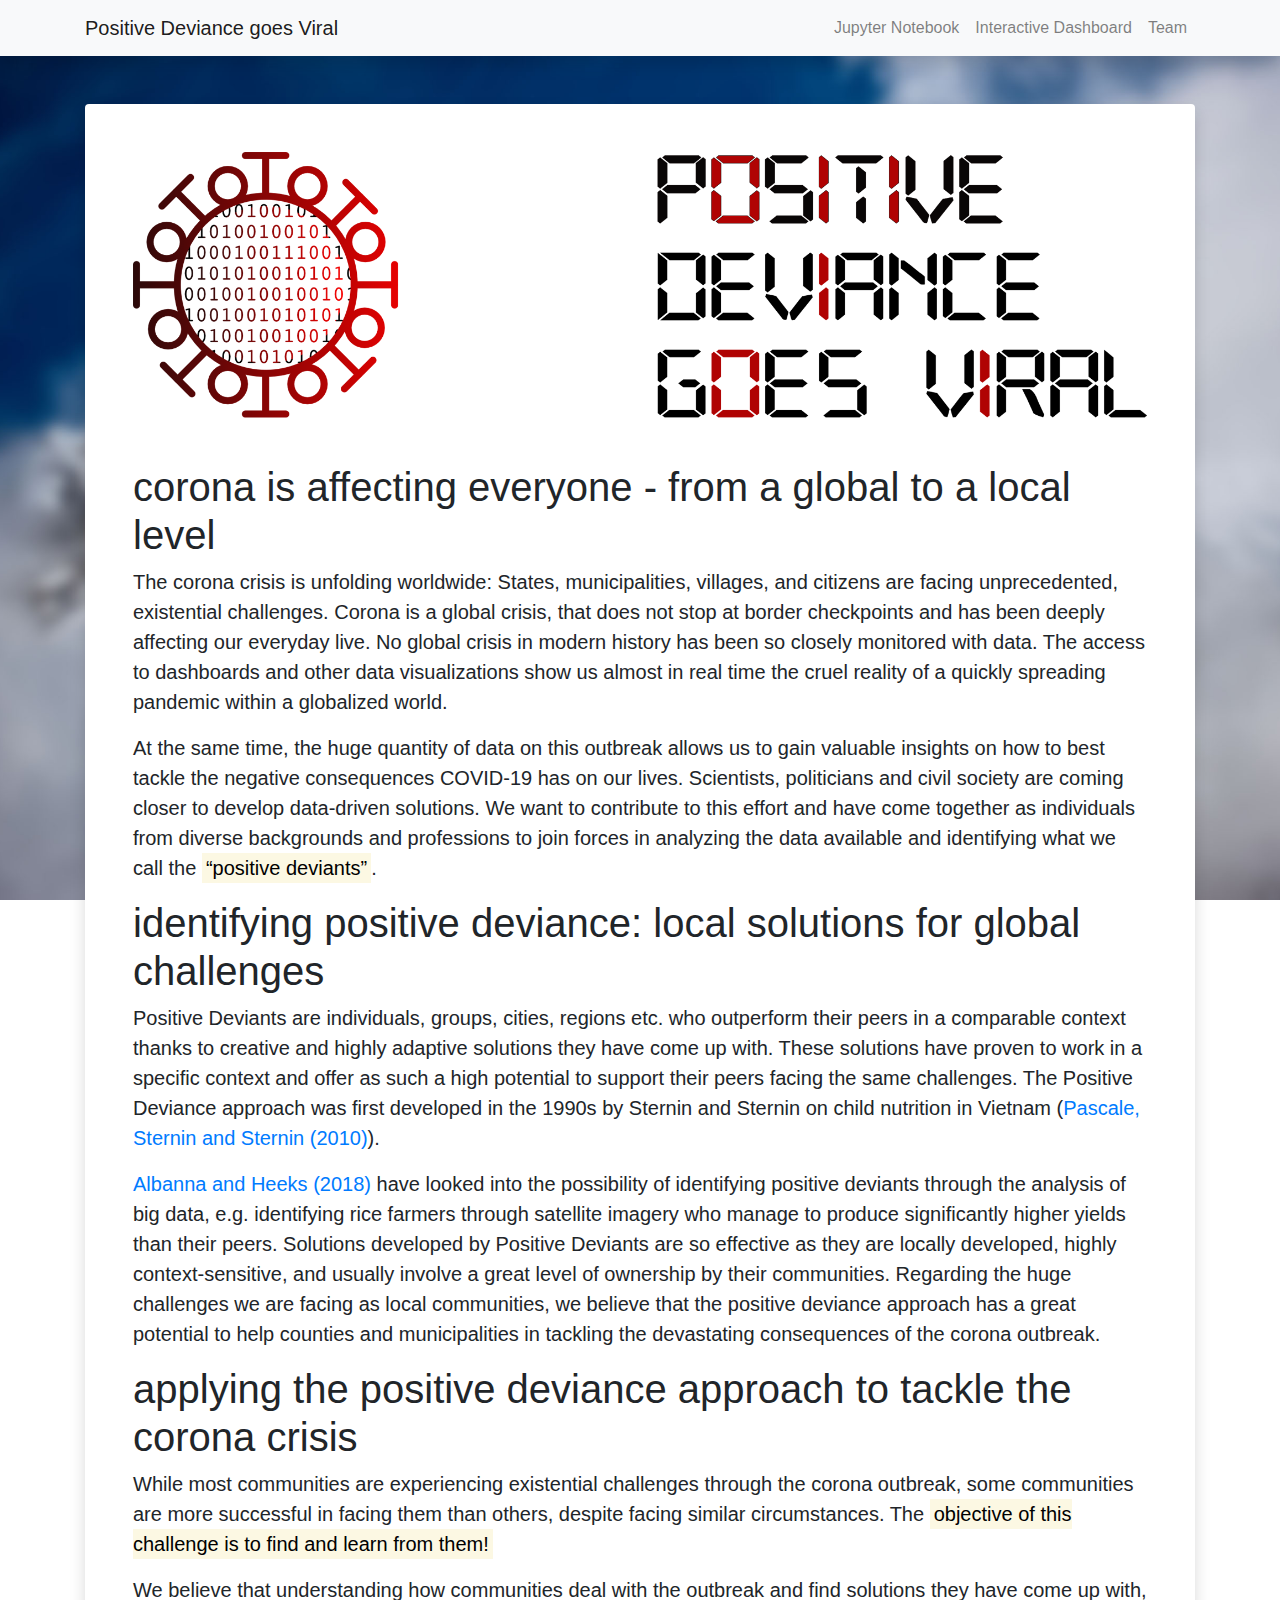
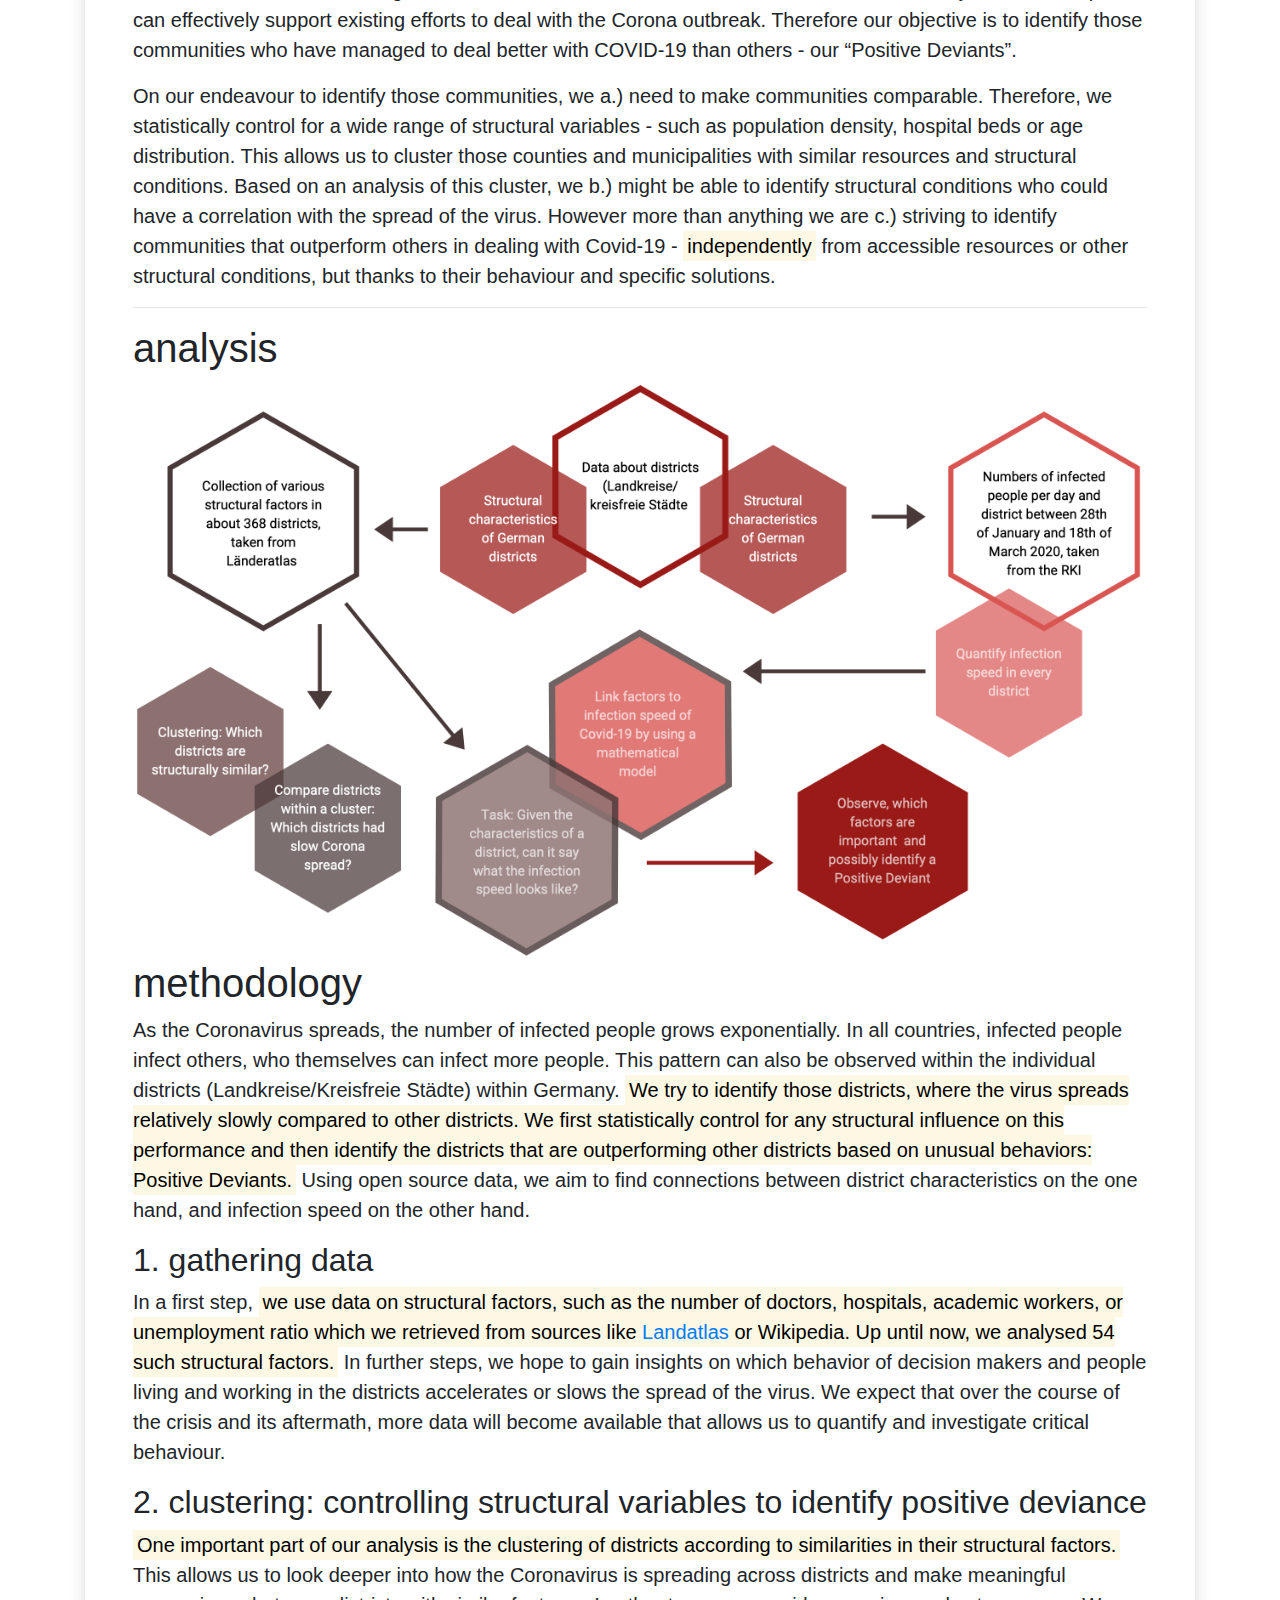
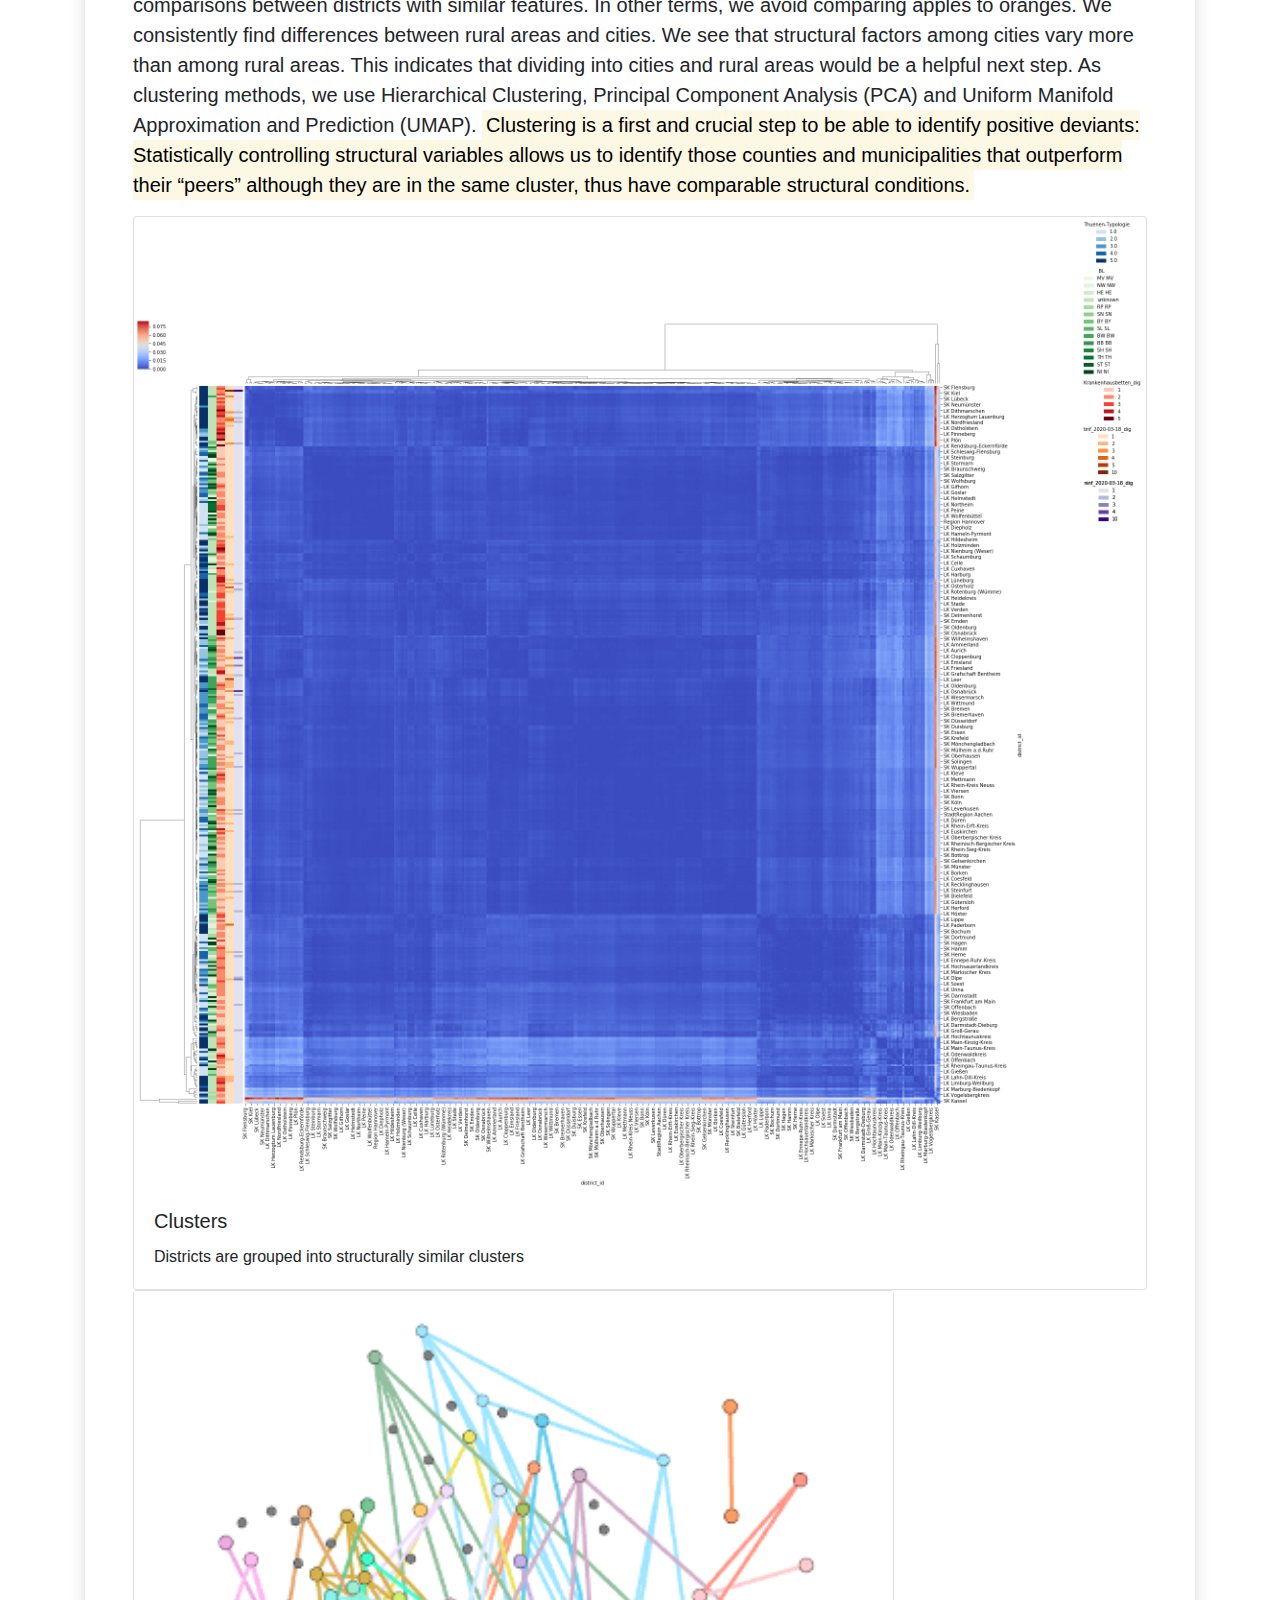
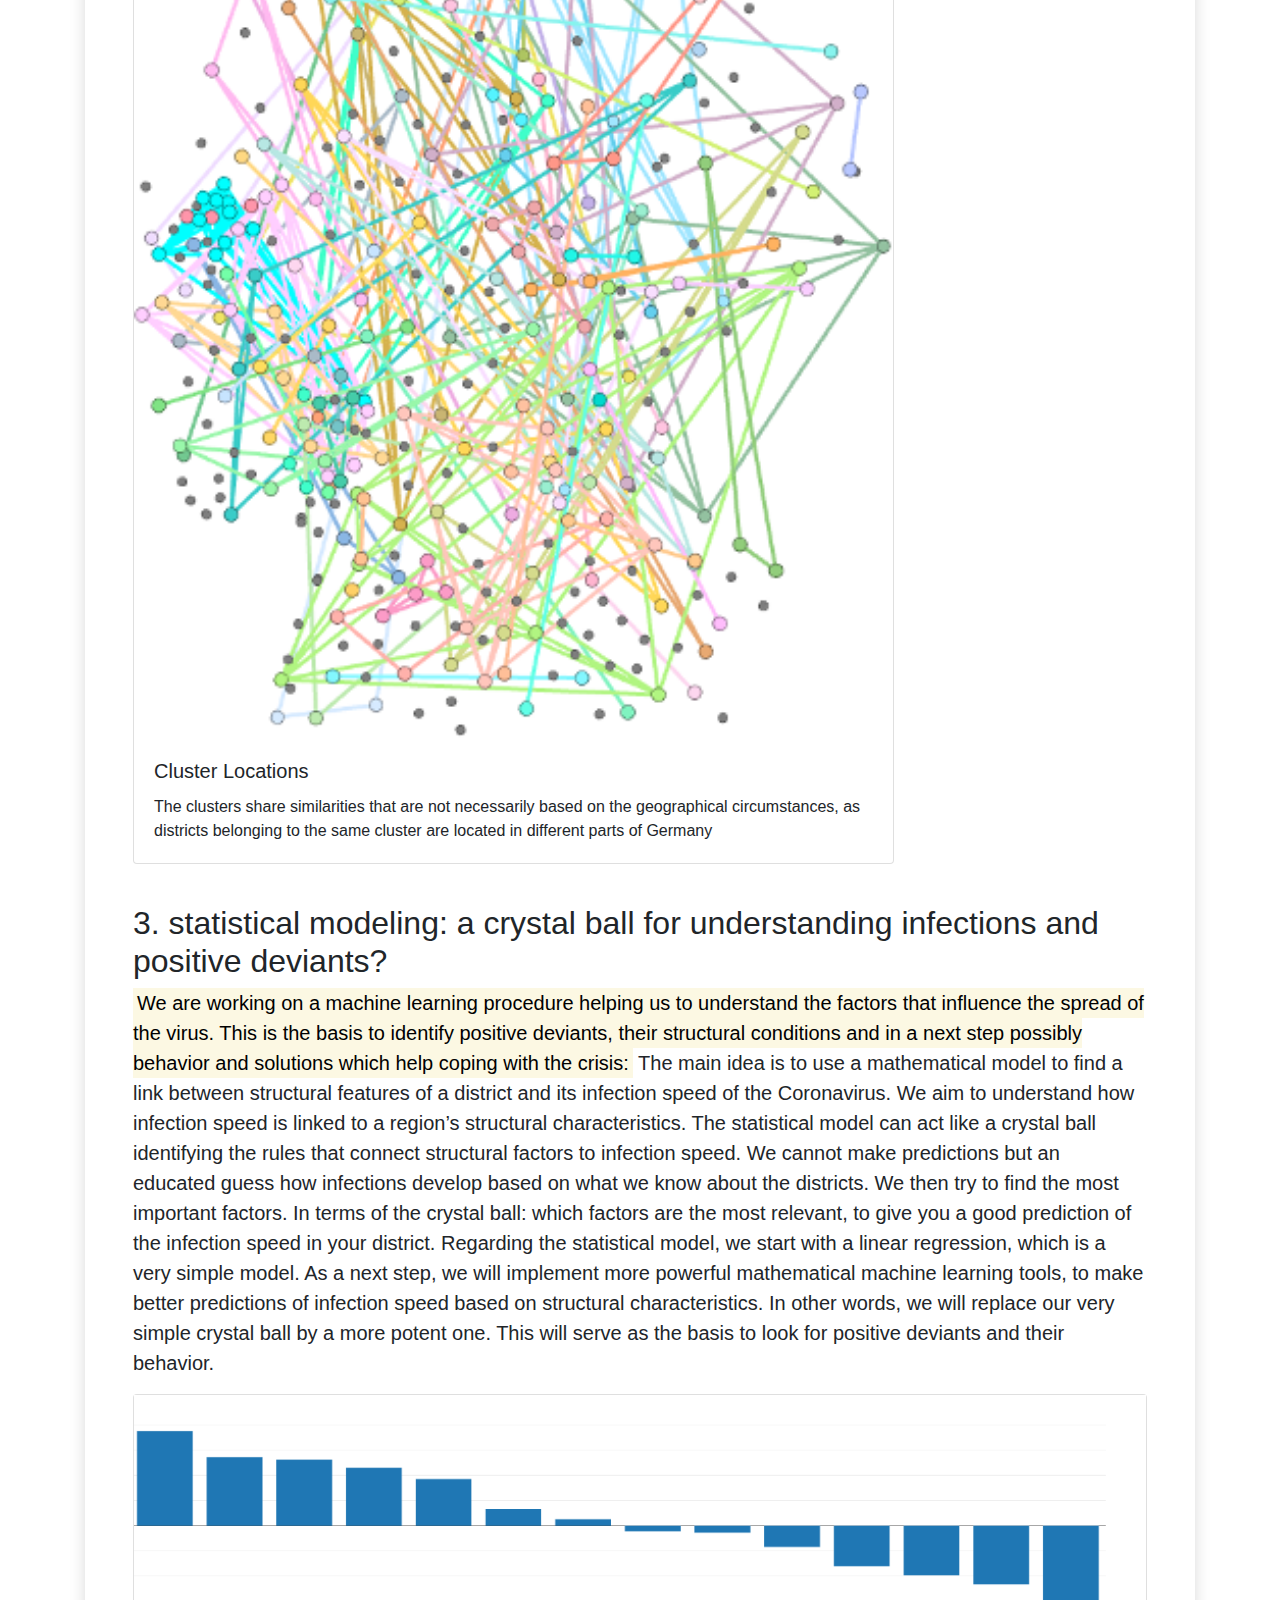
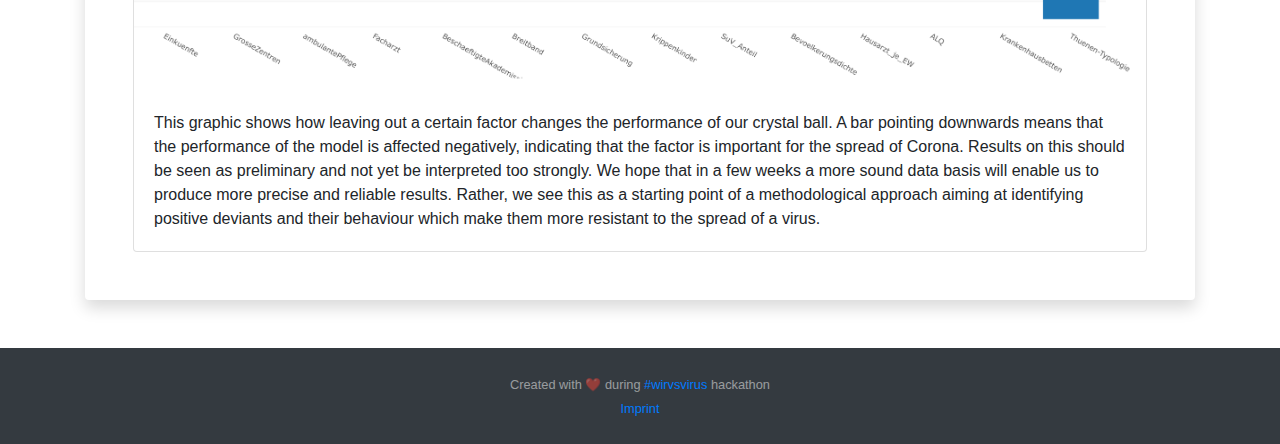
==== index.html @ b9cddb18 "update" ====
<!doctype html>
<html lang="en">

<head>
  <!-- Required meta tags -->
  <meta charset="utf-8">
  <meta name="viewport" content="width=device-width, initial-scale=1, shrink-to-fit=no">


  <!-- Favicon -->
  <link rel="icon" href="img/favicon2.png" type="image/png" sizes="32x32">

  <!-- Custom CSS -->
  <link rel="stylesheet" href="custom.css">

  <!-- Bootstrap CSS -->
  <link rel="stylesheet" href="bootstrap/css/bootstrap.min.css">

  <title>Corona Positive Deviance</title>
</head>

<body>


  <!-- Navigation -->
  <nav class="navbar navbar-expand-lg navbar-light bg-light static-top mb-5 shadow">
    <div class="container">
      <a class="navbar-brand" href="index.html">Positive Deviance goes Viral</a>
      <button class="navbar-toggler" type="button" data-toggle="collapse" data-target="#navbarResponsive"
        aria-controls="navbarResponsive" aria-expanded="false" aria-label="Toggle navigation">
        <span class="navbar-toggler-icon"></span>
      </button>
      <div class="collapse navbar-collapse" id="navbarResponsive">
        <ul class="navbar-nav ml-auto">
          <li class="nav-item">
            <a class="nav-link" href="jupyter_notebook.html">Jupyter Notebook</a>
          </li>
          <li class="nav-item">
            <a class="nav-link" href="dashboard.html">Interactive Dashboard</a>
          </li>
          <li class="nav-item">
            <a class="nav-link" href="team.html">Team</a>
          </li>
        </ul>
      </div>
    </div>
  </nav>

  <!-- Page Content -->
  <div class="container">
    <div class="card border-0 shadow my-5">
      <div class="card-body p-5">
        <img class="img-fluid" src="img/header.png" alt="pd-viral header">
        <p><br></p>


        <!-- Introduction -->
        <h1 class="font-weight-light">corona is affecting everyone - from a global to a local level</h1>
        <p class="lead">The corona crisis is unfolding worldwide: States, municipalities, villages, and citizens are
          facing unprecedented, existential challenges. Corona is a global crisis, that does not stop at border
          checkpoints and has been deeply affecting our everyday live. No global crisis in modern history has been so
          closely monitored with data. The access to dashboards and other data visualizations show us almost in real
          time the cruel reality of a quickly spreading pandemic within a globalized world.</p>
        <p class="lead">
          At the same time, the huge quantity of data on this outbreak allows us to gain valuable insights on how to
          best tackle the negative consequences COVID-19 has on our lives. Scientists, politicians and civil society are
          coming closer to develop data-driven solutions. We want to contribute to this effort and have come together as
          individuals from diverse backgrounds and professions to join forces in analyzing the data available and
          identifying what we call the <mark><strong>“positive deviants”</strong></mark>.
        </p>

        <h1 class="font-weight-light">identifying positive deviance: local solutions for global challenges
        </h1>
        <p class="lead">Positive Deviants are individuals, groups, cities, regions etc. who outperform
          their peers in a
          comparable context thanks to creative and highly adaptive solutions they have come up with. These solutions
          have proven to work in a specific context and offer as such a high potential to support their peers facing the
          same challenges. The Positive Deviance approach was first developed in the 1990s by Sternin and Sternin on
          child nutrition in Vietnam (<a
            href="https://books.google.de/books/about/The_Power_Of_Positive_Deviance.html?id=nBgDmcy9SnkC&redir_esc=y"
            target="blank">Pascale, Sternin and Sternin (2010)</a>).</p>
        <p class="lead">
          <a href="https://onlinelibrary.wiley.com/doi/full/10.1002/isd2.12063" target="blank">Albanna and Heeks
            (2018)</a> have looked into the
          possibility of identifying positive deviants through the analysis of big data, e.g. identifying rice farmers
          through satellite imagery who manage to produce significantly higher yields than their peers. Solutions
          developed by Positive Deviants are so effective as they are locally developed, highly context-sensitive, and
          usually involve a great level of ownership by their communities. Regarding the huge challenges we are facing
          as local communities, we believe that the positive deviance approach has a great potential to help counties
          and municipalities in tackling the devastating consequences of the corona outbreak.
        </p>



        <h1 class="font-weight-light">applying the positive deviance approach to tackle the corona crisis
        </h1>
        <p class="lead">While most communities are experiencing existential challenges through the corona outbreak, some
          communities are more successful in facing them than others, despite facing similar circumstances. The
          <mark><strong>
              objective of this challenge is to find and learn from them!</strong></mark></p>
        <p class="lead">We believe that understanding how communities deal with the outbreak and find solutions they
          have come up with, can effectively support existing efforts to deal with the Corona outbreak. Therefore our
          objective is to identify those communities who have managed to deal better with COVID-19 than others - our
          “Positive Deviants”.
        </p>
        <p class="lead">On our endeavour to identify those communities, we a.) need to make communities comparable.
          Therefore, we statistically control for a wide range of structural variables - such as population density,
          hospital beds or age distribution. This allows us to cluster those counties and municipalities with similar
          resources and structural conditions. Based on an analysis of this cluster, we b.) might be able to identify
          structural conditions who could have a correlation with the spread of the virus. However more than anything we
          are c.) striving to identify communities that outperform others in dealing with Covid-19 -
          <mark><strong>independently</strong></mark> from accessible resources or other structural conditions, but
          thanks to their
          behaviour and specific solutions.
        </p>

        <hr>


        <!-- Analysis -->
        <h1 class="font-weight-light">analysis</h1>
        <img class="img-fluid" src="img/plots/structure.png" alt="Analysis Structure">



        <!-- Methodology -->
        <h1 class="font-weight-light">methodology</h1>
        <p class="lead">As the Coronavirus spreads, the number of infected people grows exponentially. In all countries,
          infected people infect others, who themselves can infect more people. This pattern can also be observed within
          the individual districts (Landkreise/Kreisfreie Städte) within Germany. <mark><strong>We try to identify those
              districts, where the virus spreads relatively slowly compared to other districts. We first statistically
              control for
              any structural influence on this performance and then identify the districts that are outperforming other
              districts based on unusual behaviors: Positive Deviants.</strong></mark> Using open source data, we aim to
          find
          connections between district characteristics on the one hand, and infection speed on the other hand.
        </p>


        <h2 class="font-weight-light">1. gathering data</h2>
        <p class="lead">In a first step, <mark><strong>we use data on structural factors, such as the number of doctors,
              hospitals,
              academic workers, or unemployment ratio which we retrieved from sources like <a
                href="https://www.landatlas.de/" target="blank">Landatlas</a> or Wikipedia. Up until
              now, we analysed 54 such structural factors.</strong></mark> In further steps, we hope to gain insights on
          which
          behavior of
          decision makers and people living and working in the districts accelerates or slows the spread of the virus.
          We expect that over the course of the crisis and its aftermath, more data will become available that allows us
          to quantify and investigate critical behaviour.</p>

        <h2 class="font-weight-light">2. clustering: controlling structural variables to identify positive deviance</h2>
        <p class="lead"><mark><strong>One important part of our analysis is the clustering of districts according to
              similarities in
              their structural factors.</strong></mark> This allows us to look deeper into how the Coronavirus is
          spreading across districts
          and make meaningful comparisons between districts with similar features. In other terms, we avoid comparing
          apples to oranges. We consistently find differences between rural areas and cities. We see that structural
          factors among cities vary more than among rural areas. This indicates that dividing into cities and rural
          areas would be a helpful next step. As clustering methods, we use Hierarchical Clustering, Principal Component
          Analysis (PCA) and Uniform Manifold Approximation and Prediction (UMAP).
          <mark><strong>Clustering is a first and crucial
              step to be able to identify positive deviants: Statistically controlling structural variables allows us to
              identify those counties and municipalities that outperform their “peers” although they are in the same
              cluster, thus have comparable structural conditions.</strong></mark></p>



        <div class="card">
          <a href="img/plots/alexclustering.png" target="blank">
            <img class="card-img-bottom" src="img/plots/alexclustering.png" alt="alexclustering">
          </a>
          <div class="card-body">
            <h5 class="card-title">Clusters</h5>
            <p class="card-text">Districts are grouped into structurally similar clusters</p>
          </div>
        </div>

        <div class="card w-75">
          <a href="img/plots/geography.png" target="blank">
            <img class="card-img-bottom" src="img/plots/geography.png" alt="geography of clusters">
          </a>
          <div class="card-body">
            <h5 class="card-title">Cluster Locations</h5>
            <p class="card-text">The clusters share similarities that are not necessarily based on the geographical
              circumstances, as districts belonging to the same cluster are located in different parts of Germany</p>
          </div>
        </div>



        <!-- 3. Statistical modeling -->
        <p><br></p>
        <h2 class="font-weight-light">3. statistical modeling: a crystal ball for understanding infections and positive
          deviants?</h2>
        <p class="lead"><mark><strong>We are working on a machine learning procedure helping us to understand the
              factors that influence the spread of the virus. This is the basis to identify positive deviants, their
              structural conditions and in a next step possibly behavior and solutions which help coping with the
              crisis:</strong></mark> The main idea is to use a mathematical model to find a link between structural
          features of a district and its infection speed of the Coronavirus. We aim to understand how infection speed is
          linked to a region’s structural characteristics. The statistical model can act like a crystal ball identifying
          the rules that connect structural factors to infection speed. We cannot make predictions but an educated guess
          how infections develop based on what we know about the districts. We then try to find the most important
          factors. In terms of the crystal ball: which factors are the most relevant, to give you a good prediction of
          the infection speed in your district. Regarding the statistical model, we start with a linear regression,
          which is a very simple model. As a next step, we will implement more powerful mathematical machine learning
          tools, to make better predictions of infection speed based on structural characteristics. In other words, we
          will replace our very simple crystal ball by a more potent one. This will serve as the basis to look for
          positive deviants and their behavior.


          <div class="card">
            <a href="img/plots/Chosen_Factors_MSE_Delta_Plot_final.PNG" target="blank">
              <img class="card-img-bottom" src="img/plots/Chosen_Factors_MSE_Delta_Plot_final.PNG"
                alt="Chosen_Factors_MSE_Delta_Plot_final.PNG">
            </a>
            <div class="card-body">
              <p class="card-text">This graphic shows how leaving out a certain factor changes the performance of our
                crystal ball. A bar pointing downwards means that the performance of the model is affected negatively,
                indicating that the factor is important for the spread of Corona. Results on this should be seen as
                preliminary and not yet be interpreted too strongly. We hope that in a few weeks a more sound data basis
                will enable us to produce more precise and reliable results. Rather, we see this as a starting point of
                a methodological approach aiming at identifying positive deviants and their behaviour which make them
                more resistant to the spread of a virus.</p>
            </div>
          </div>






      </div>
    </div>
  </div>







  <!-- Footer -->
  <footer id="sticky-footer" class="py-4 bg-dark text-white-50">
    <div class="container text-center">
      <small>
        Created with ❤ during <a href="https://wirvsvirushackathon.org/" target="blank">#wirvsvirus</a> hackathon <br>
        <a href="imprint.html">Imprint</a>
      </small>
    </div>
  </footer>





  <!-- Optional JavaScript -->
  <!-- jQuery first, then Popper.js, then Bootstrap JS -->
  <script src="jquery/jquery.slim.min.js"></script>
  <script src="bootstrap/js/bootstrap.bundle.min.js"></script>


</body>

</html>
---- custom.css ----
/* Set a background image by replacing the URL below */
body {
    background: url('img/background_blurred.jpg') no-repeat center center fixed;
    -webkit-background-size: cover;
    -moz-background-size: cover;
    background-size: cover;
    -o-background-size: cover;
  }



/* Sticky Footer Classes */

html,
body {
  height: 100%;
}

#page-content {
  flex: 1 0 auto;
}

#sticky-footer {
  flex-shrink: none;
}
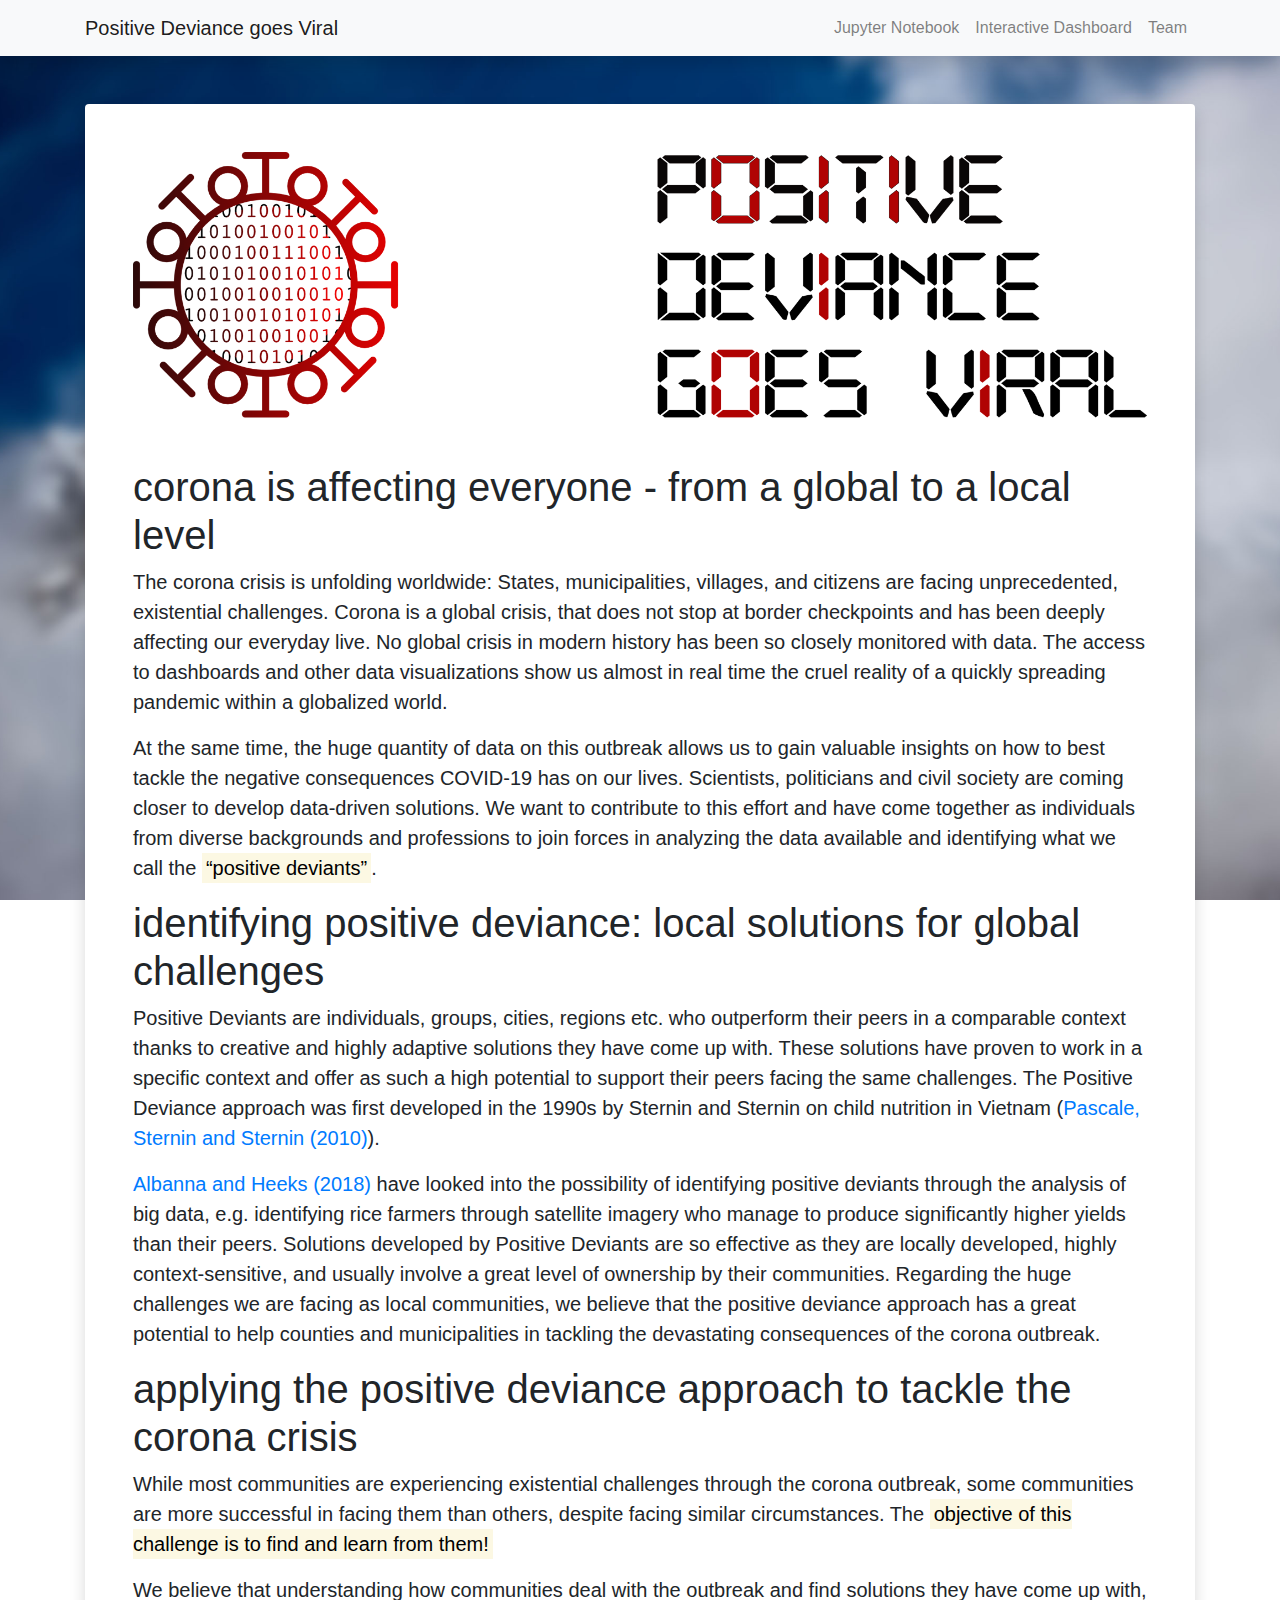
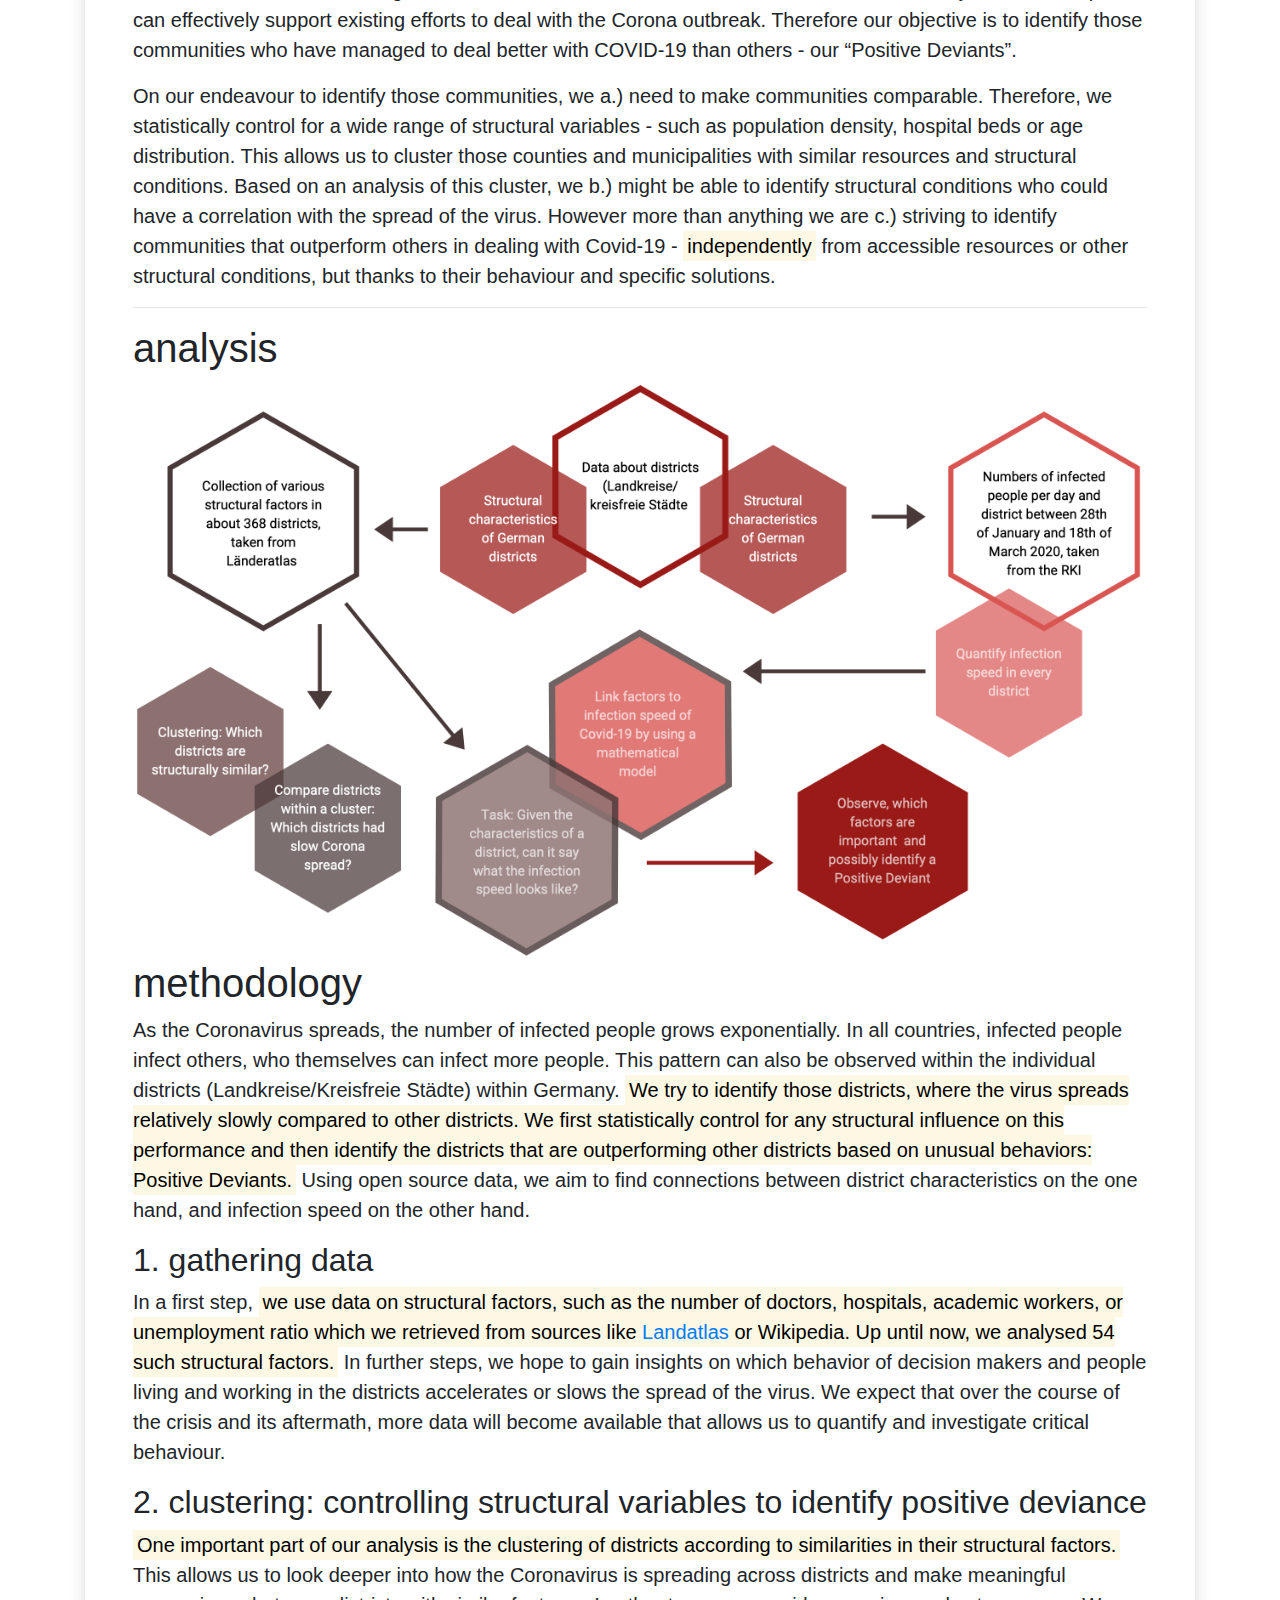
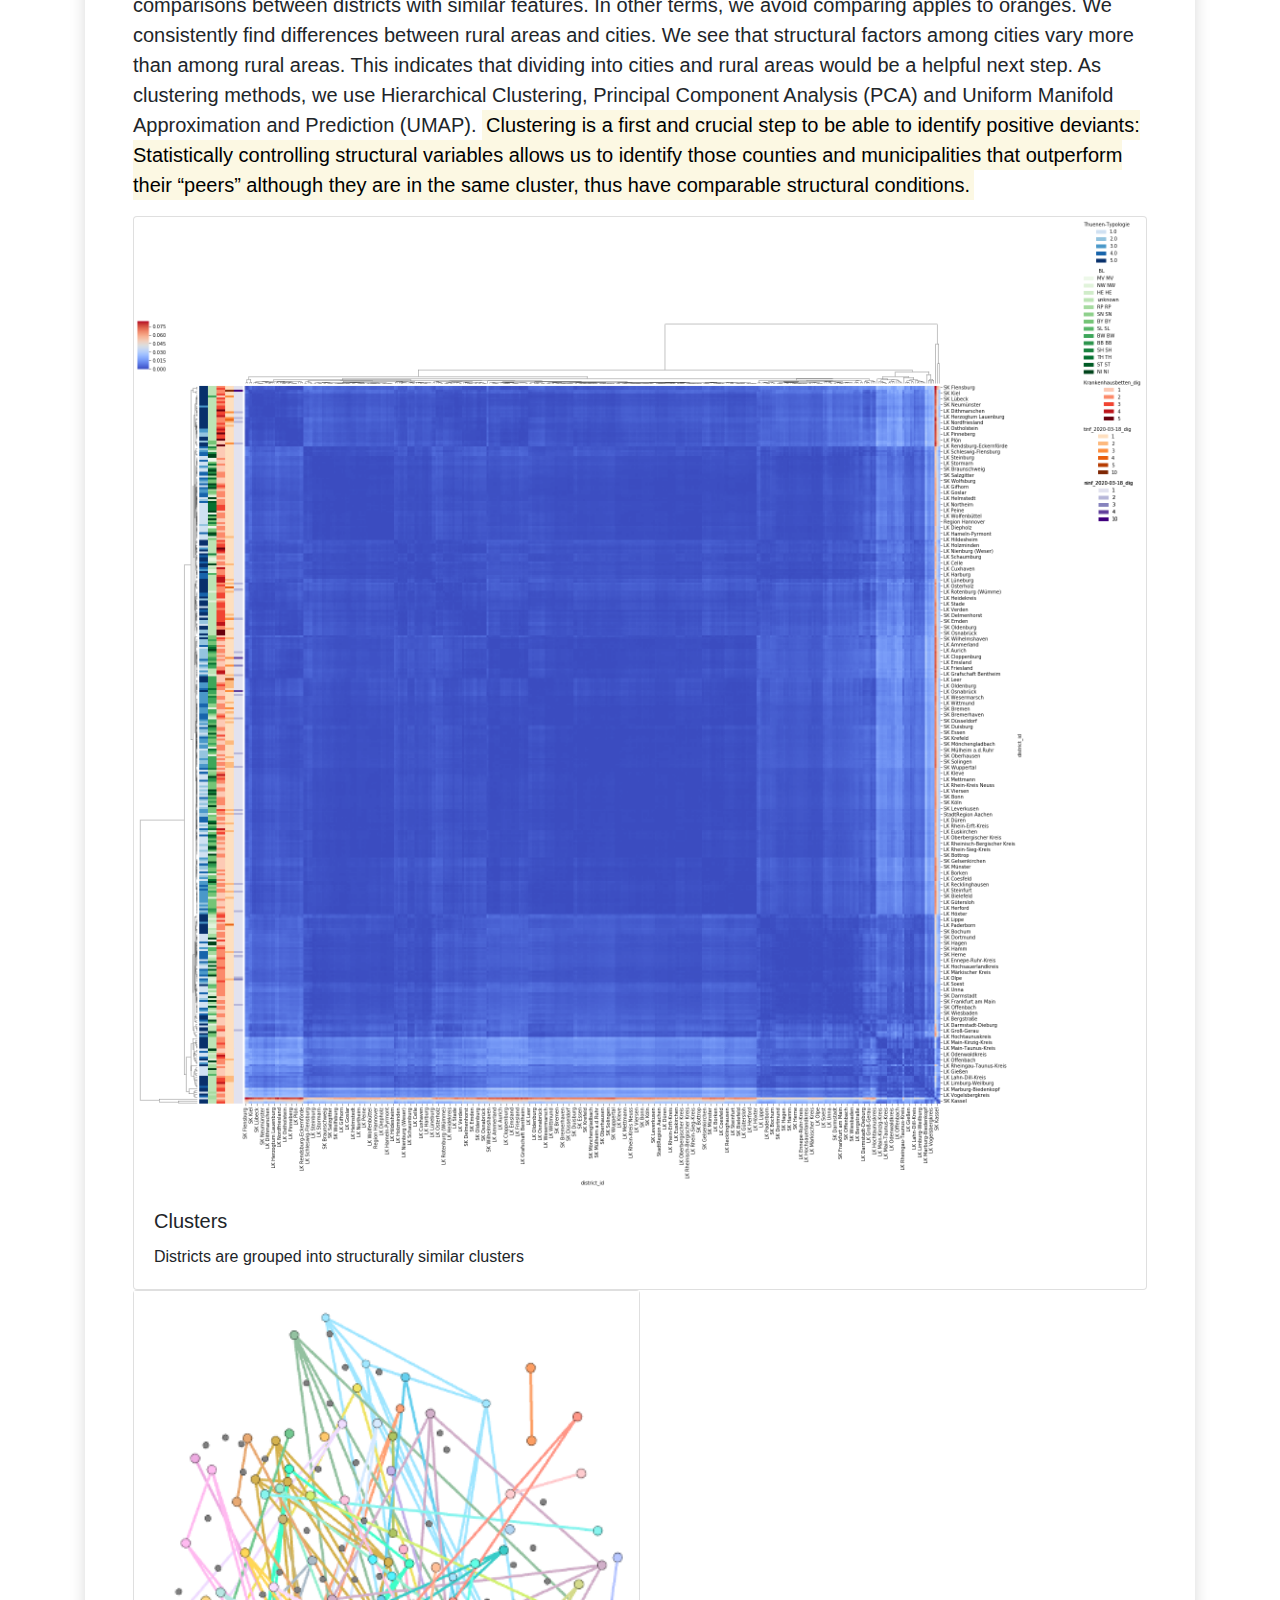
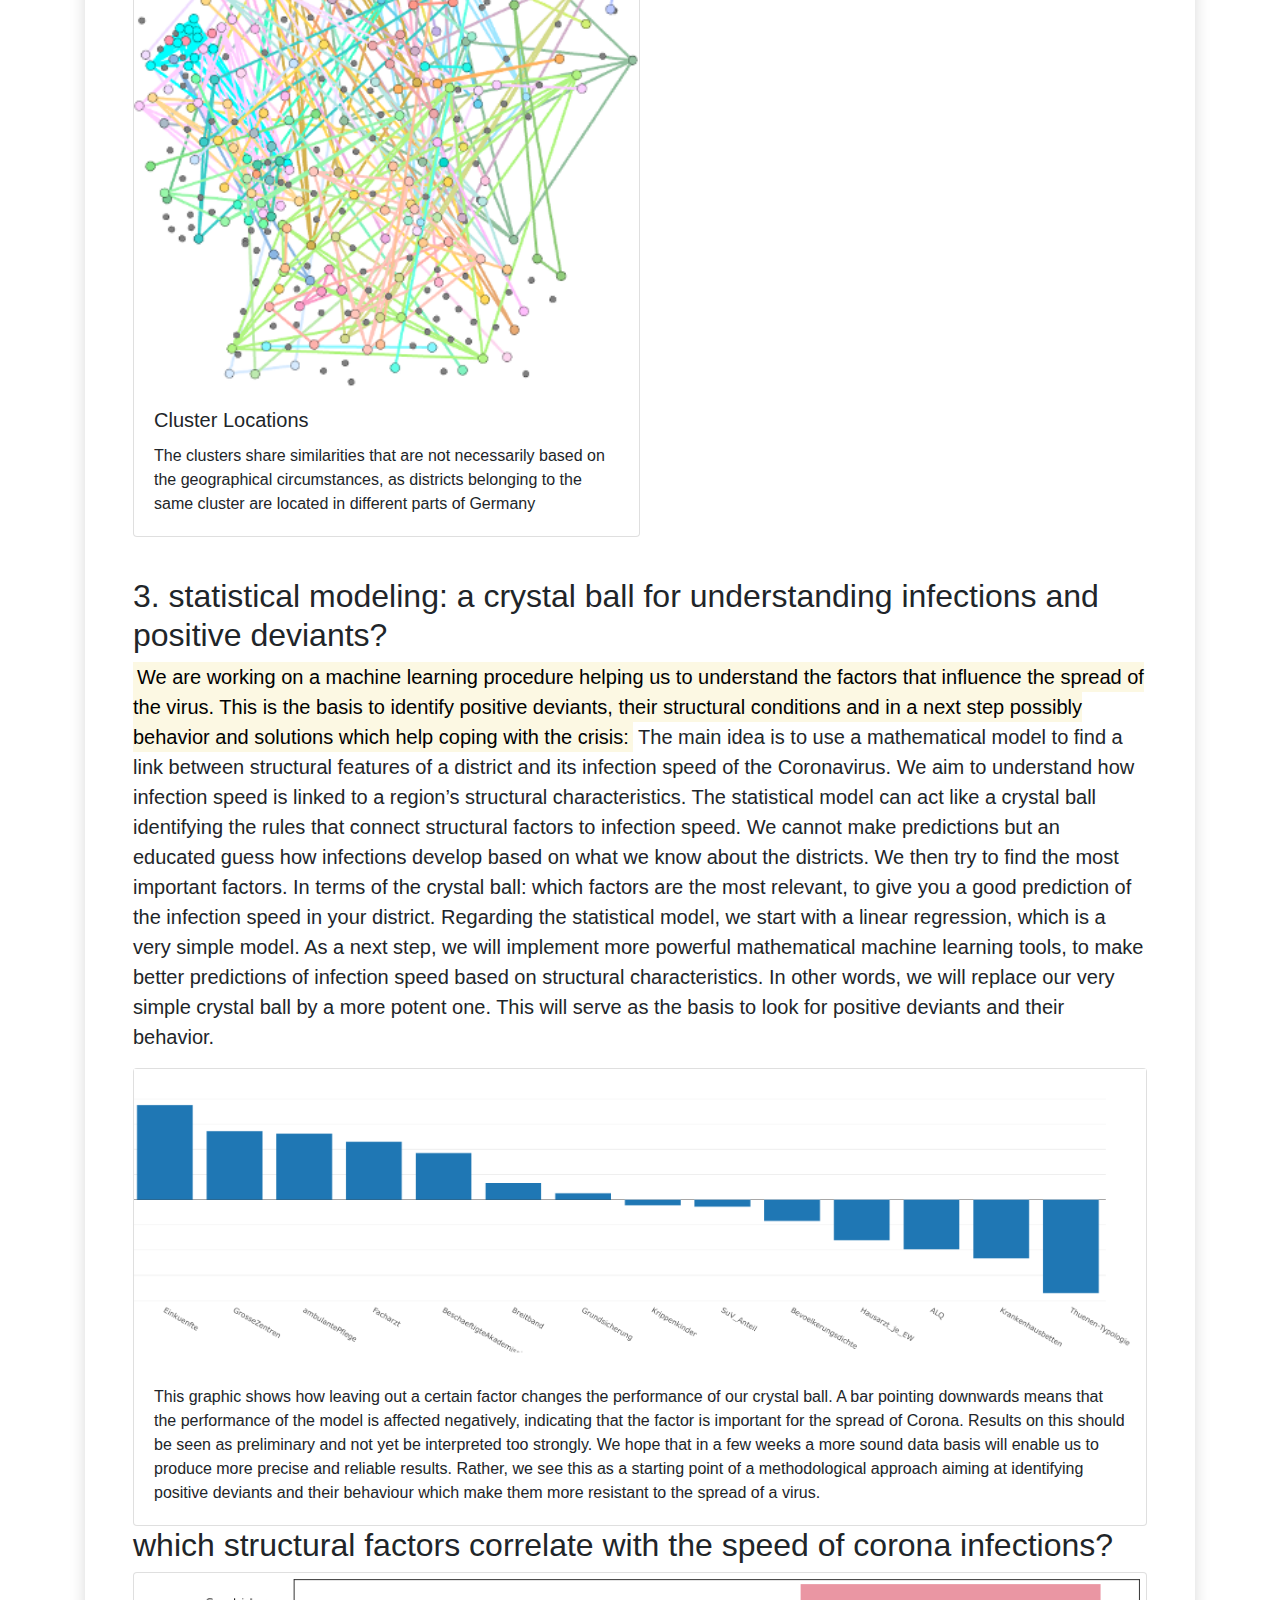
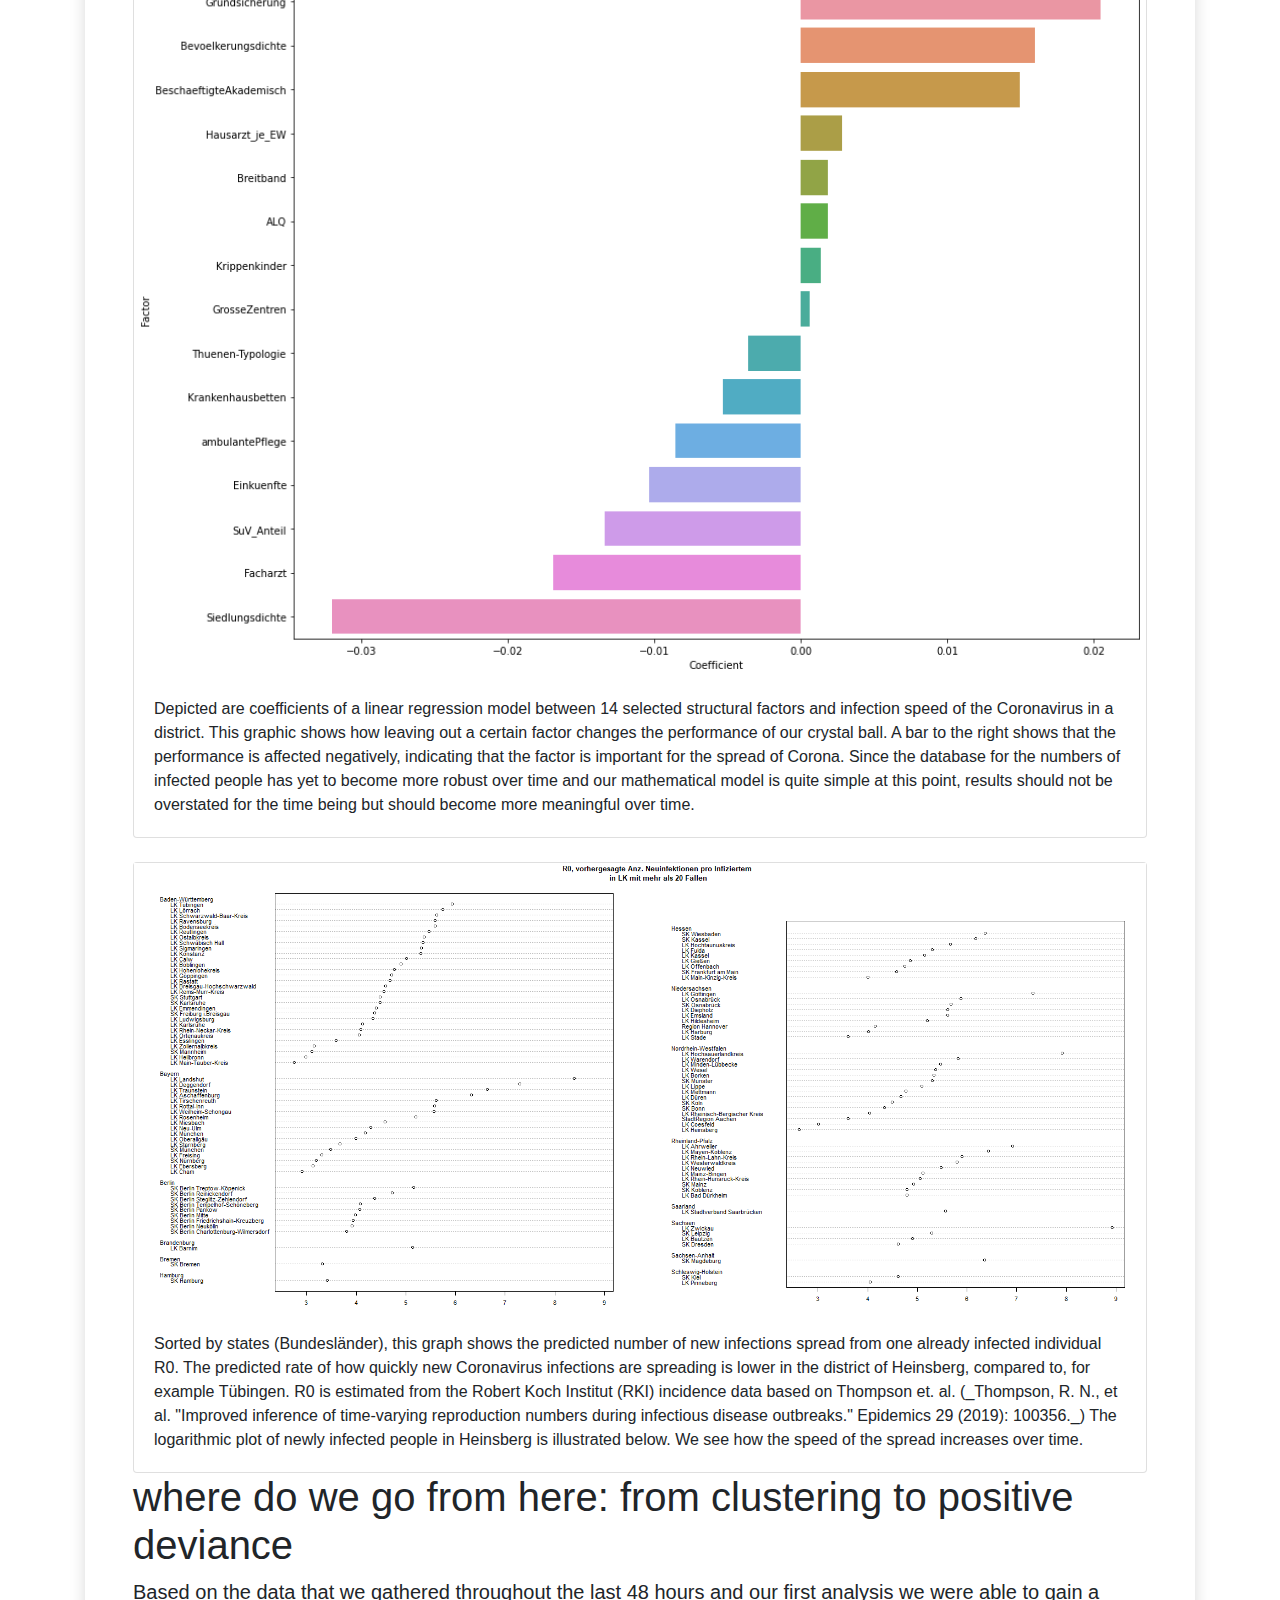
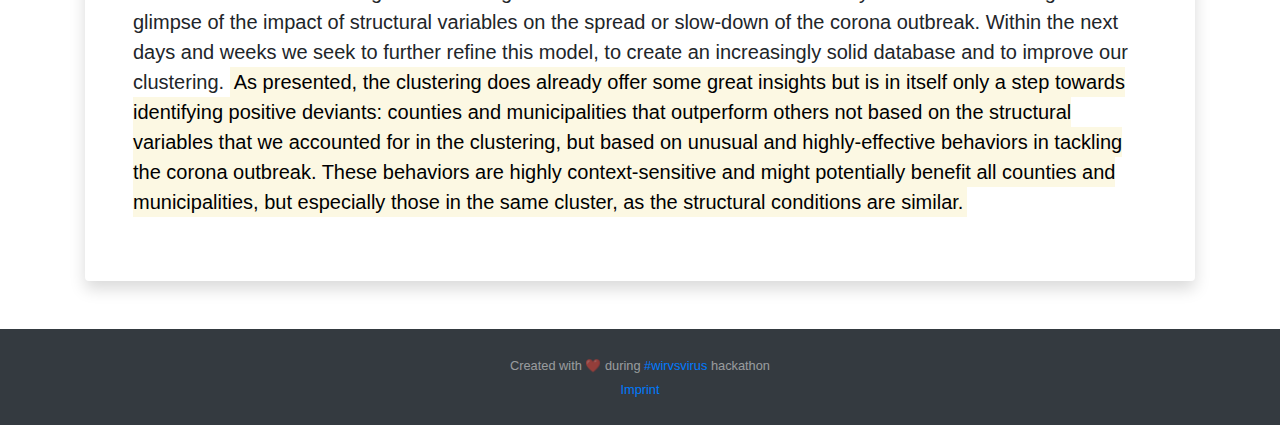
==== commit 05a624ca: "updated" ====
--- a/index.html
+++ b/index.html
@@ -176,7 +176,7 @@
           </div>
         </div>
 
-        <div class="card w-75">
+        <div class="card w-50">
           <a href="img/plots/geography.png" target="blank">
             <img class="card-img-bottom" src="img/plots/geography.png" alt="geography of clusters">
           </a>
@@ -206,24 +206,87 @@
           which is a very simple model. As a next step, we will implement more powerful mathematical machine learning
           tools, to make better predictions of infection speed based on structural characteristics. In other words, we
           will replace our very simple crystal ball by a more potent one. This will serve as the basis to look for
-          positive deviants and their behavior.
-
-
-          <div class="card">
-            <a href="img/plots/Chosen_Factors_MSE_Delta_Plot_final.PNG" target="blank">
-              <img class="card-img-bottom" src="img/plots/Chosen_Factors_MSE_Delta_Plot_final.PNG"
-                alt="Chosen_Factors_MSE_Delta_Plot_final.PNG">
-            </a>
-            <div class="card-body">
-              <p class="card-text">This graphic shows how leaving out a certain factor changes the performance of our
-                crystal ball. A bar pointing downwards means that the performance of the model is affected negatively,
-                indicating that the factor is important for the spread of Corona. Results on this should be seen as
-                preliminary and not yet be interpreted too strongly. We hope that in a few weeks a more sound data basis
-                will enable us to produce more precise and reliable results. Rather, we see this as a starting point of
-                a methodological approach aiming at identifying positive deviants and their behaviour which make them
-                more resistant to the spread of a virus.</p>
-            </div>
-          </div>
+          positive deviants and their behavior.</p>
+
+
+        <div class="card">
+          <a href="img/plots/Chosen_Factors_MSE_Delta_Plot_final.PNG" target="blank">
+            <img class="card-img-bottom" src="img/plots/Chosen_Factors_MSE_Delta_Plot_final.PNG"
+              alt="Chosen_Factors_MSE_Delta_Plot_final.PNG">
+          </a>
+          <div class="card-body">
+            <p class="card-text">This graphic shows how leaving out a certain factor changes the performance of our
+              crystal ball. A bar pointing downwards means that the performance of the model is affected negatively,
+              indicating that the factor is important for the spread of Corona. Results on this should be seen as
+              preliminary and not yet be interpreted too strongly. We hope that in a few weeks a more sound data basis
+              will enable us to produce more precise and reliable results. Rather, we see this as a starting point of
+              a methodological approach aiming at identifying positive deviants and their behaviour which make them
+              more resistant to the spread of a virus.</p>
+          </div>
+        </div>
+
+
+
+
+
+
+        <h2 class="font-weight-light">which structural factors correlate with the speed of corona infections?</h2>
+
+
+        <div class="card">
+          <a href="img/plots/coefficientsAsugewaehlte.png" target="blank">
+            <img class="card-img-bottom" src="img/plots/coefficientsAsugewaehlte.png"
+              alt="coefficientsAsugewaehlte.png">
+          </a>
+          <div class="card-body">
+            <p class="card-text">Depicted are coefficients of a linear regression model between 14 selected structural
+              factors and infection speed of the Coronavirus in a district. This graphic shows how leaving out a certain
+              factor changes the performance of our crystal ball. A bar to the right shows that the performance is
+              affected negatively, indicating that the factor is important for the spread of Corona. Since the database
+              for the numbers of infected people has yet to become more robust over time and our mathematical model is
+              quite simple at this point, results should not be overstated for the time being but should become more
+              meaningful over time.</p>
+          </div>
+        </div>
+        <br>
+
+        <div class="card">
+          <a href="img/plots/r0_vs_bundeslaender_and_lkpng.png" target="blank">
+            <img class="card-img-bottom" src="img/plots/r0_vs_bundeslaender_and_lkpng.png"
+              alt="r0_vs_bundeslaender_and_lkpng.png">
+          </a>
+          <div class="card-body">
+            <p class="card-text">Sorted by states (Bundesländer), this graph shows the predicted number of new
+              infections spread from one already infected individual R0. The predicted rate of how quickly new
+              Coronavirus infections are spreading is lower in the district of Heinsberg, compared to, for example
+              Tübingen. R0 is estimated from the Robert Koch Institut (RKI) incidence data based on Thompson et. al.
+              (_Thompson, R. N., et al. "Improved inference of time-varying reproduction numbers during infectious
+              disease outbreaks." Epidemics 29 (2019): 100356._)
+              The logarithmic plot of newly infected people in Heinsberg is illustrated below. We see how the speed of
+              the spread increases over time.</p>
+          </div>
+        </div>
+
+
+
+
+
+
+
+
+        <!-- Outlook -->
+        <h1 class="font-weight-light">where do we go from here: from clustering to positive deviance</h1>
+        <p class="lead">Based on the data that we gathered throughout the last 48 hours and our first analysis we were
+          able to gain a glimpse of the impact of structural variables on the spread or slow-down of the corona
+          outbreak. Within the next days and weeks we seek to further refine this model, to create an increasingly
+          solid database and to improve our clustering. <mark><strong>As presented, the clustering does already offer
+              some great insights but is in itself only a step towards identifying positive deviants: counties and
+              municipalities that outperform others not based on the structural variables that we accounted for in the
+              clustering, but based on unusual and highly-effective behaviors in tackling the corona outbreak. These
+              behaviors are highly context-sensitive and might potentially benefit all counties and municipalities,
+              but especially those in the same cluster, as the structural conditions are similar.</strong></mark>
+        </p>
+
 
 
 
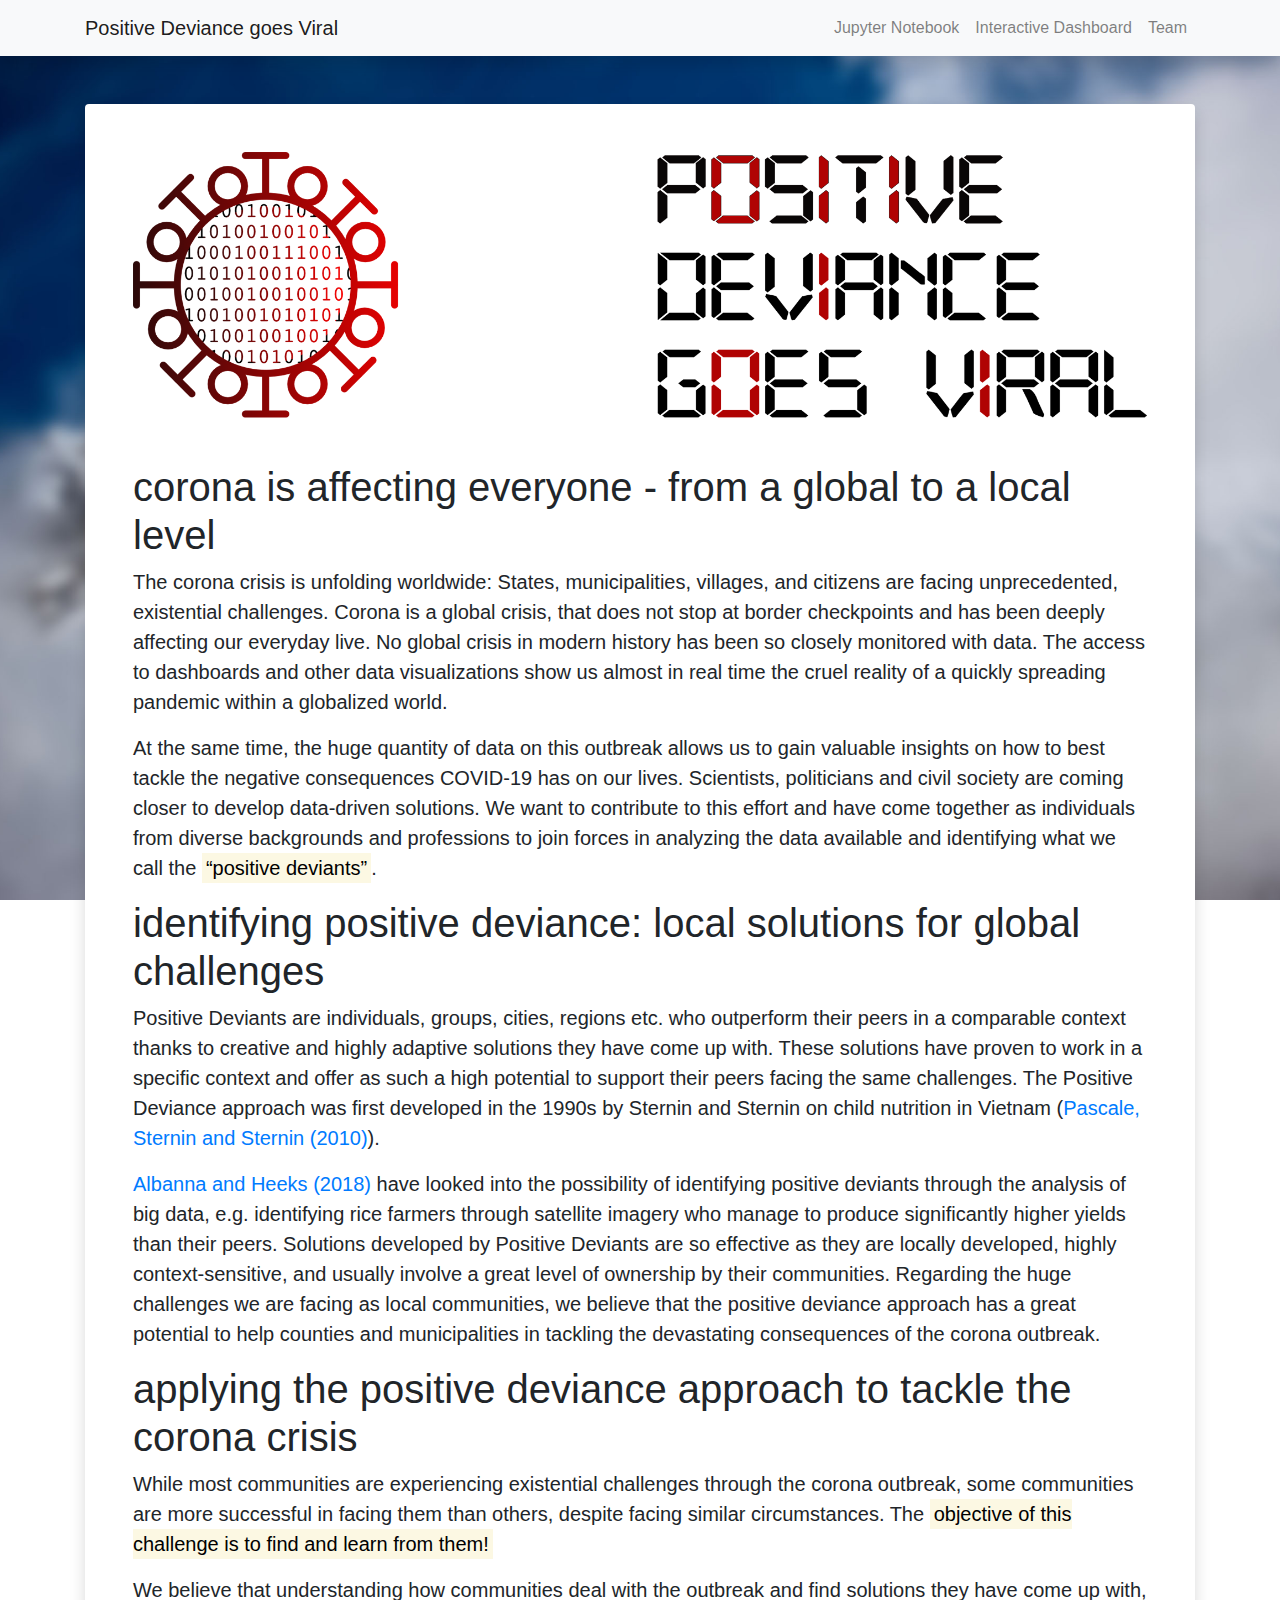
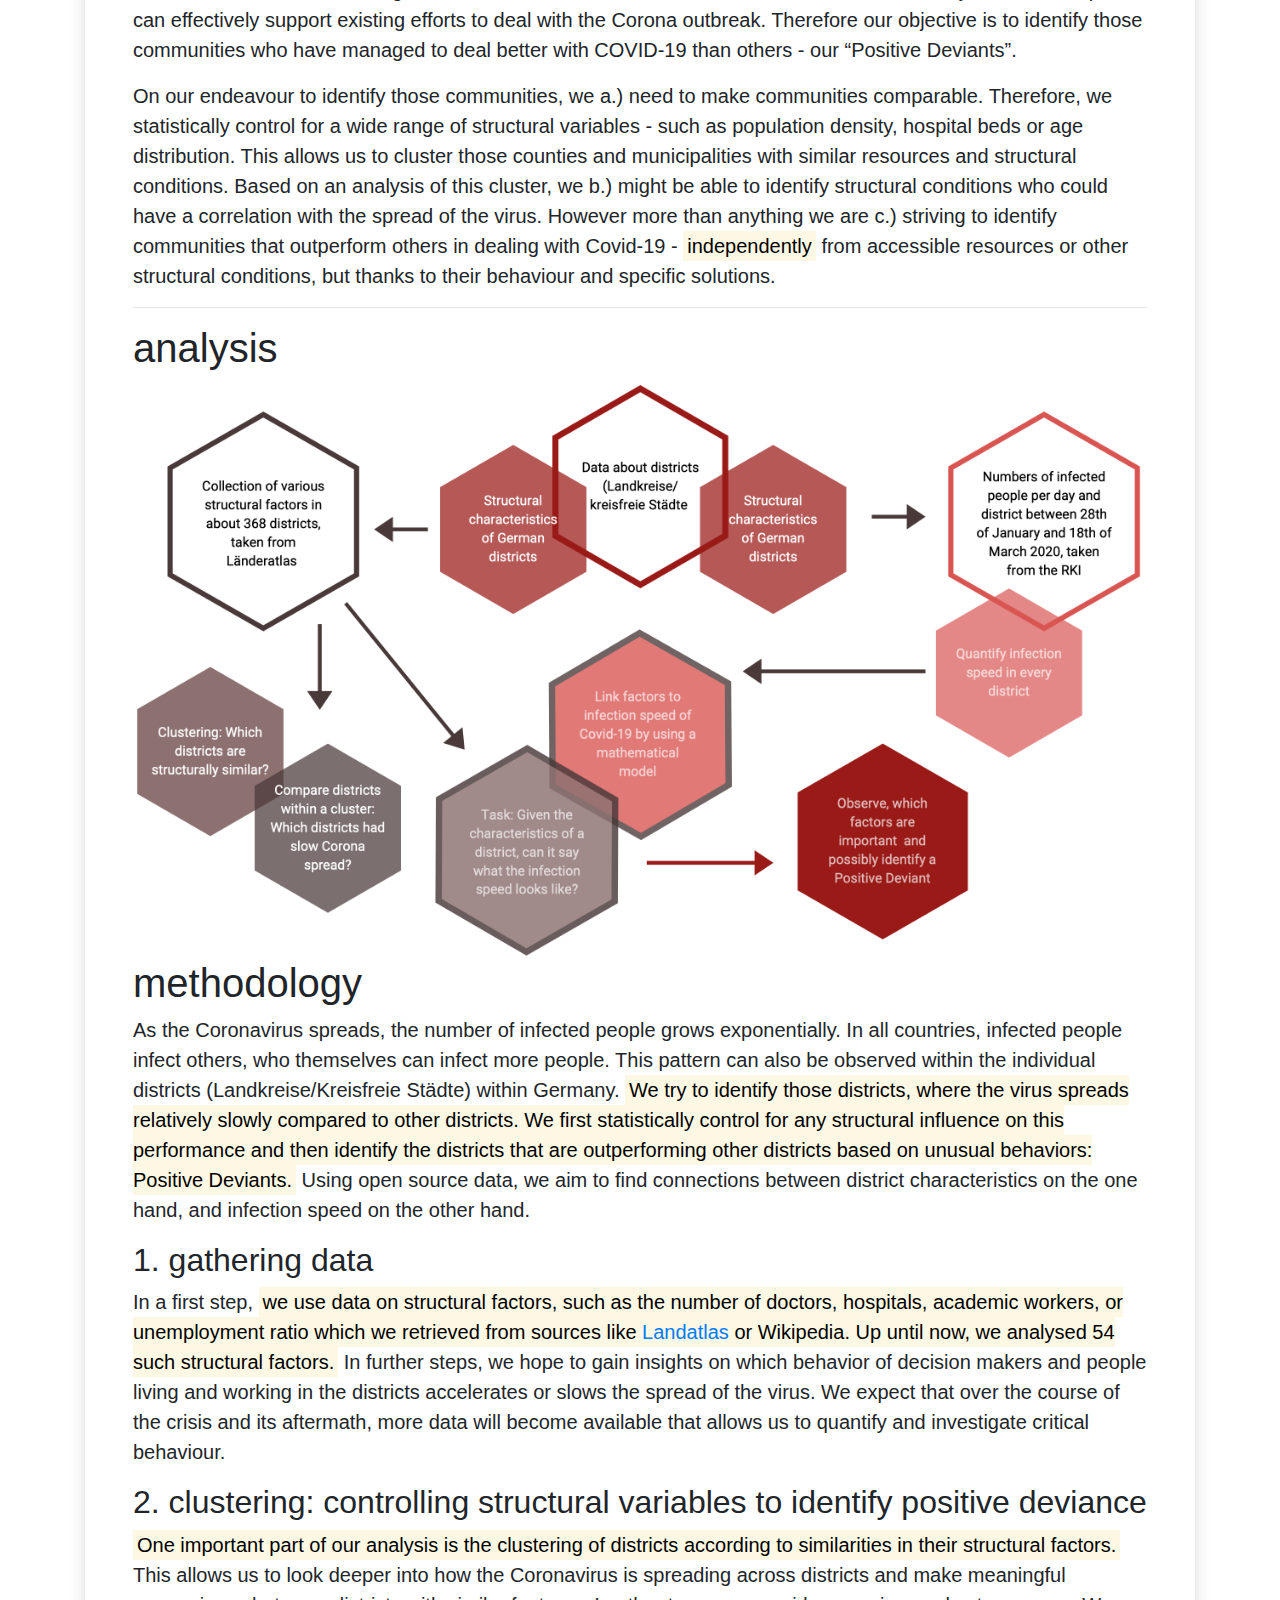
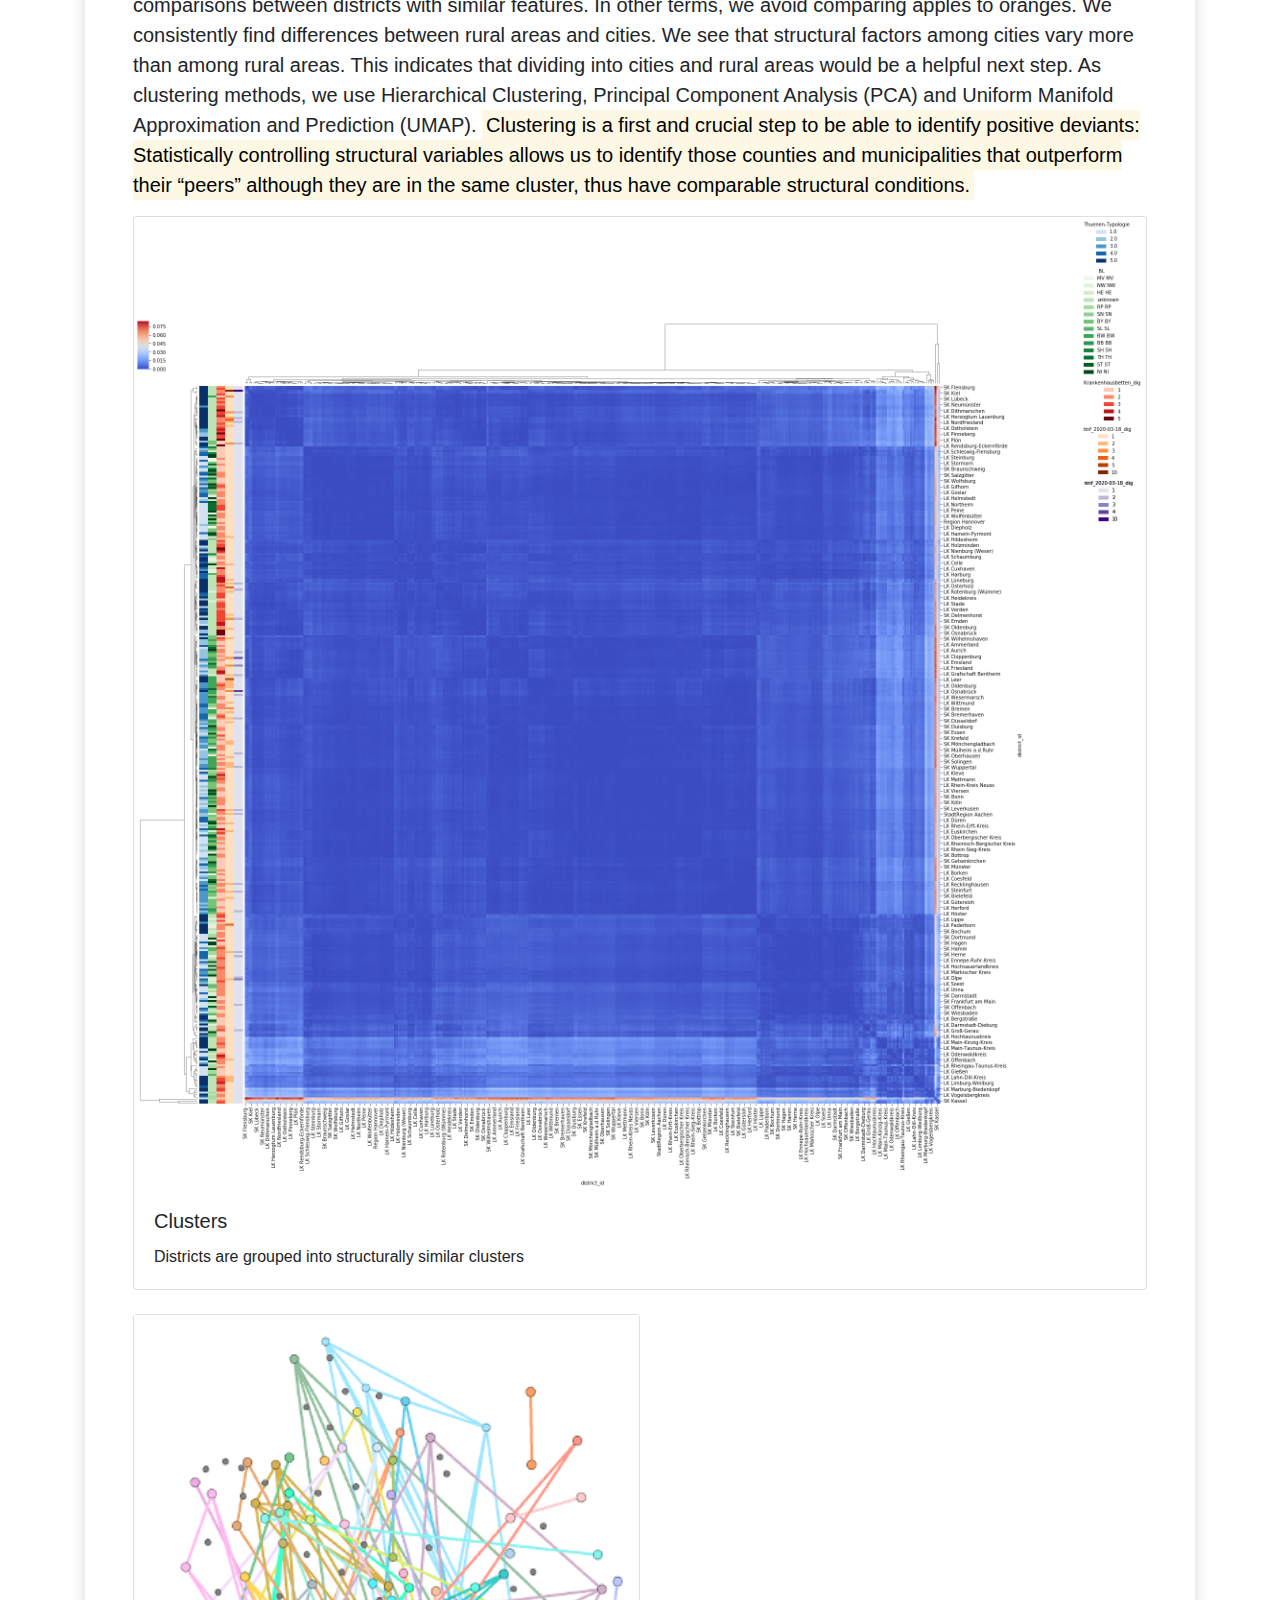
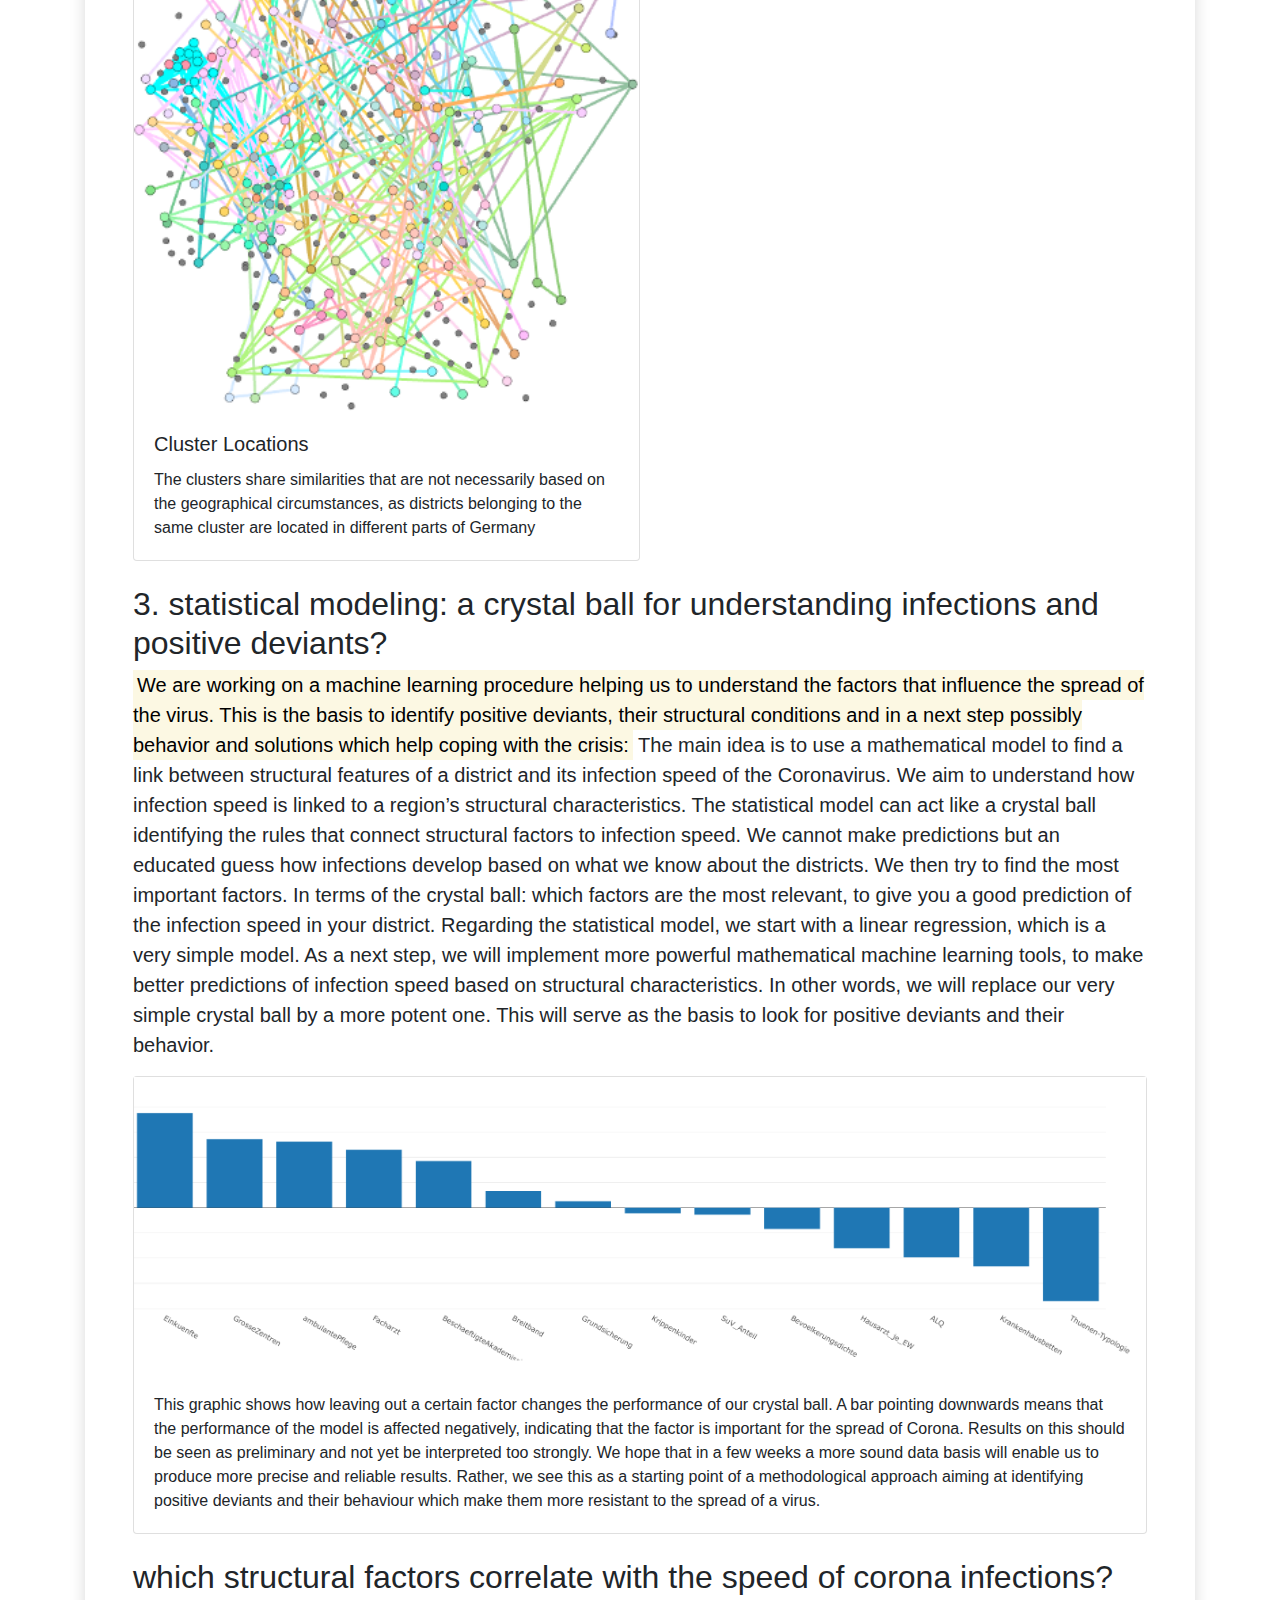
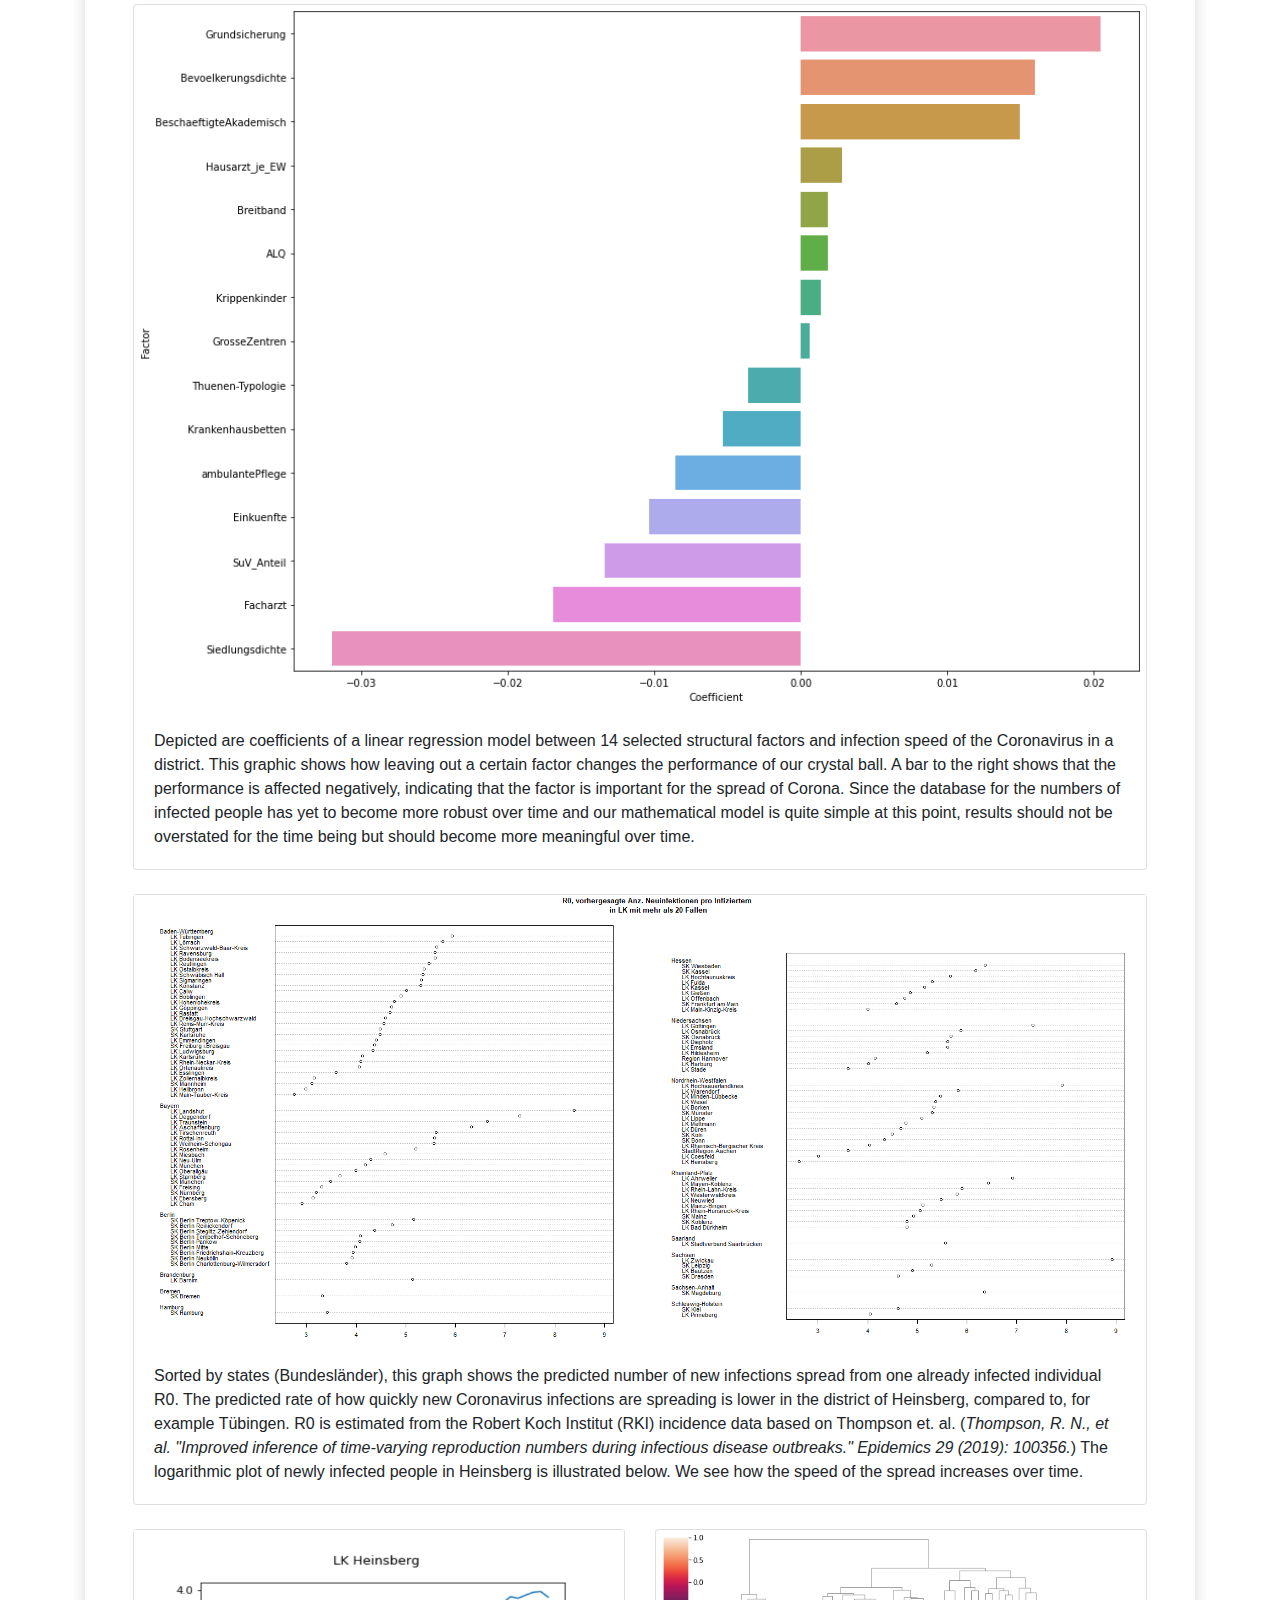
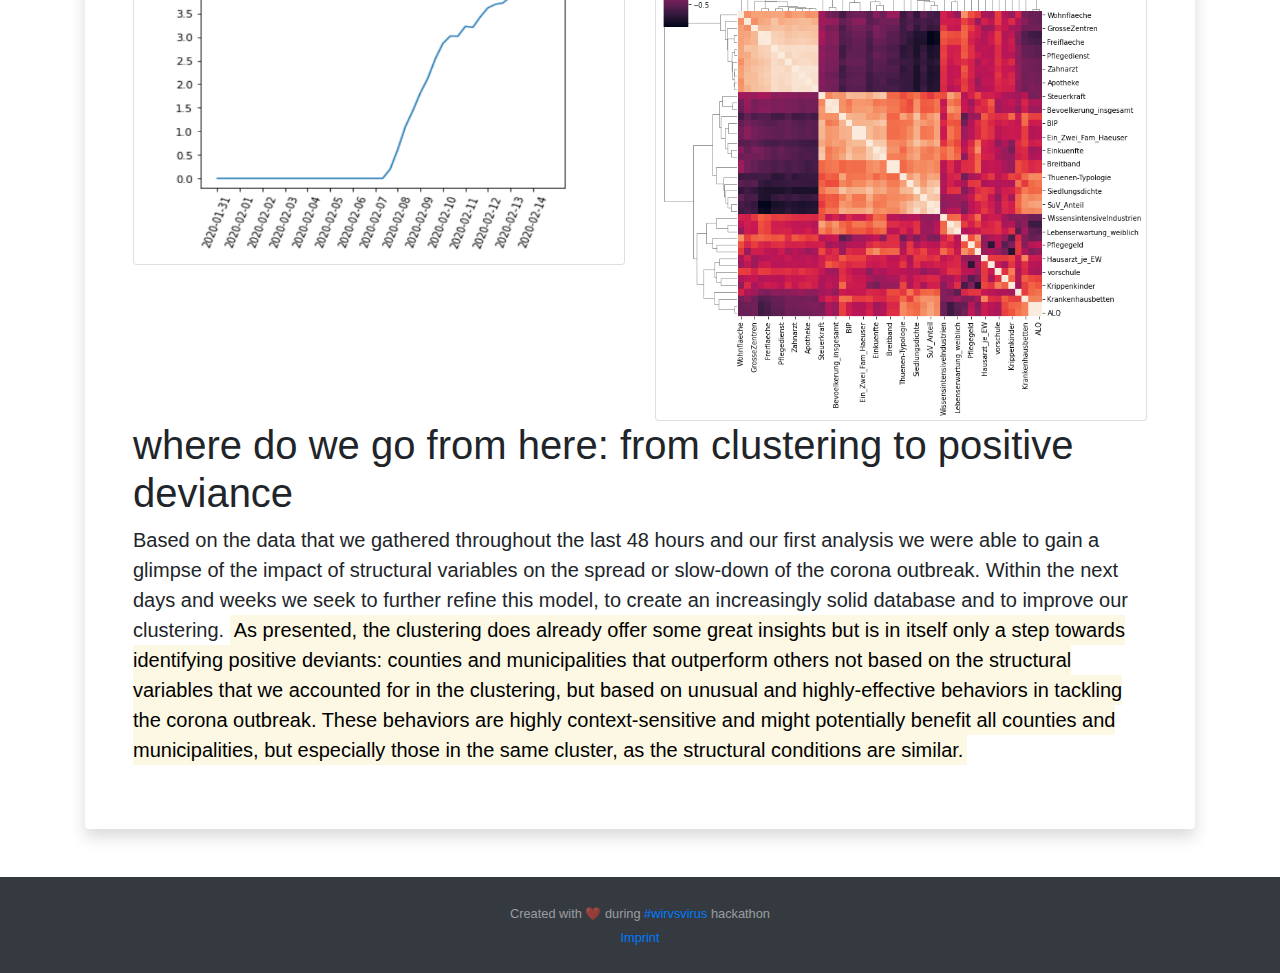
==== commit 057bbfd6: "update" ====
--- a/index.html
+++ b/index.html
@@ -175,6 +175,7 @@
             <p class="card-text">Districts are grouped into structurally similar clusters</p>
           </div>
         </div>
+        <br>
 
         <div class="card w-50">
           <a href="img/plots/geography.png" target="blank">
@@ -190,7 +191,7 @@
 
 
         <!-- 3. Statistical modeling -->
-        <p><br></p>
+        <br>
         <h2 class="font-weight-light">3. statistical modeling: a crystal ball for understanding infections and positive
           deviants?</h2>
         <p class="lead"><mark><strong>We are working on a machine learning procedure helping us to understand the
@@ -229,7 +230,7 @@
 
 
 
-
+        <br>
         <h2 class="font-weight-light">which structural factors correlate with the speed of corona infections?</h2>
 
 
@@ -260,10 +261,30 @@
               infections spread from one already infected individual R0. The predicted rate of how quickly new
               Coronavirus infections are spreading is lower in the district of Heinsberg, compared to, for example
               Tübingen. R0 is estimated from the Robert Koch Institut (RKI) incidence data based on Thompson et. al.
-              (_Thompson, R. N., et al. "Improved inference of time-varying reproduction numbers during infectious
-              disease outbreaks." Epidemics 29 (2019): 100356._)
+              (<em>Thompson, R. N., et al. "Improved inference of time-varying reproduction numbers during infectious
+              disease outbreaks." Epidemics 29 (2019): 100356.</em>)
               The logarithmic plot of newly infected people in Heinsberg is illustrated below. We see how the speed of
               the spread increases over time.</p>
+          </div>
+        </div>
+        <br>
+
+        <div class="row">
+          <div class="col-sm-6">
+            <div class="card">
+              <a href="img/plots/Heinsberg.png" target="blank">
+                <img class="card-img-bottom" src="img/plots/Heinsberg.png"
+                  alt="Heinsberg.png">
+              </a>
+            </div>
+          </div>
+          <div class="col-sm-6">
+            <div class="card">
+              <a href="img/plots/All Factors_Corr_Cluster_Matrix_Plot_final.png" target="blank">
+                <img class="card-img-bottom" src="img/plots/All Factors_Corr_Cluster_Matrix_Plot_final.png"
+                  alt="All Factors_Corr_Cluster_Matrix_Plot_final.png">
+              </a>
+            </div>
           </div>
         </div>
 
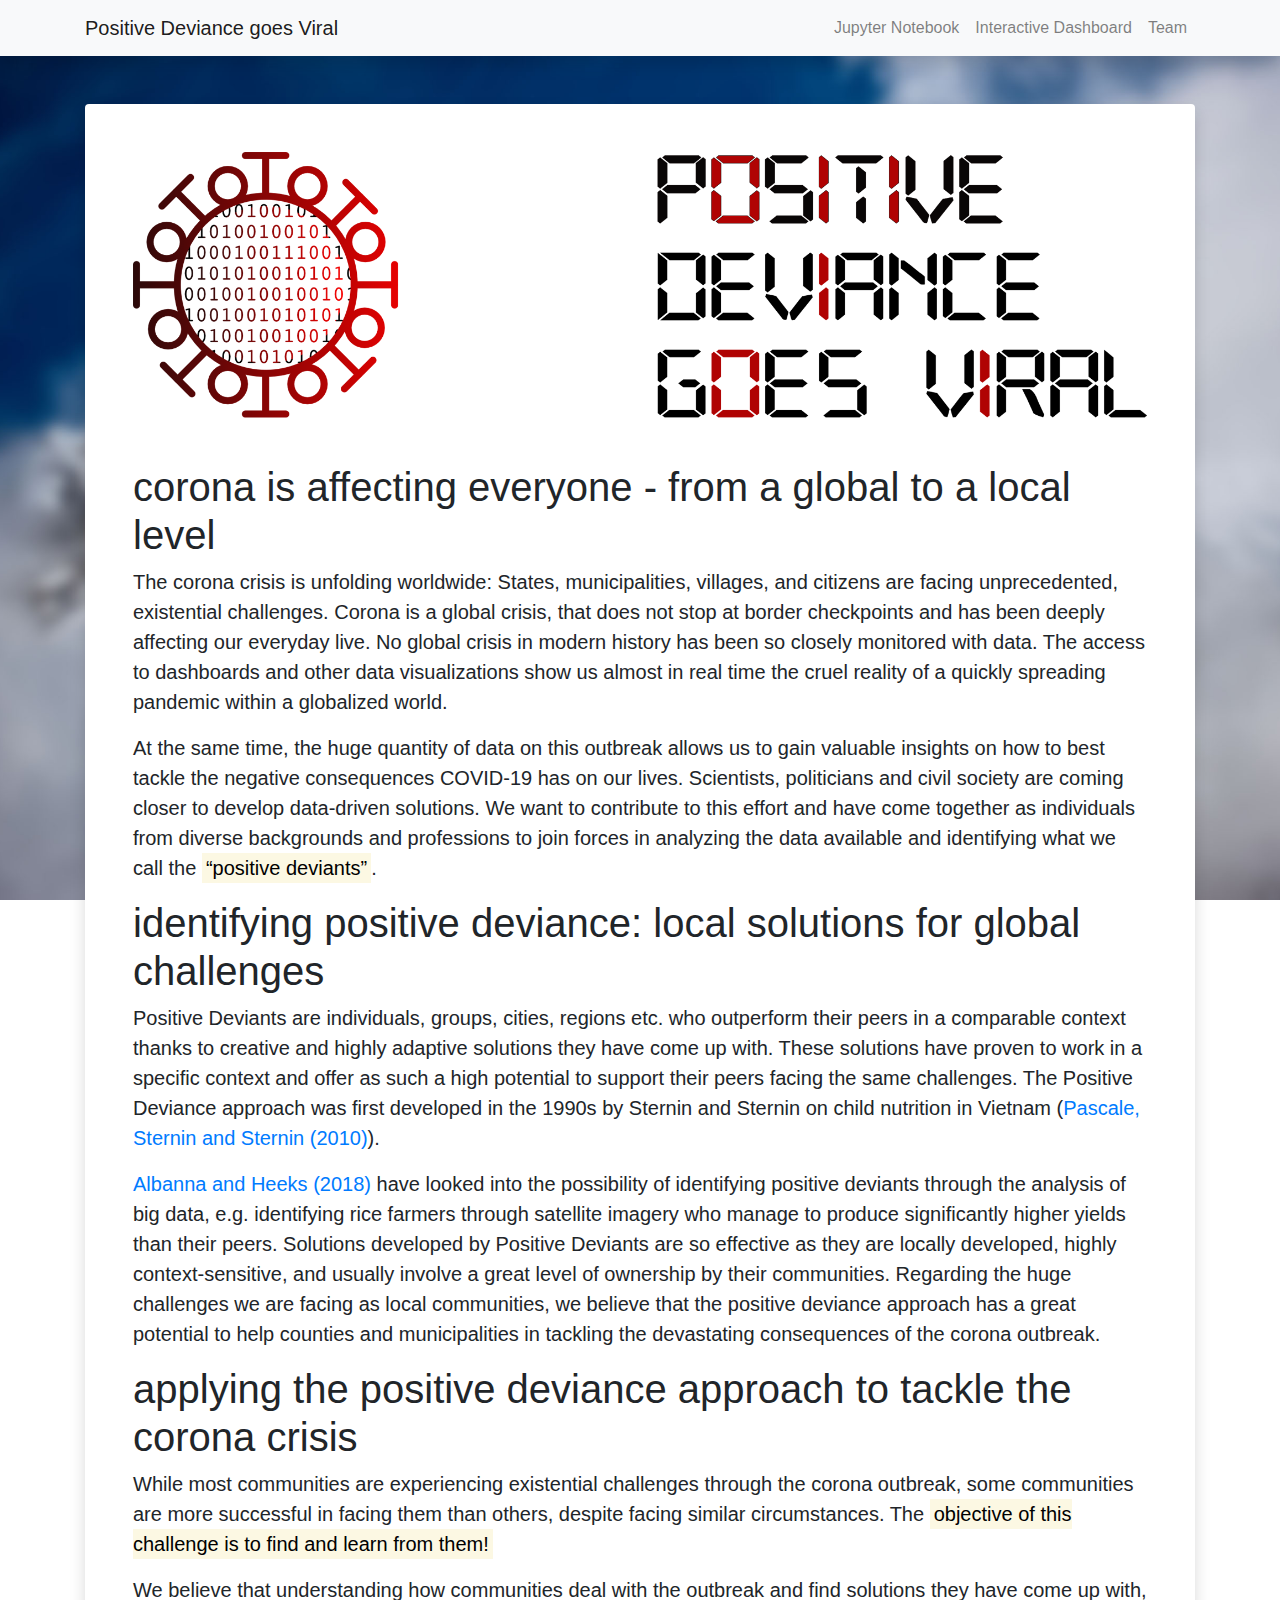
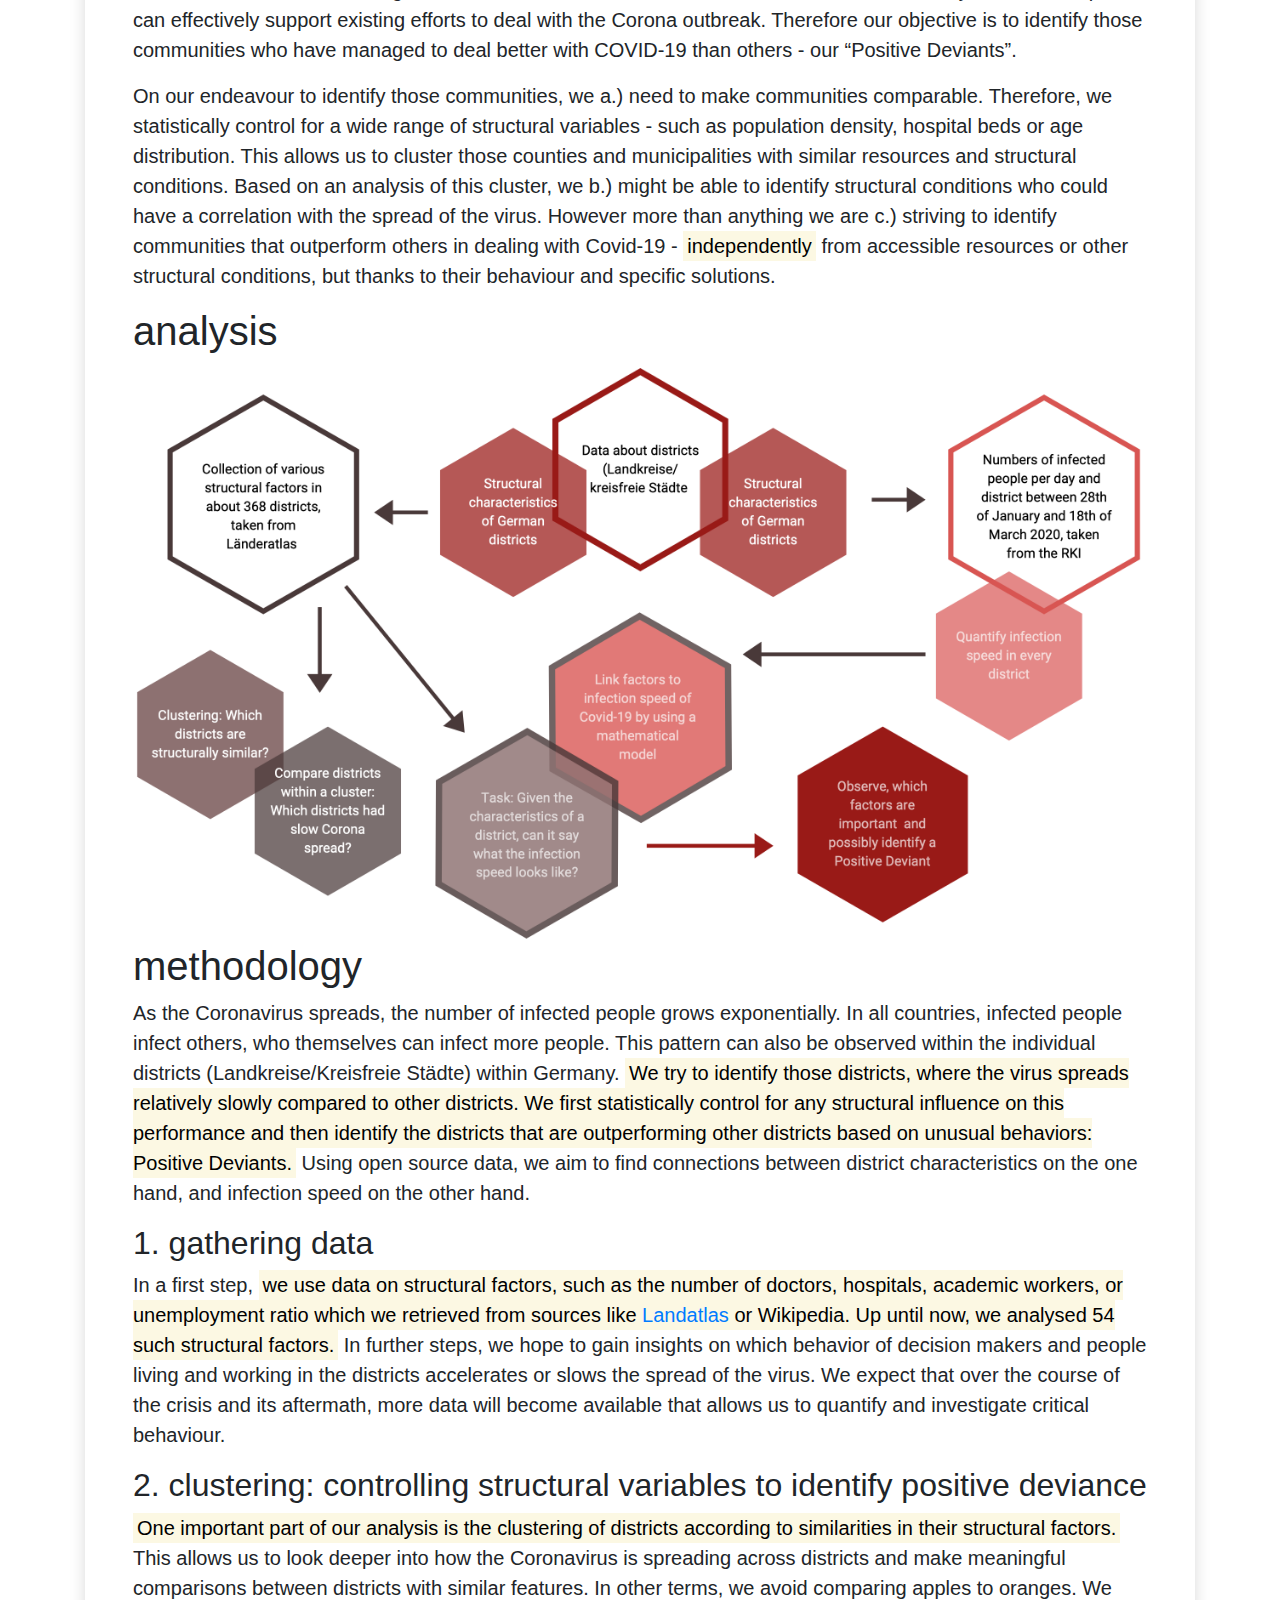
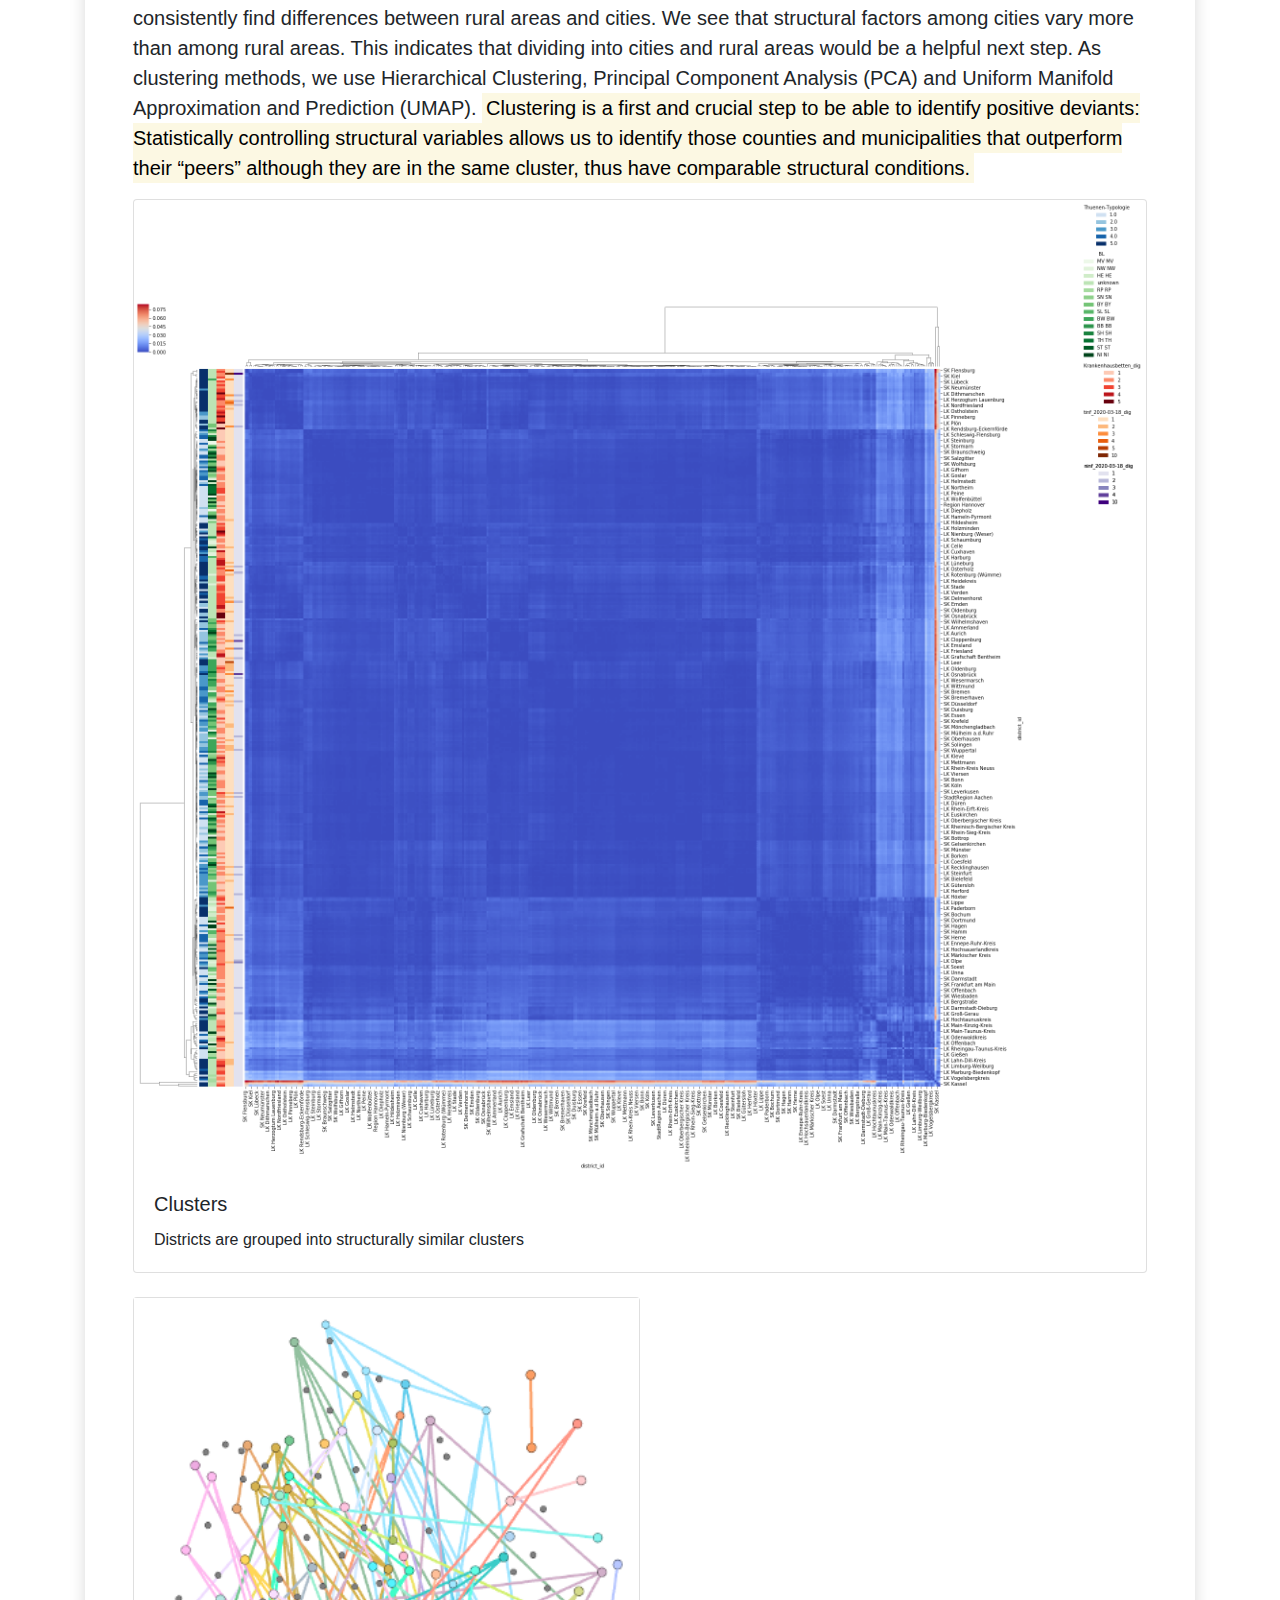
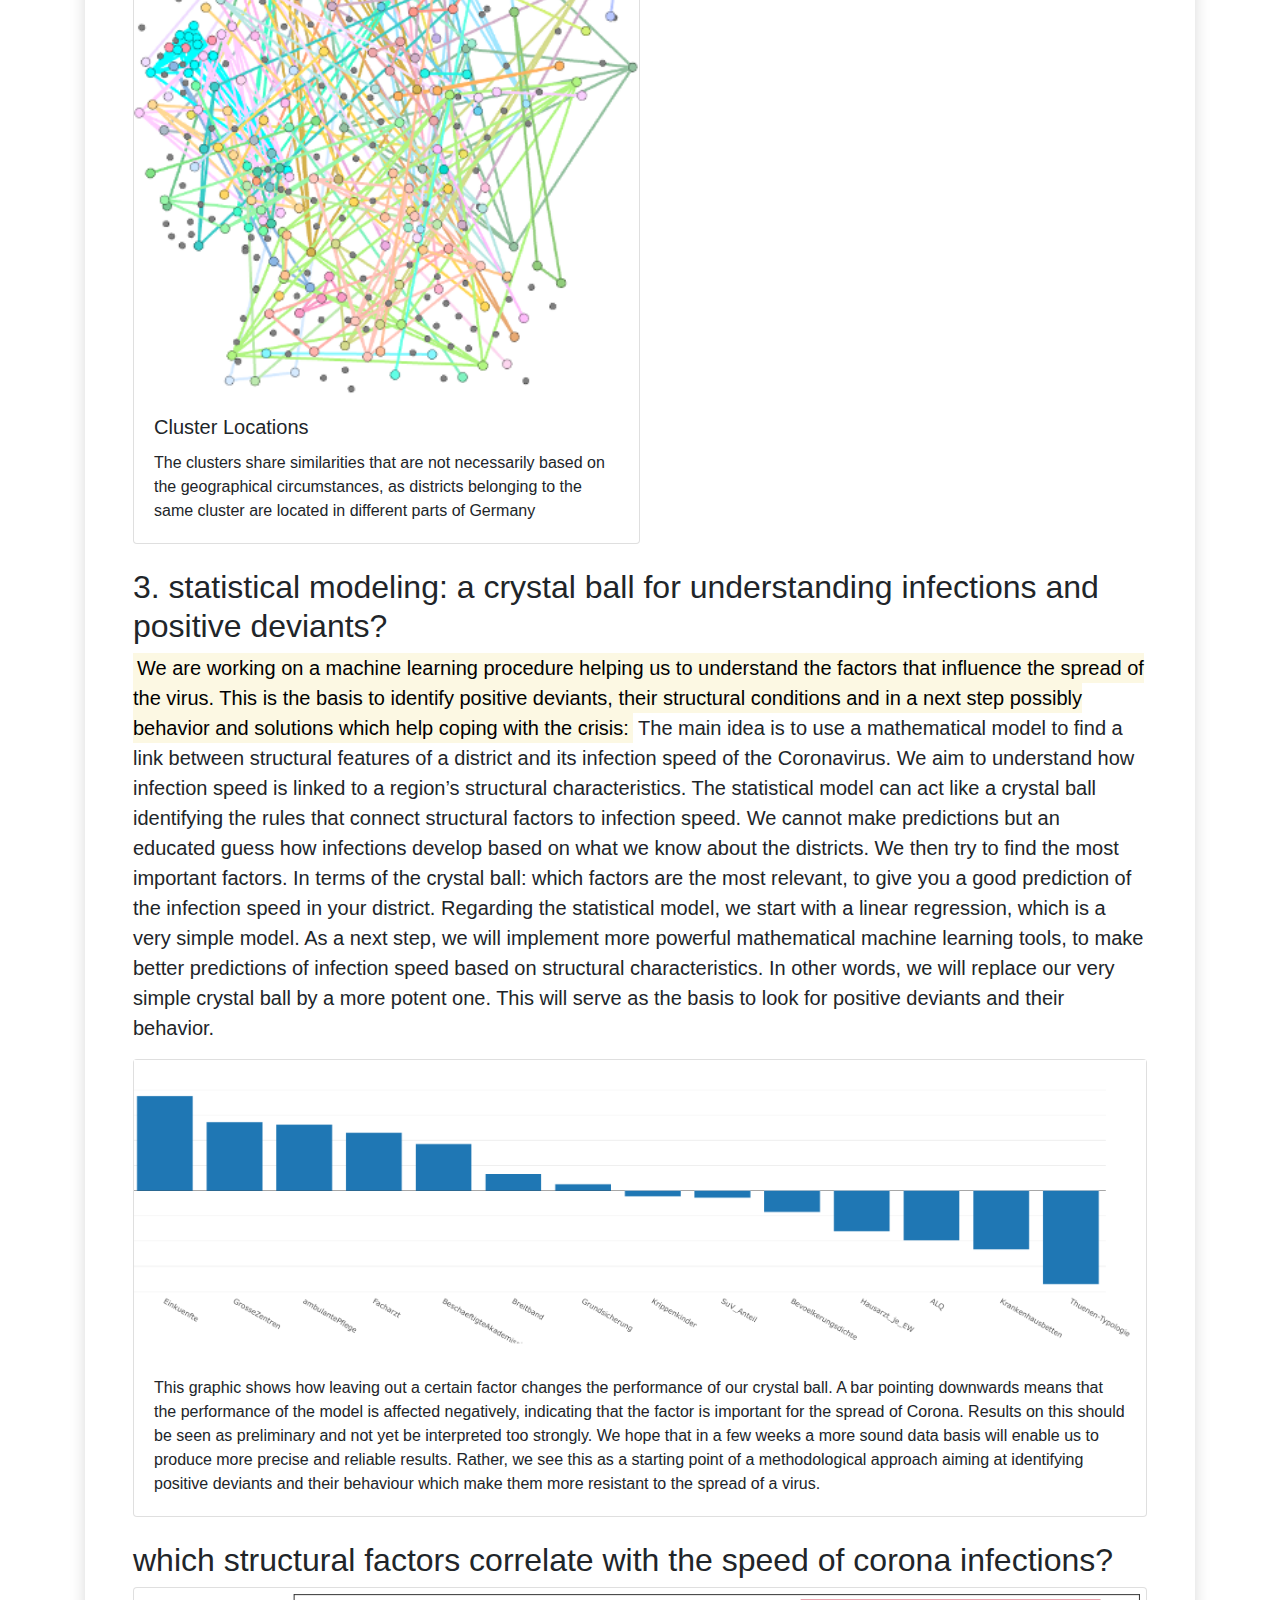
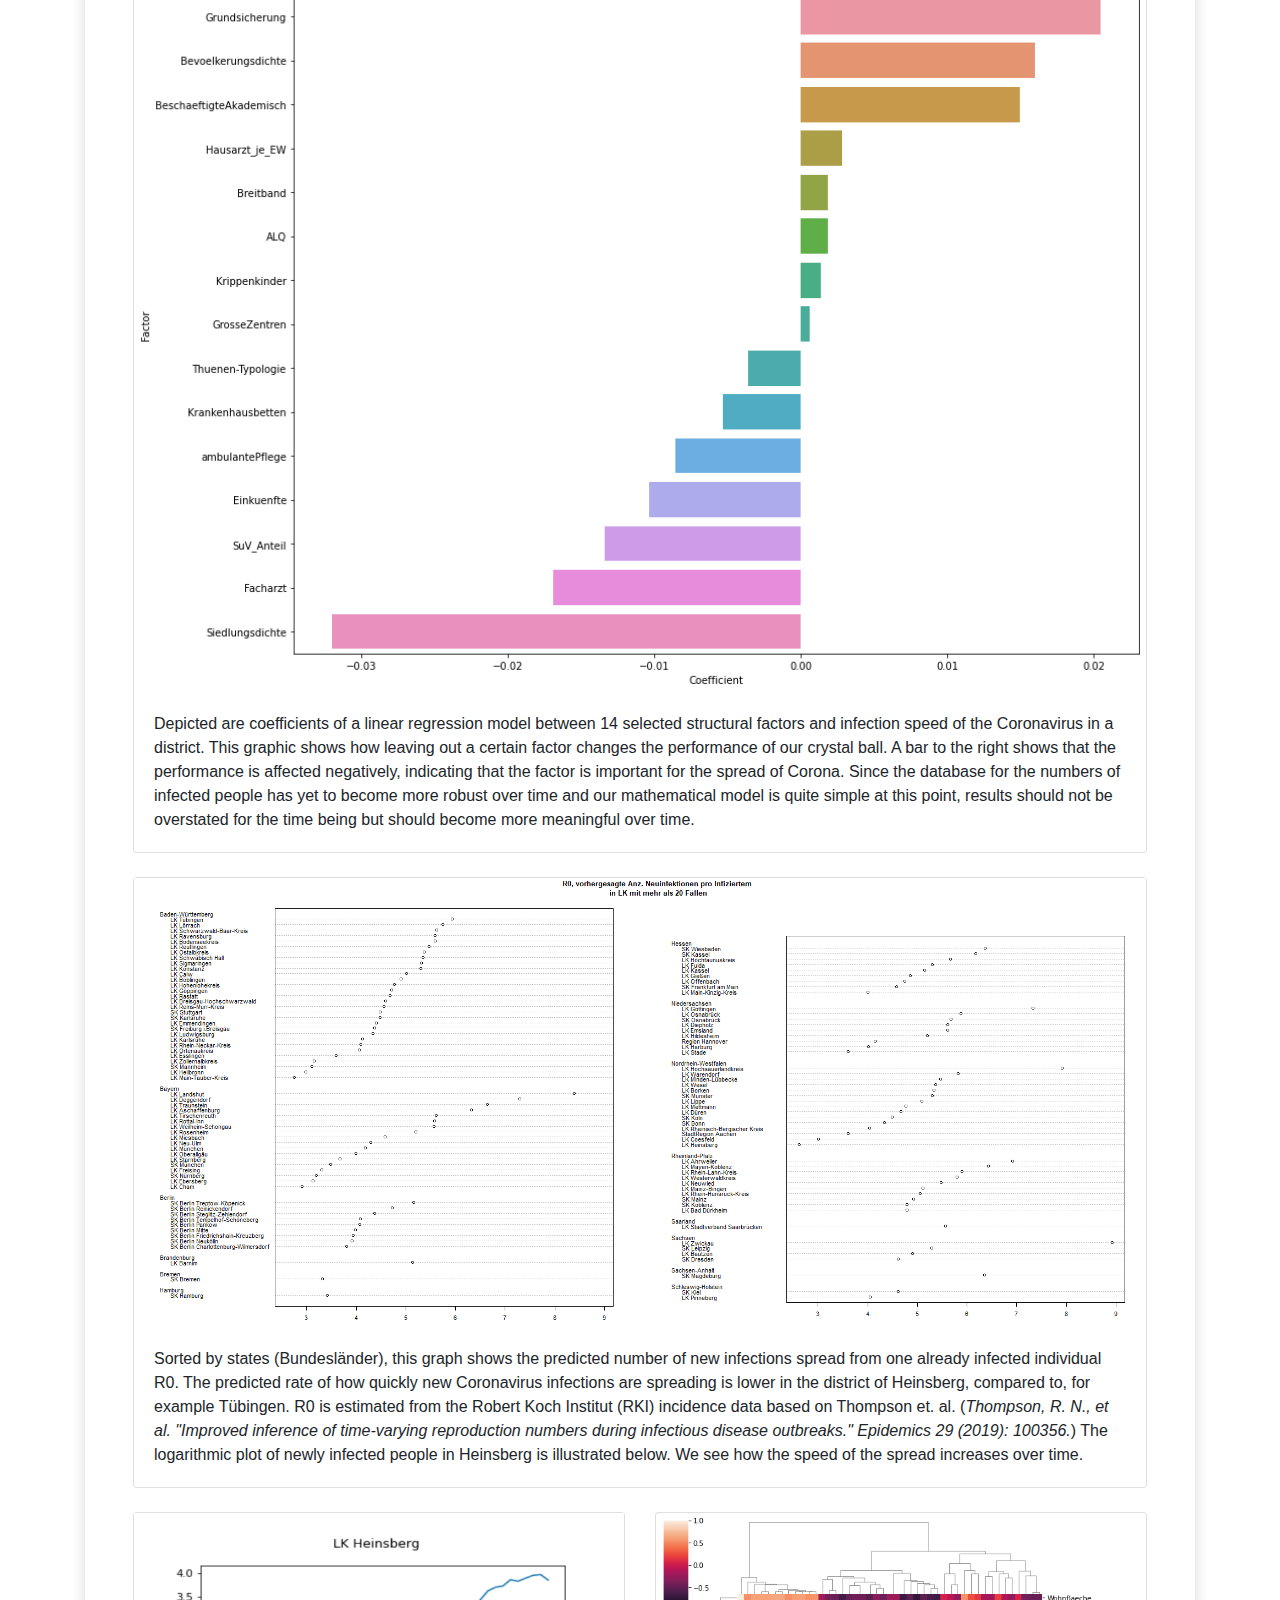
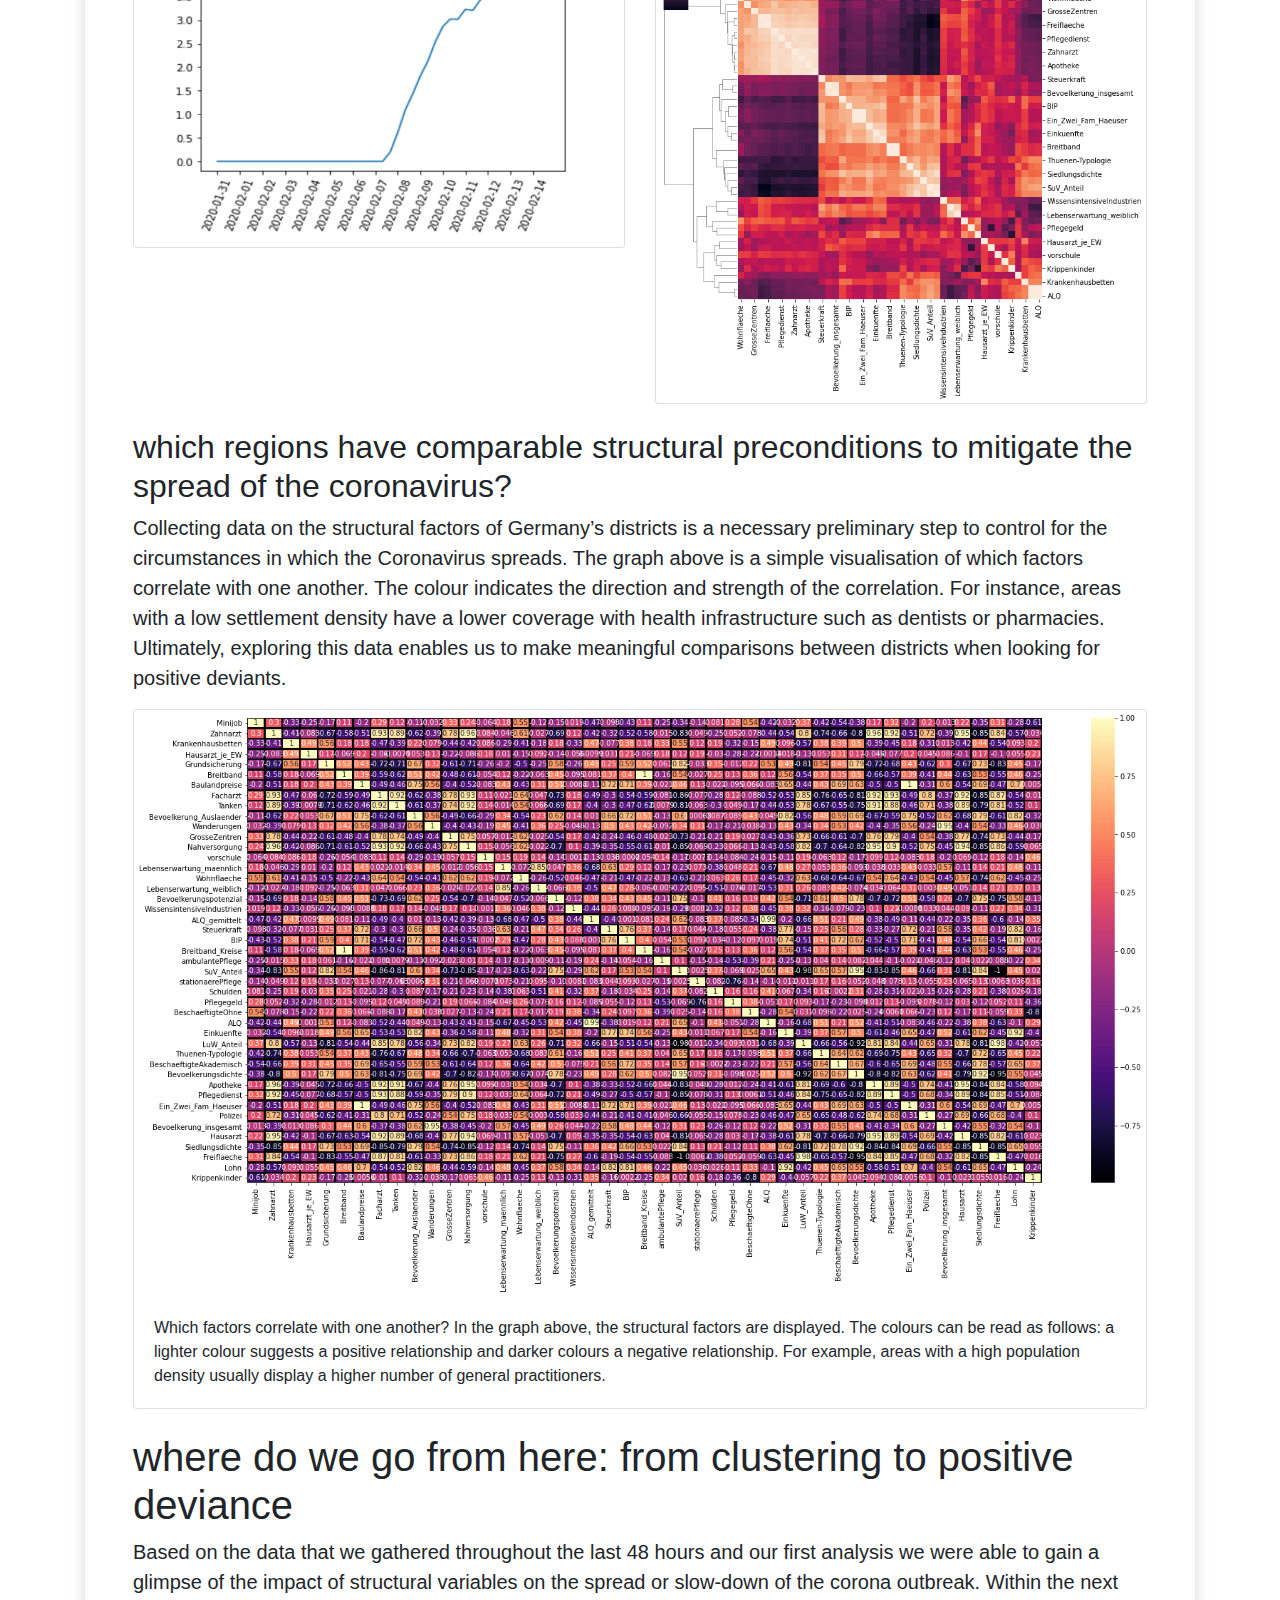
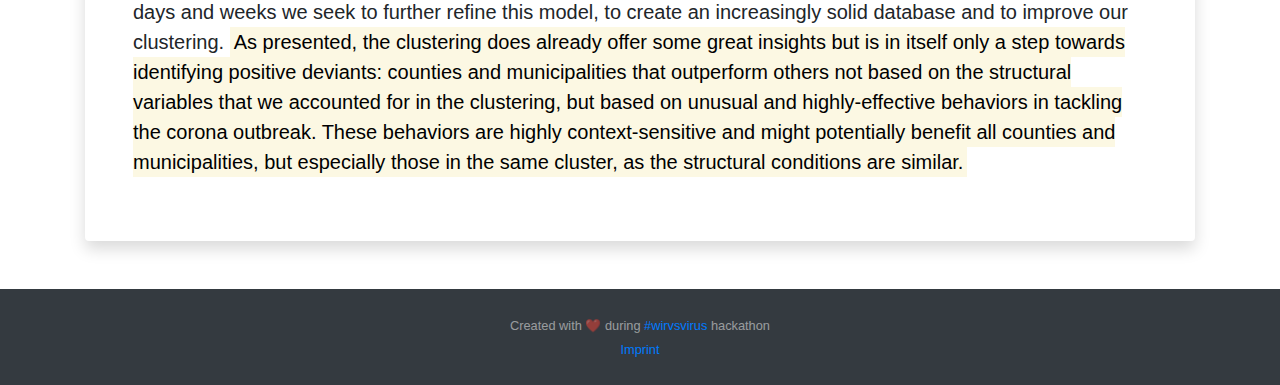
==== commit e4ffdc55: "update" ====
--- a/index.html
+++ b/index.html
@@ -114,7 +114,7 @@
           behaviour and specific solutions.
         </p>
 
-        <hr>
+
 
 
         <!-- Analysis -->
@@ -262,7 +262,7 @@
               Coronavirus infections are spreading is lower in the district of Heinsberg, compared to, for example
               Tübingen. R0 is estimated from the Robert Koch Institut (RKI) incidence data based on Thompson et. al.
               (<em>Thompson, R. N., et al. "Improved inference of time-varying reproduction numbers during infectious
-              disease outbreaks." Epidemics 29 (2019): 100356.</em>)
+                disease outbreaks." Epidemics 29 (2019): 100356.</em>)
               The logarithmic plot of newly infected people in Heinsberg is illustrated below. We see how the speed of
               the spread increases over time.</p>
           </div>
@@ -273,8 +273,7 @@
           <div class="col-sm-6">
             <div class="card">
               <a href="img/plots/Heinsberg.png" target="blank">
-                <img class="card-img-bottom" src="img/plots/Heinsberg.png"
-                  alt="Heinsberg.png">
+                <img class="card-img-bottom" src="img/plots/Heinsberg.png" alt="Heinsberg.png">
               </a>
             </div>
           </div>
@@ -287,8 +286,35 @@
             </div>
           </div>
         </div>
-
-
+        <br>
+
+
+
+        <h2 class="font-weight-light">which regions have comparable structural preconditions to mitigate the spread of
+          the coronavirus?</h2>
+
+        <p class="lead">
+          Collecting data on the structural factors of Germany’s districts is a necessary preliminary step to control
+          for the circumstances in which the Coronavirus spreads. The graph above is a simple visualisation of which
+          factors correlate with one another. The colour indicates the direction and strength of the correlation. For
+          instance, areas with a low settlement density have a lower coverage with health infrastructure such as
+          dentists or pharmacies. Ultimately, exploring this data enables us to make meaningful comparisons between
+          districts when looking for positive deviants.
+        </p>
+
+        <div class="card">
+          <a href="img/plots/All_Factors_Corr_Matrix_Coeff_Plot_final.png" target="blank">
+            <img class="card-img-bottom" src="img/plots/All_Factors_Corr_Matrix_Coeff_Plot_final.png"
+              alt="All_Factors_Corr_Matrix_Coeff_Plot_final.png">
+          </a>
+          <div class="card-body">
+            <p class="card-text">Which factors correlate with one another? In the graph above, the structural factors
+              are displayed. The colours can be read as follows: a lighter colour suggests a positive relationship and
+              darker colours a negative relationship. For example, areas with a high population density usually display
+              a higher number of general practitioners.</p>
+          </div>
+        </div>
+        <br>
 
 
 
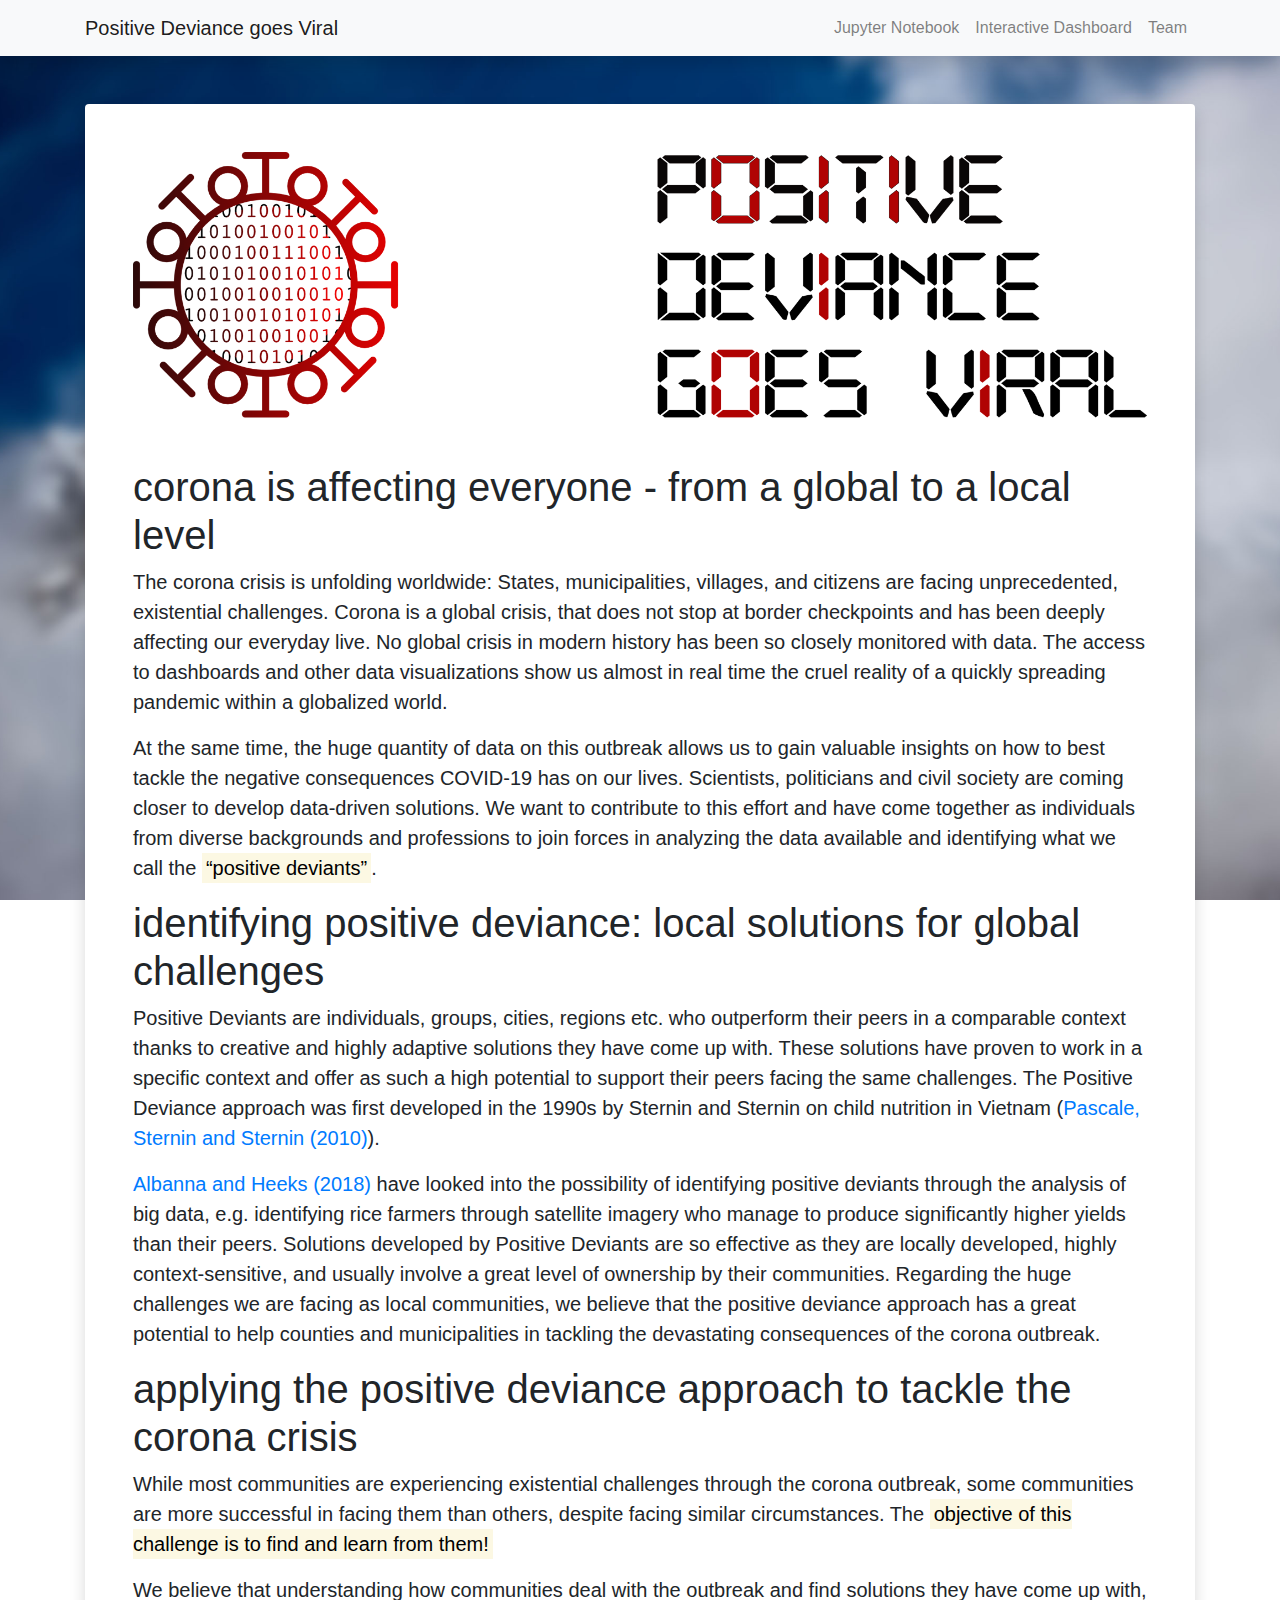
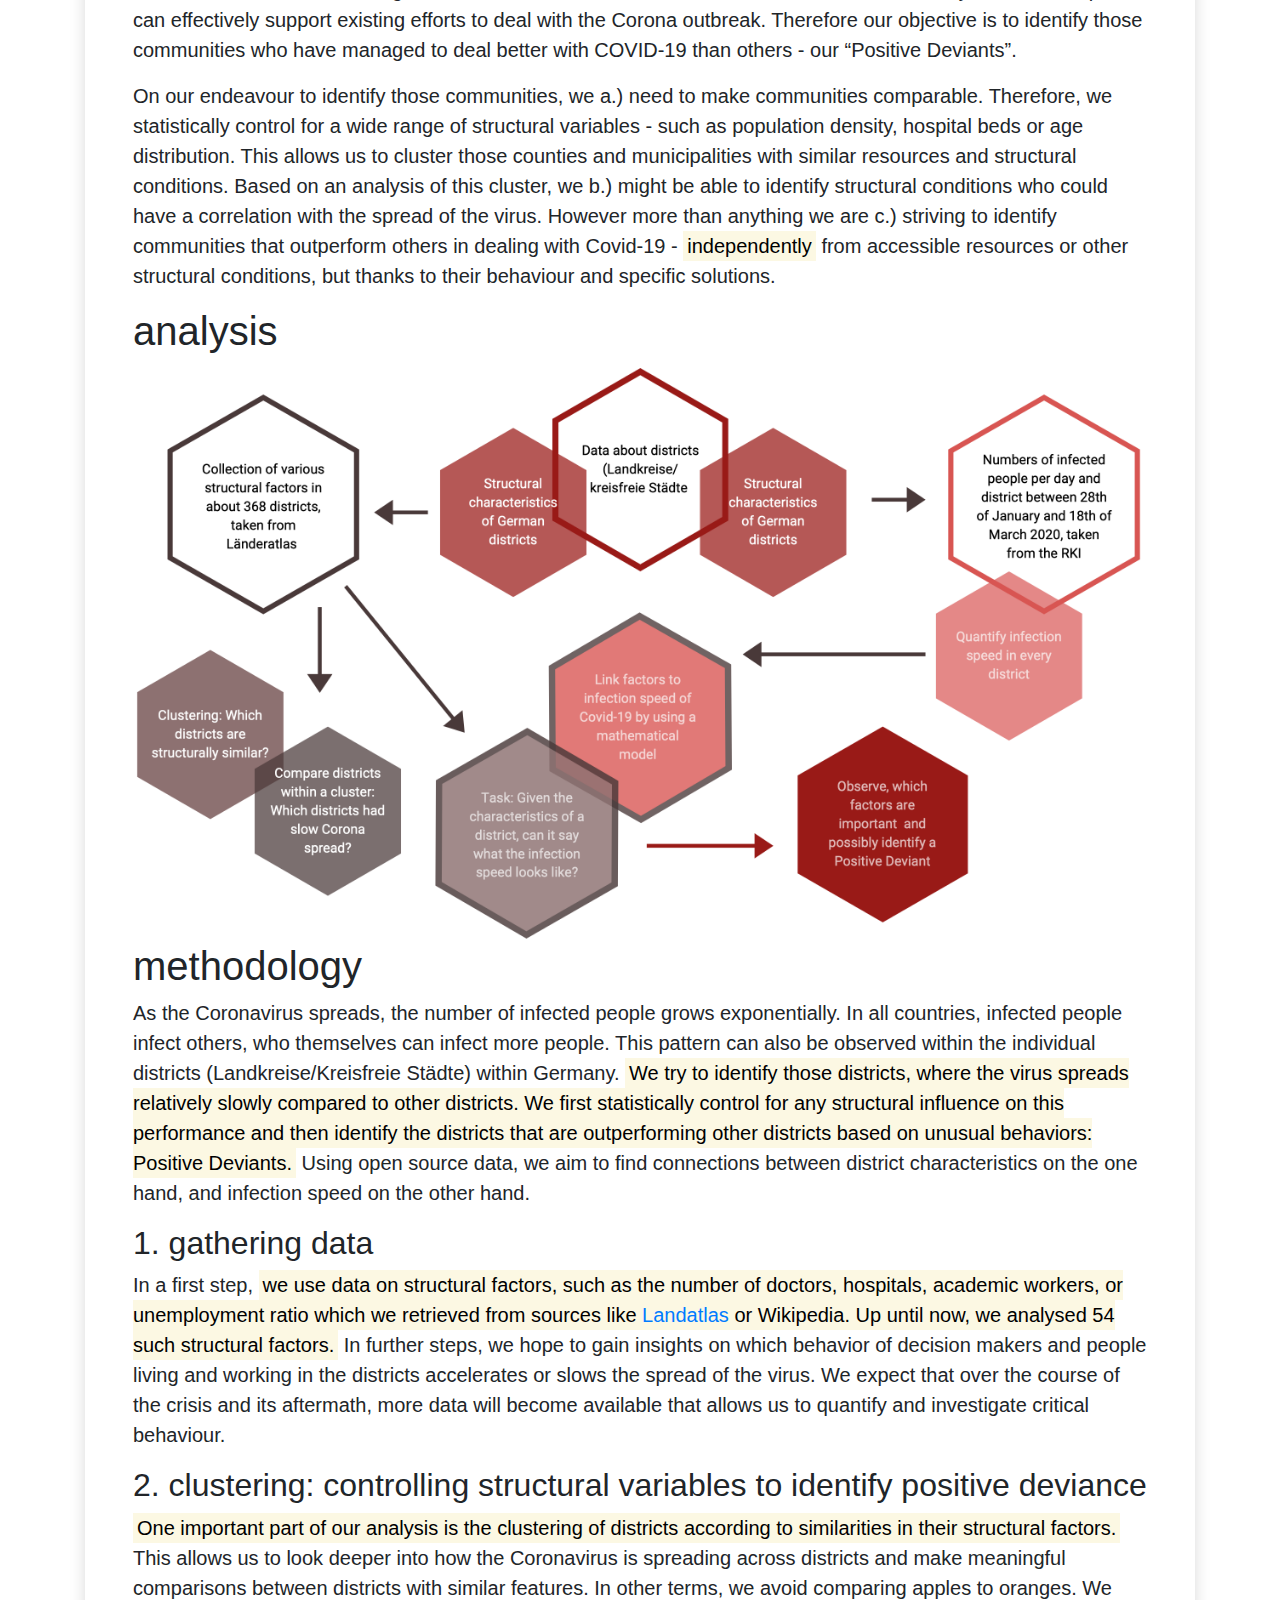
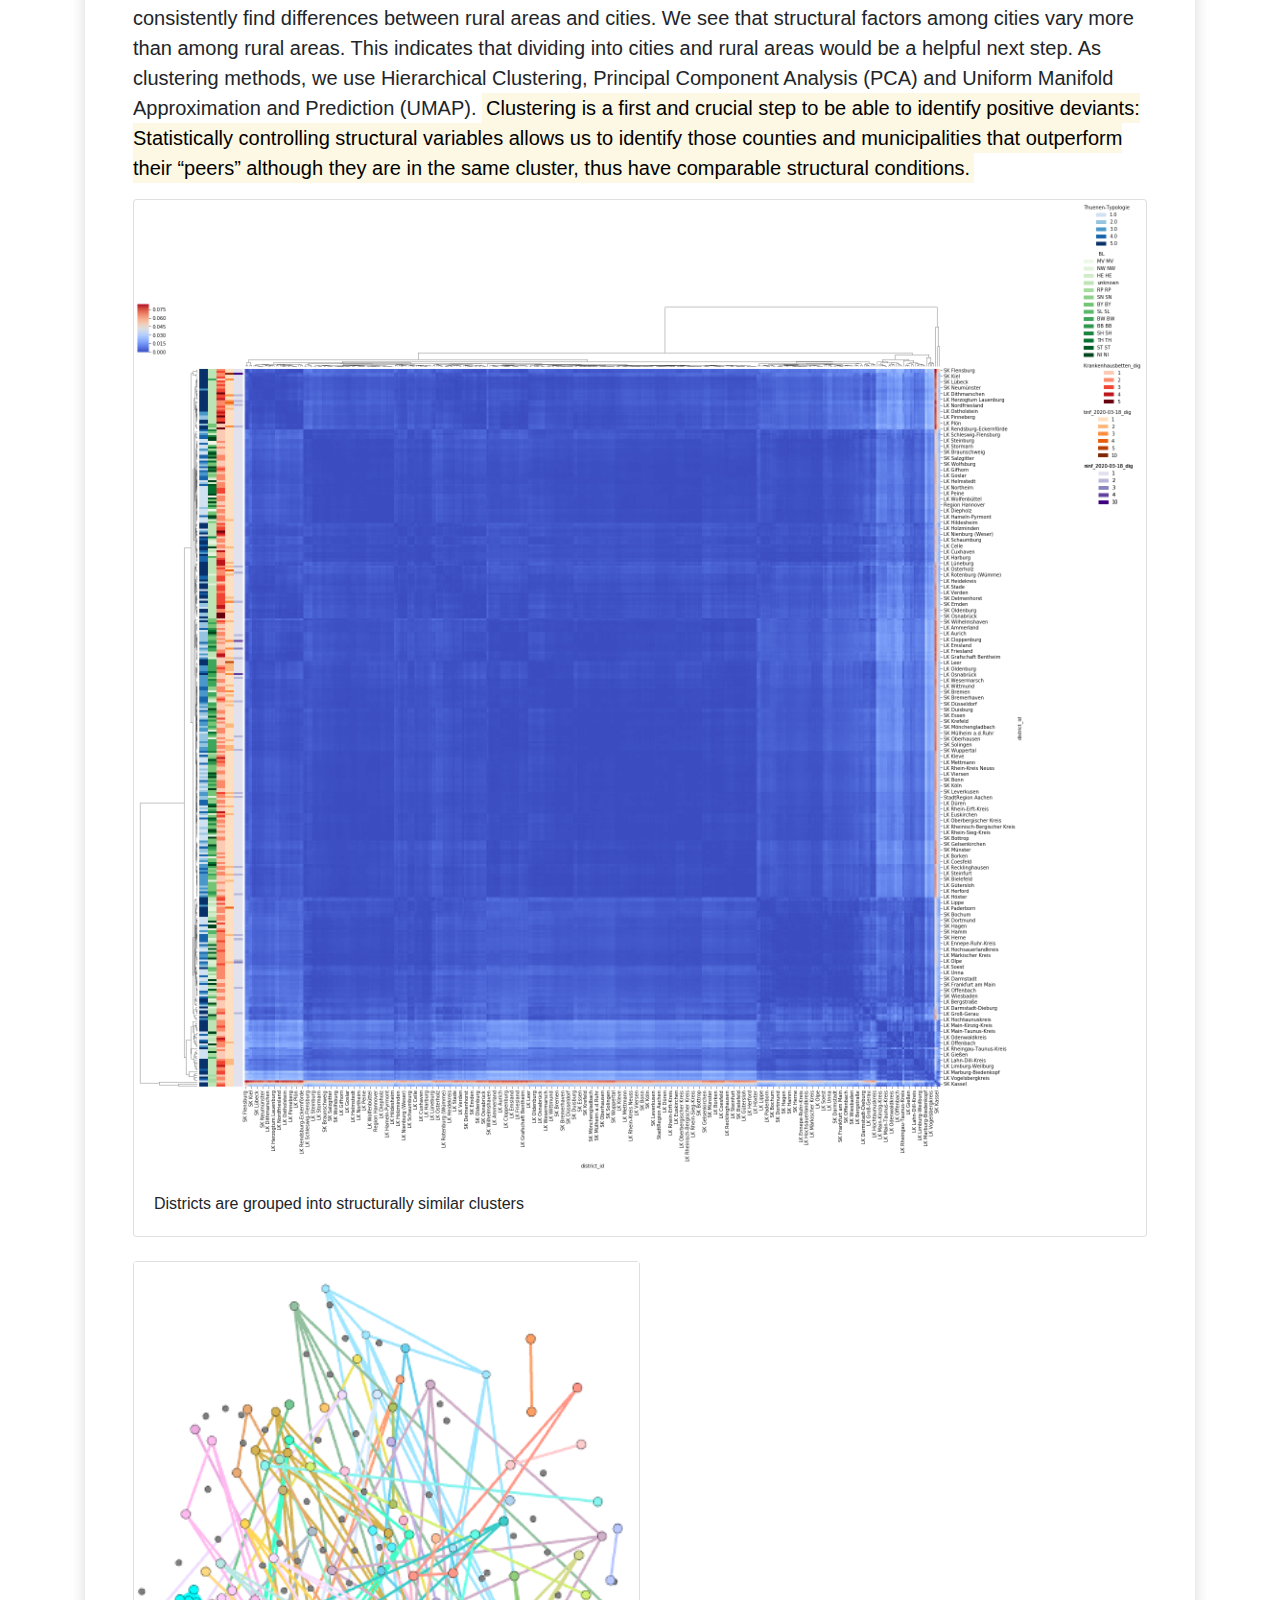
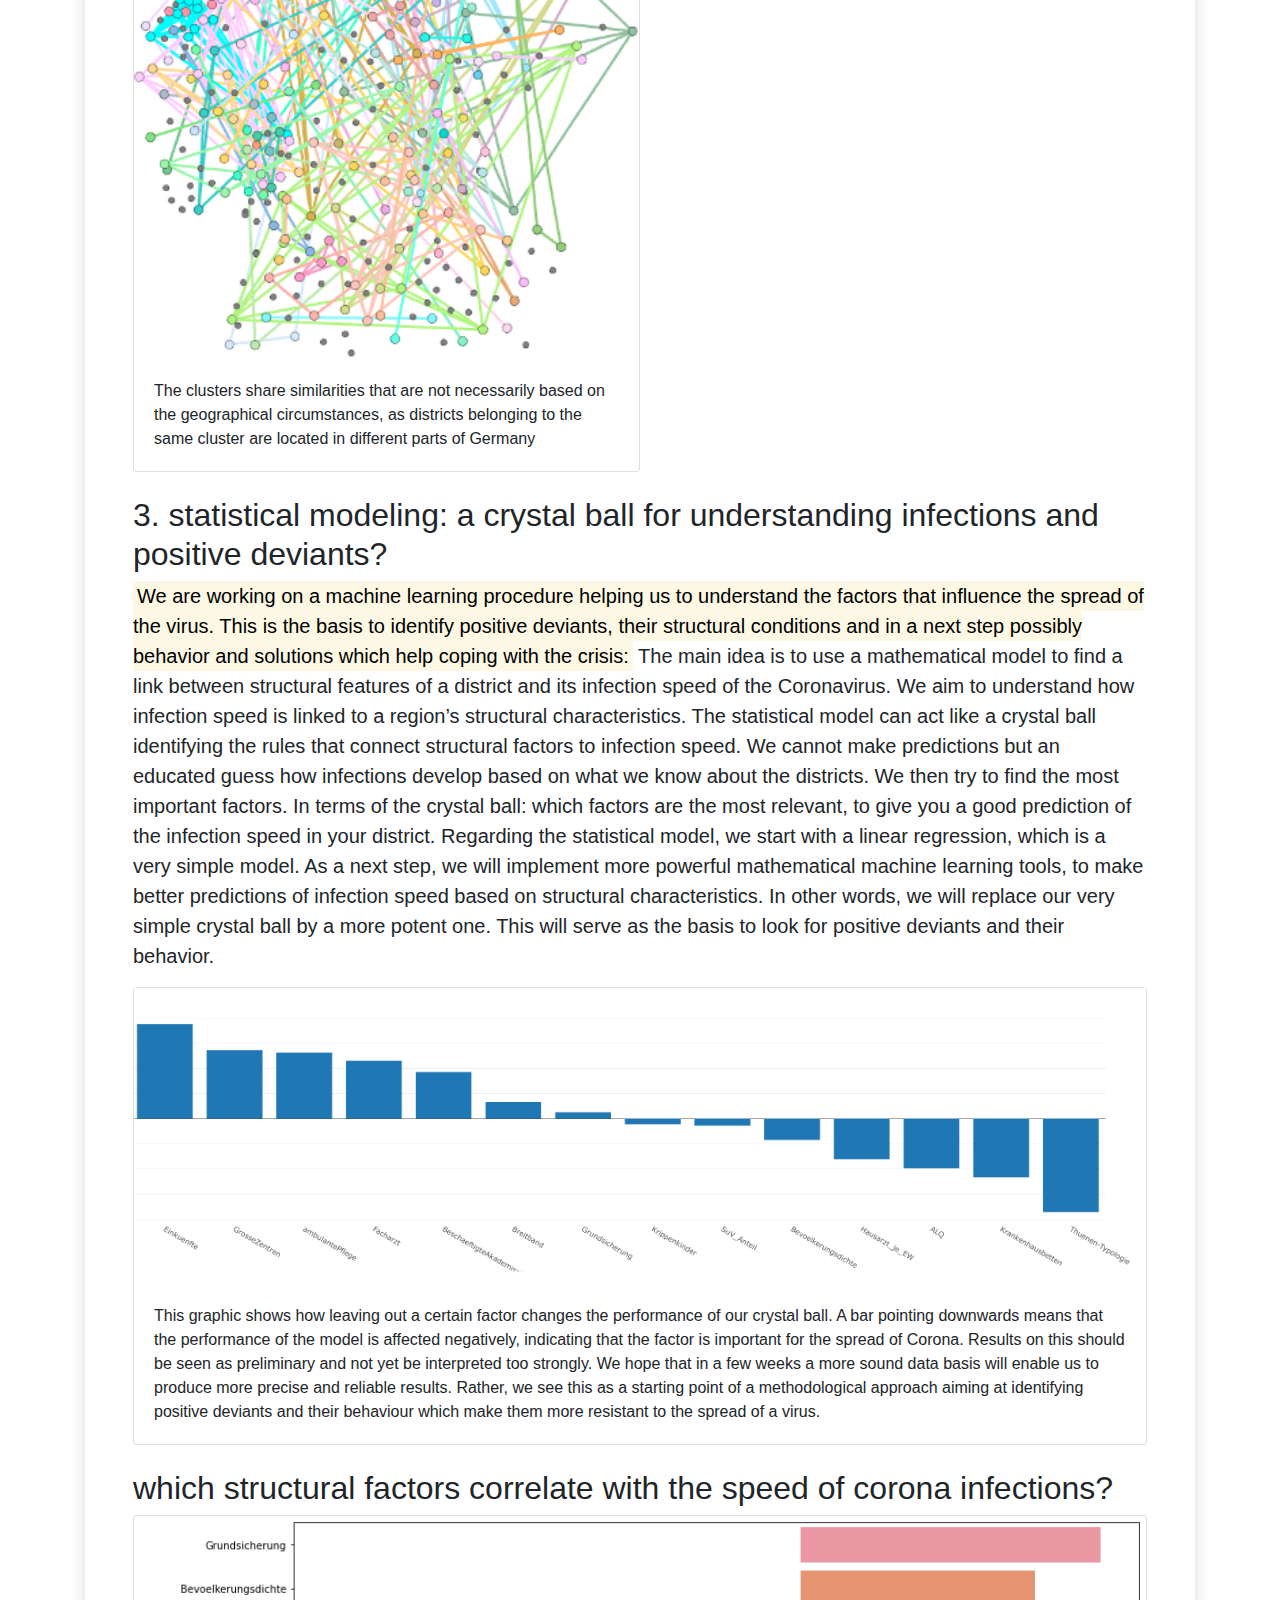
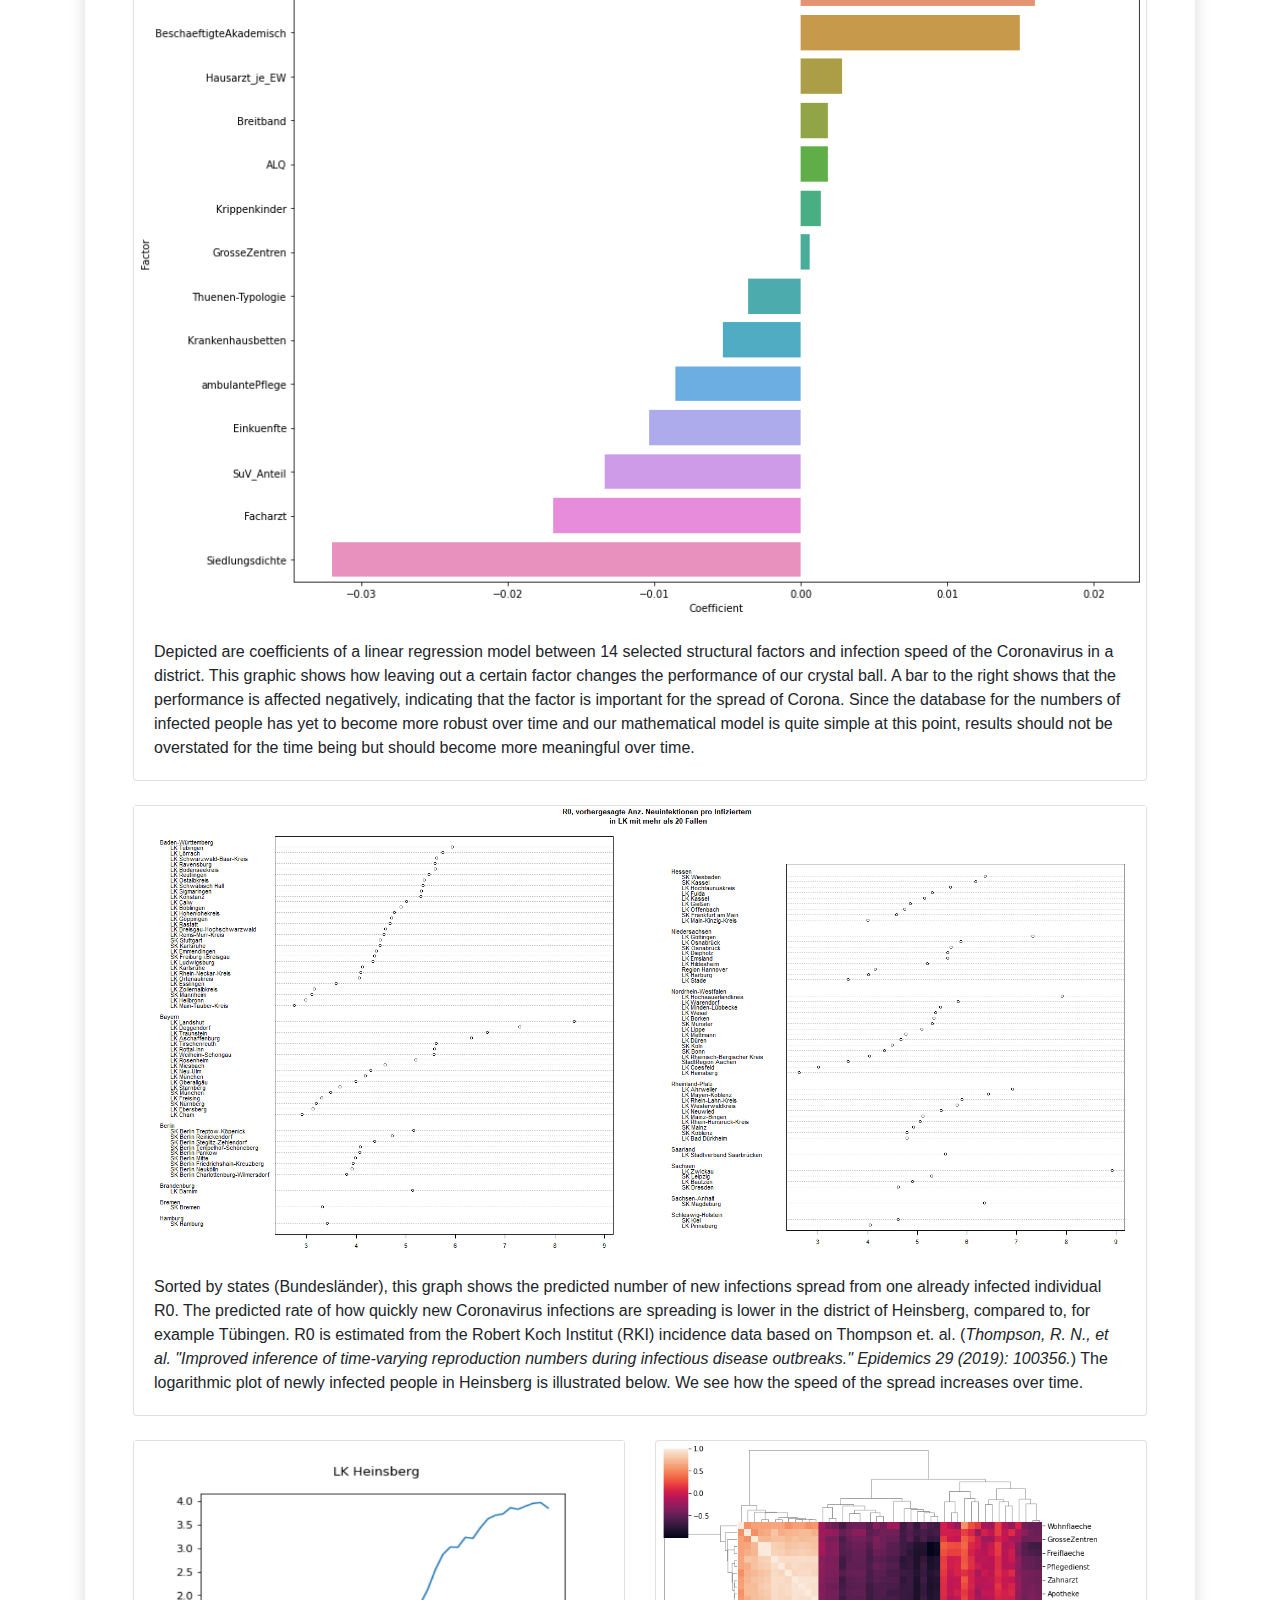
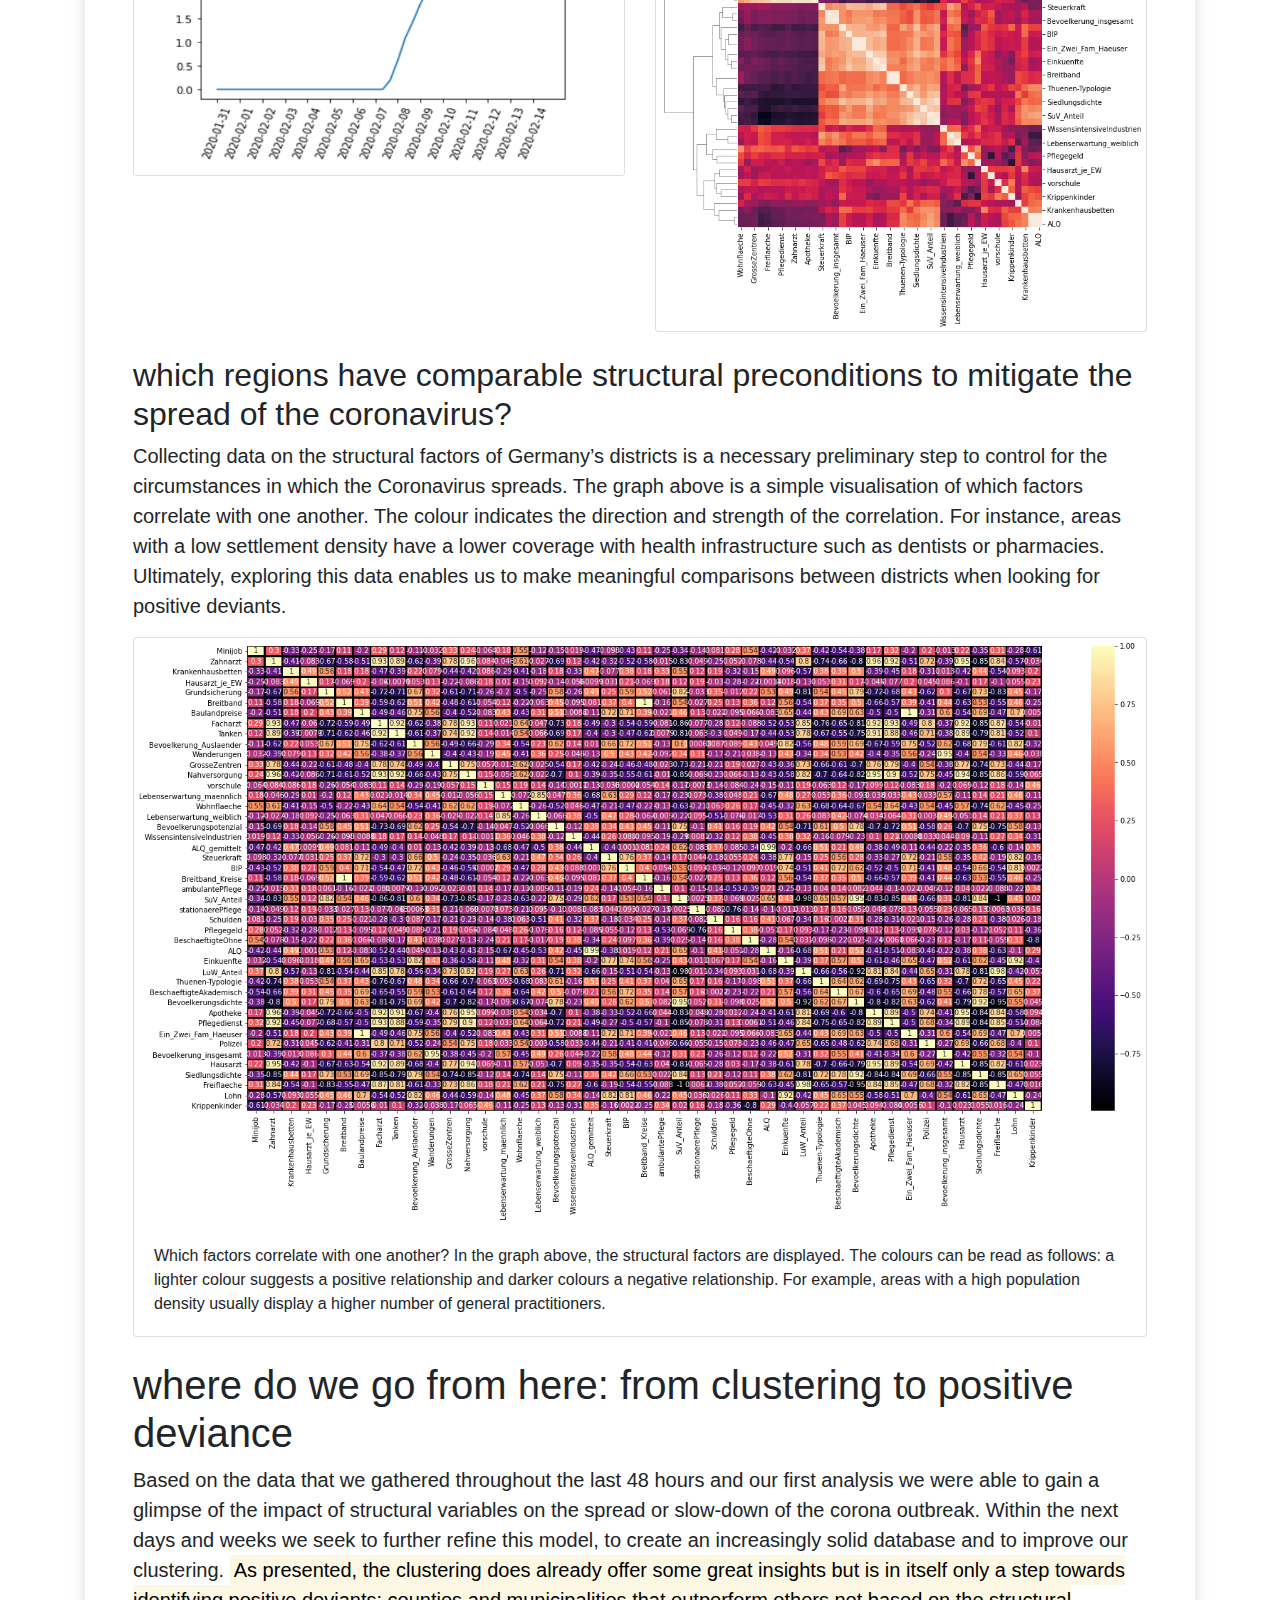
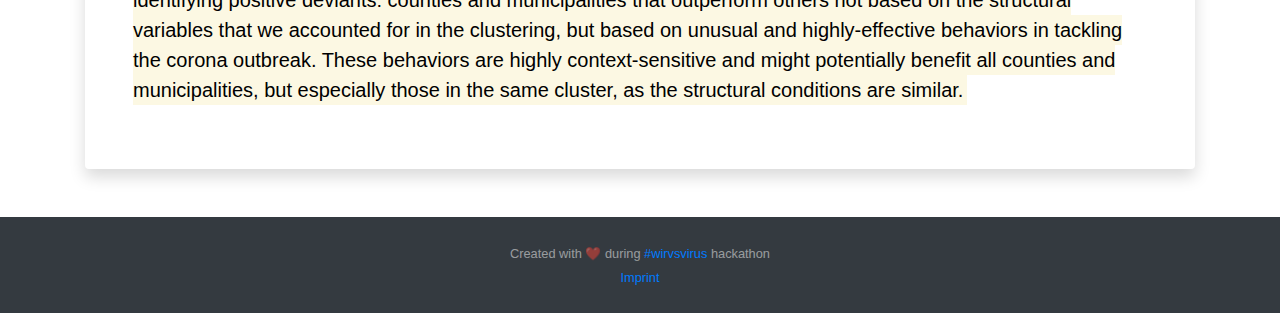
==== commit 2e3676e7: "updated" ====
--- a/index.html
+++ b/index.html
@@ -171,7 +171,6 @@
             <img class="card-img-bottom" src="img/plots/alexclustering.png" alt="alexclustering">
           </a>
           <div class="card-body">
-            <h5 class="card-title">Clusters</h5>
             <p class="card-text">Districts are grouped into structurally similar clusters</p>
           </div>
         </div>
@@ -182,7 +181,6 @@
             <img class="card-img-bottom" src="img/plots/geography.png" alt="geography of clusters">
           </a>
           <div class="card-body">
-            <h5 class="card-title">Cluster Locations</h5>
             <p class="card-text">The clusters share similarities that are not necessarily based on the geographical
               circumstances, as districts belonging to the same cluster are located in different parts of Germany</p>
           </div>
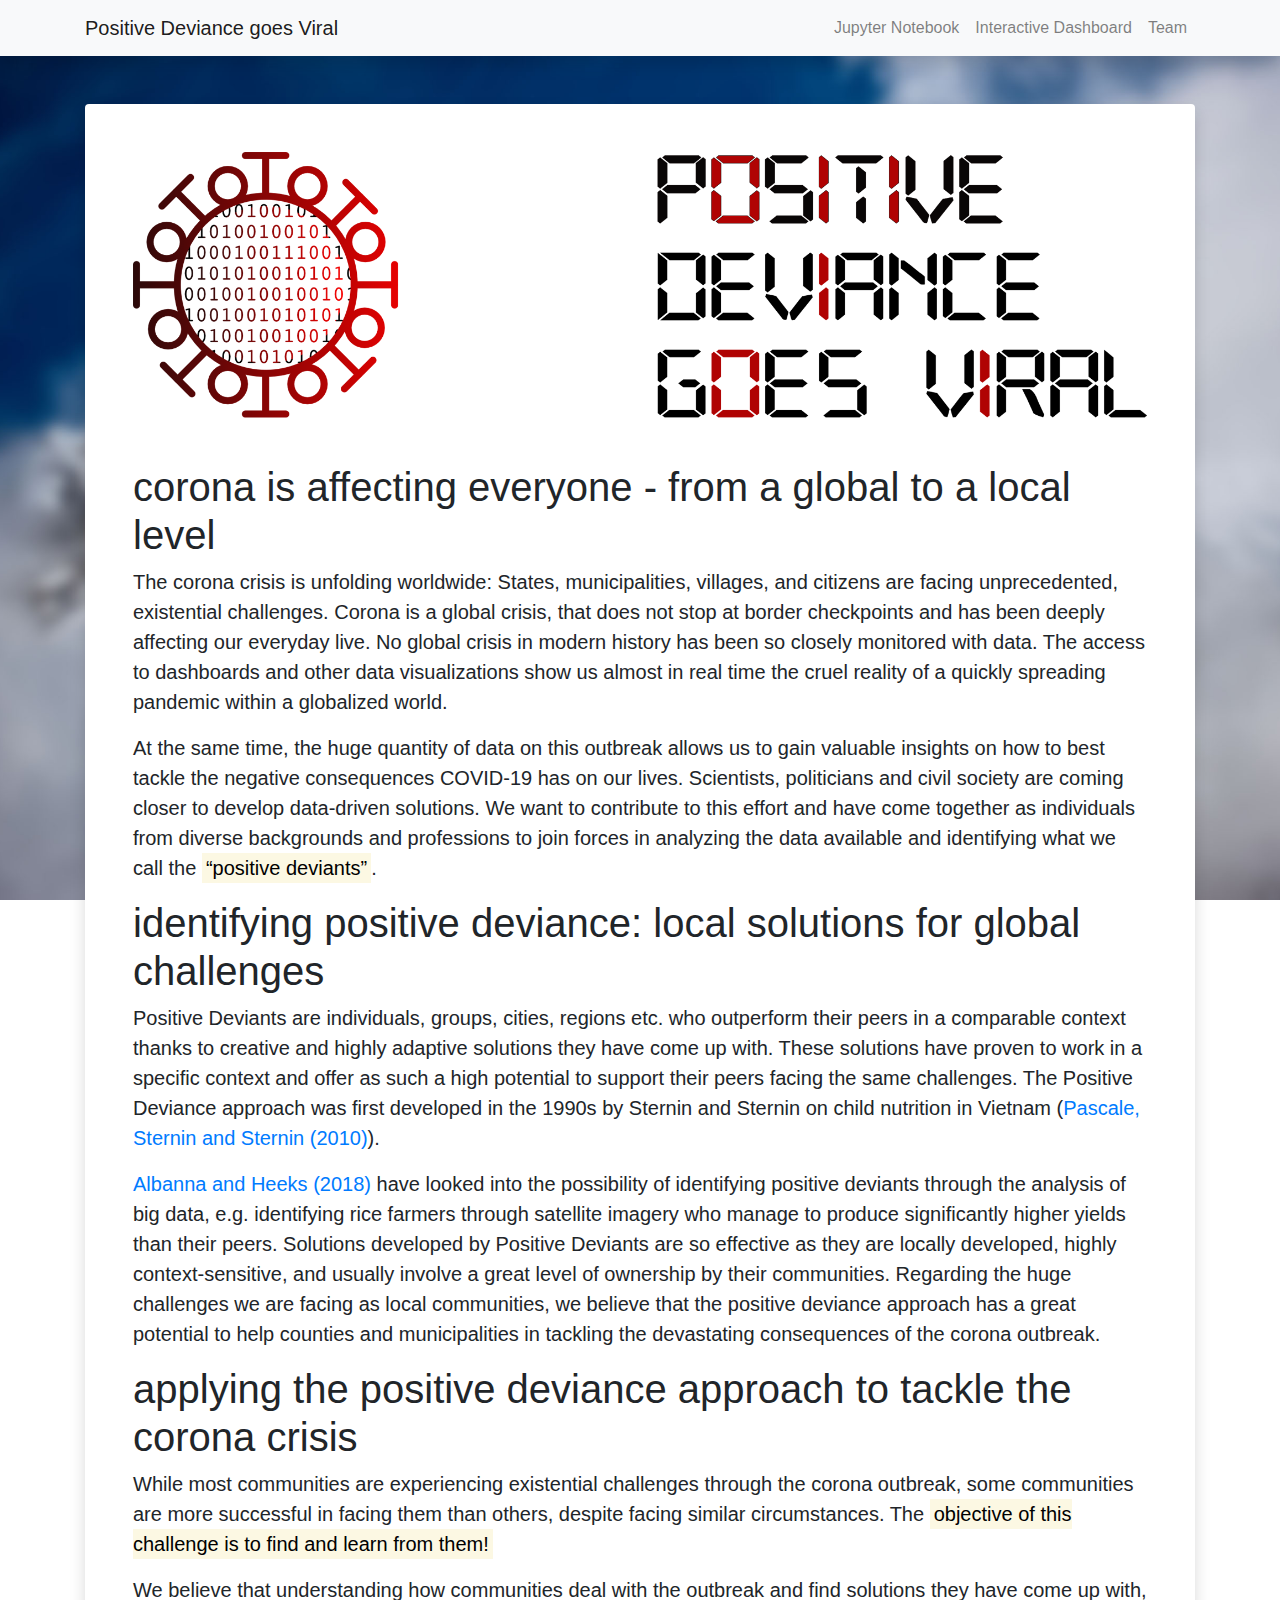
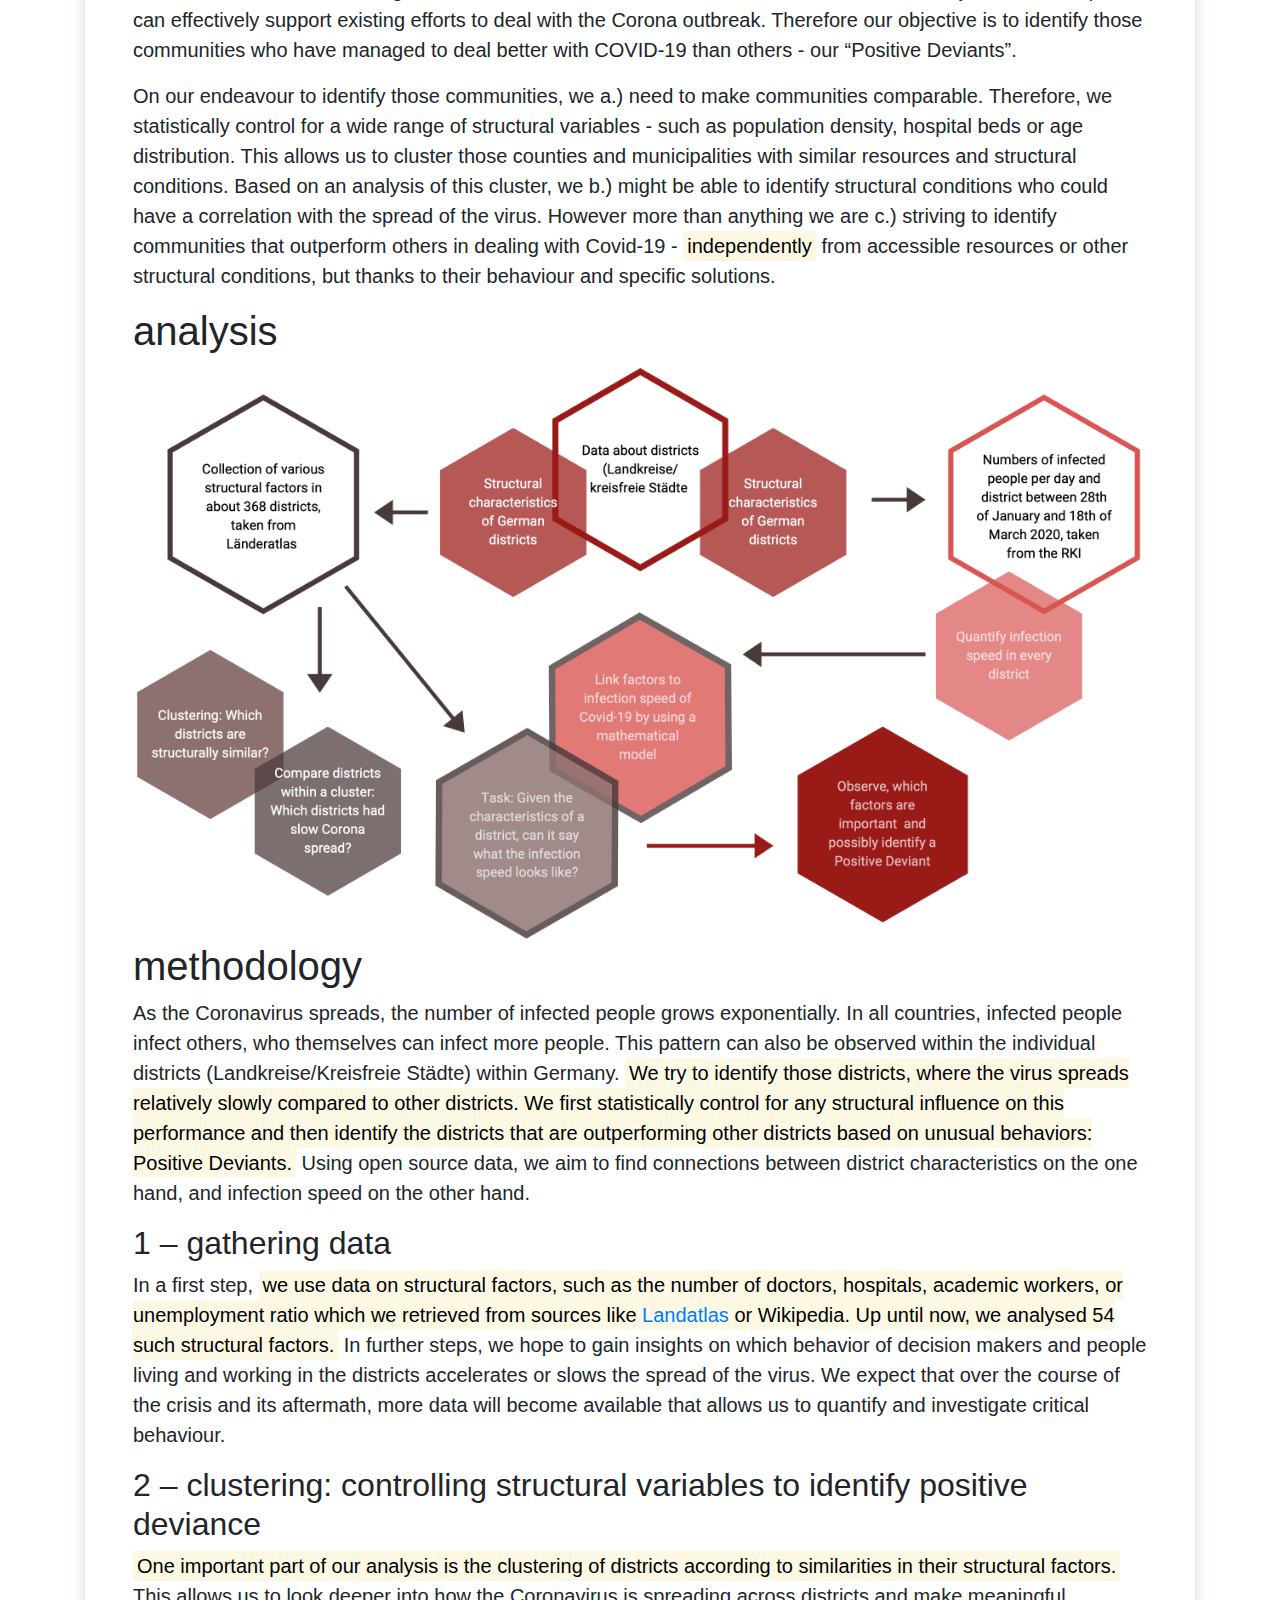
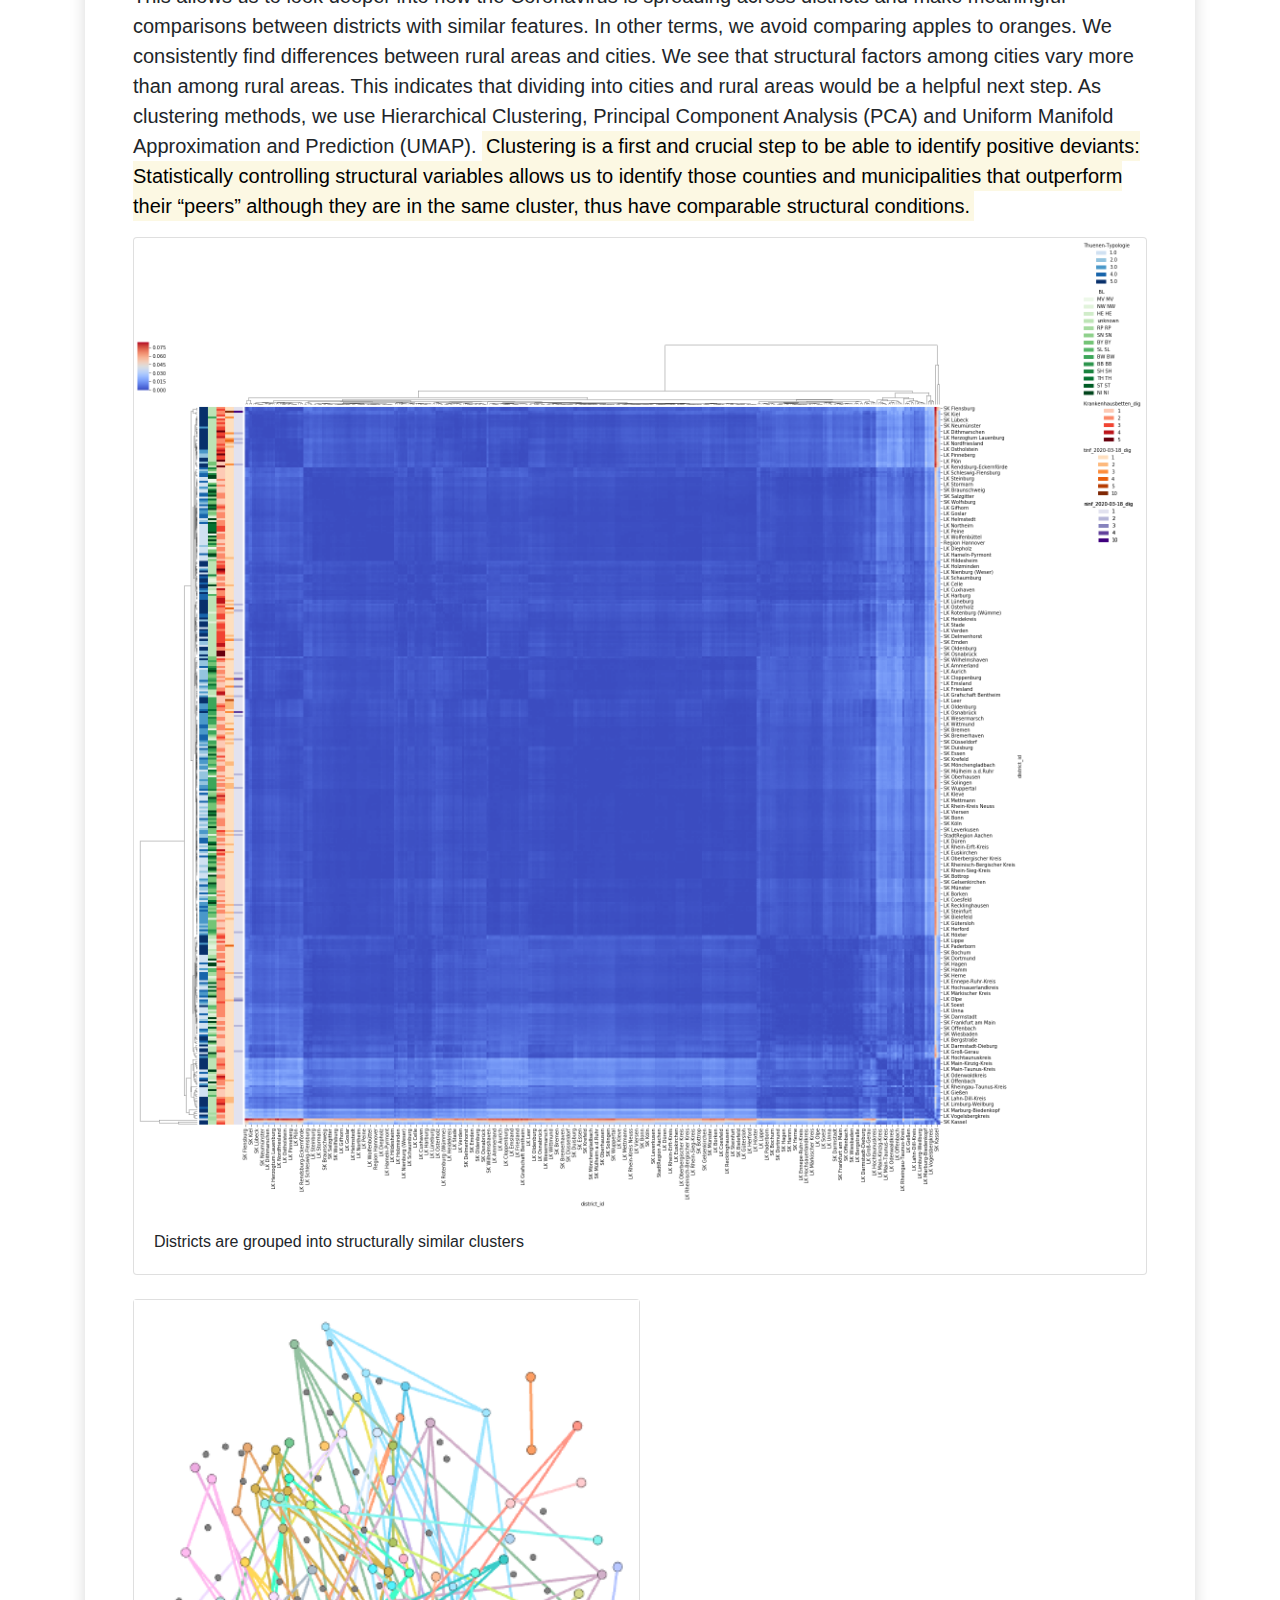
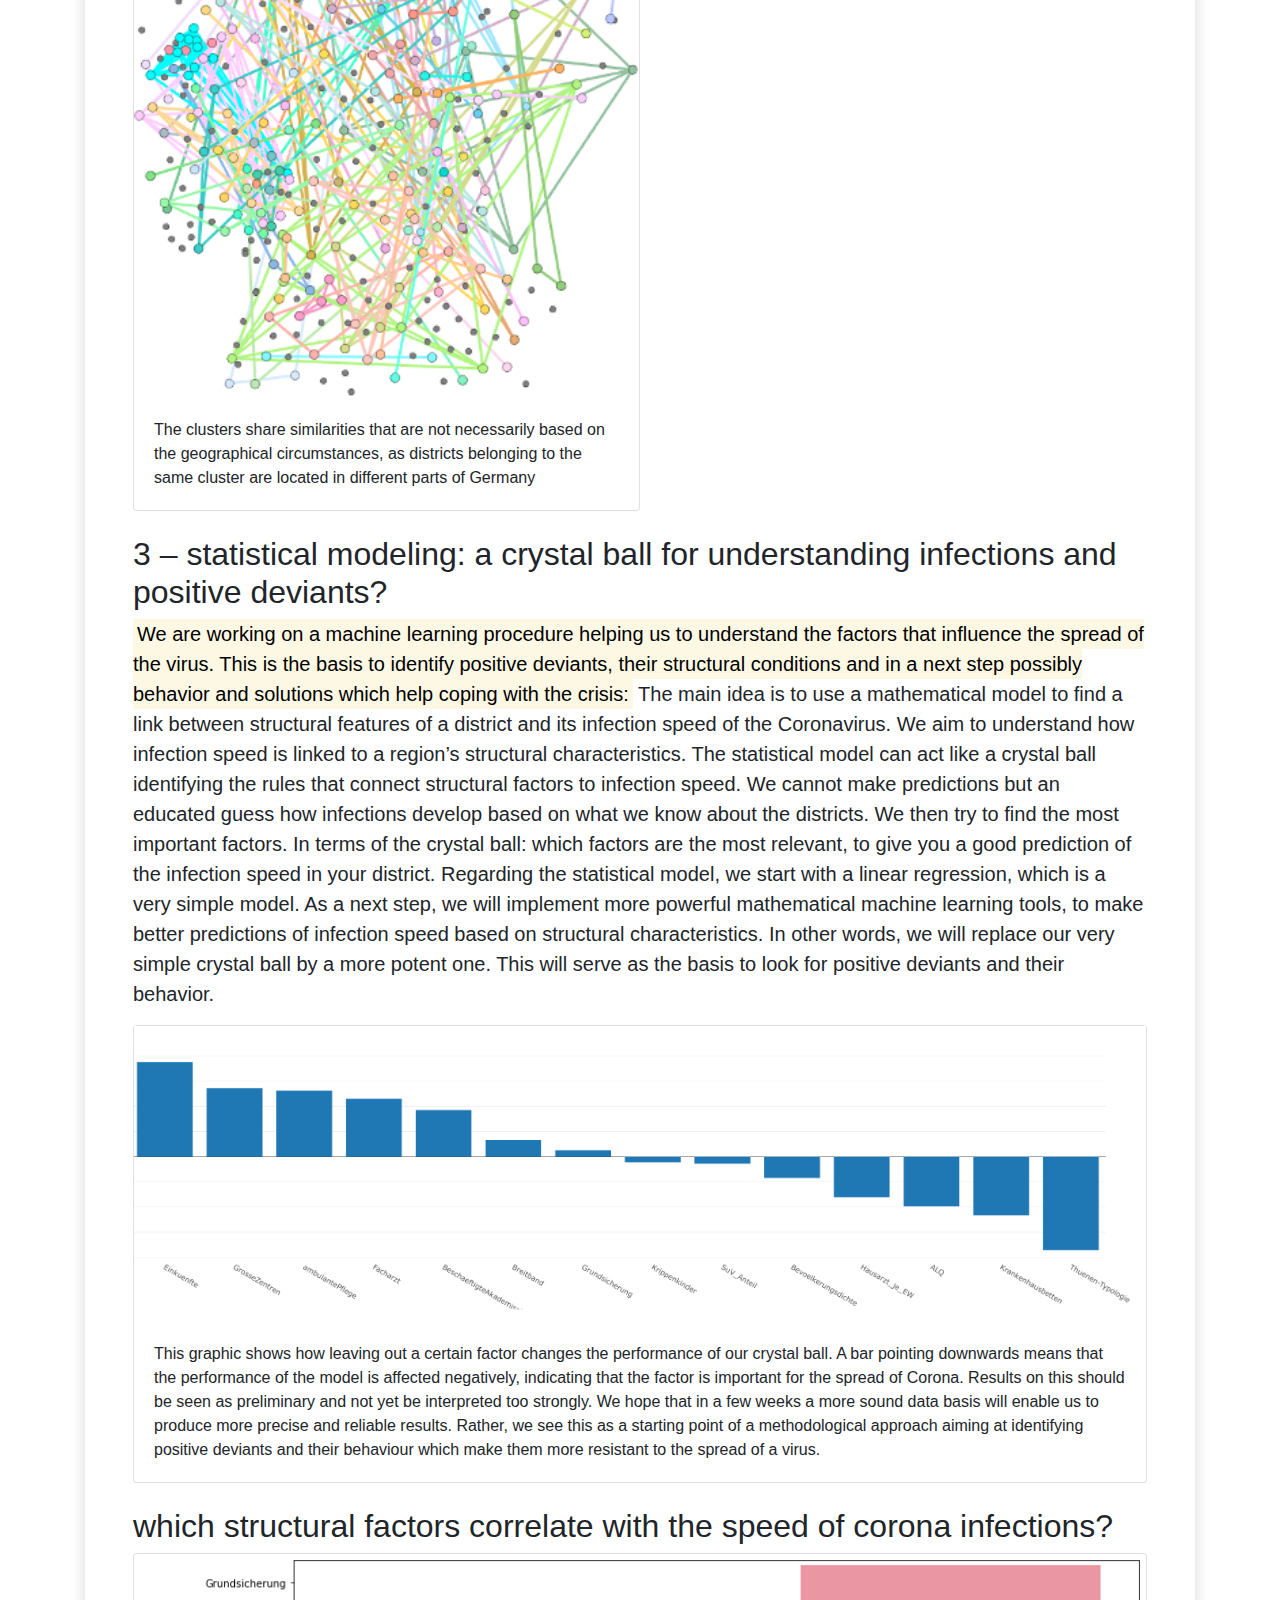
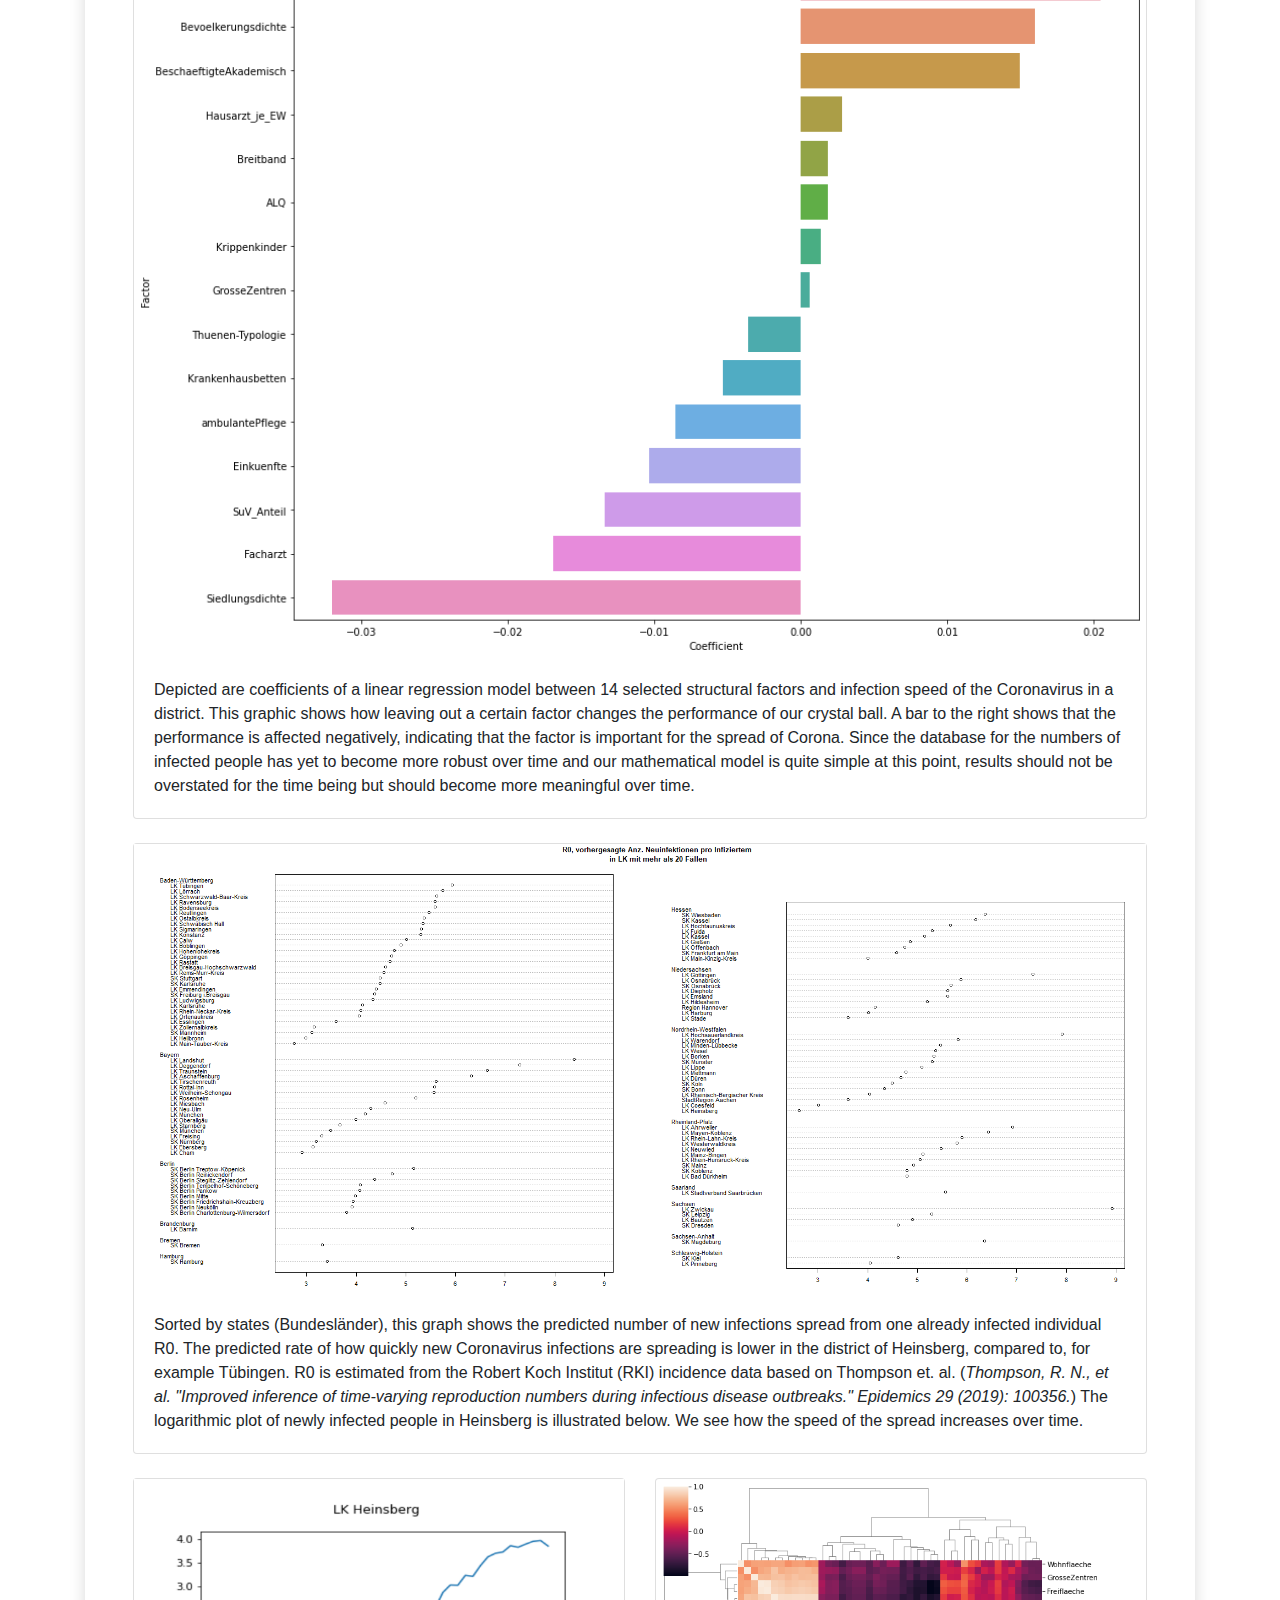
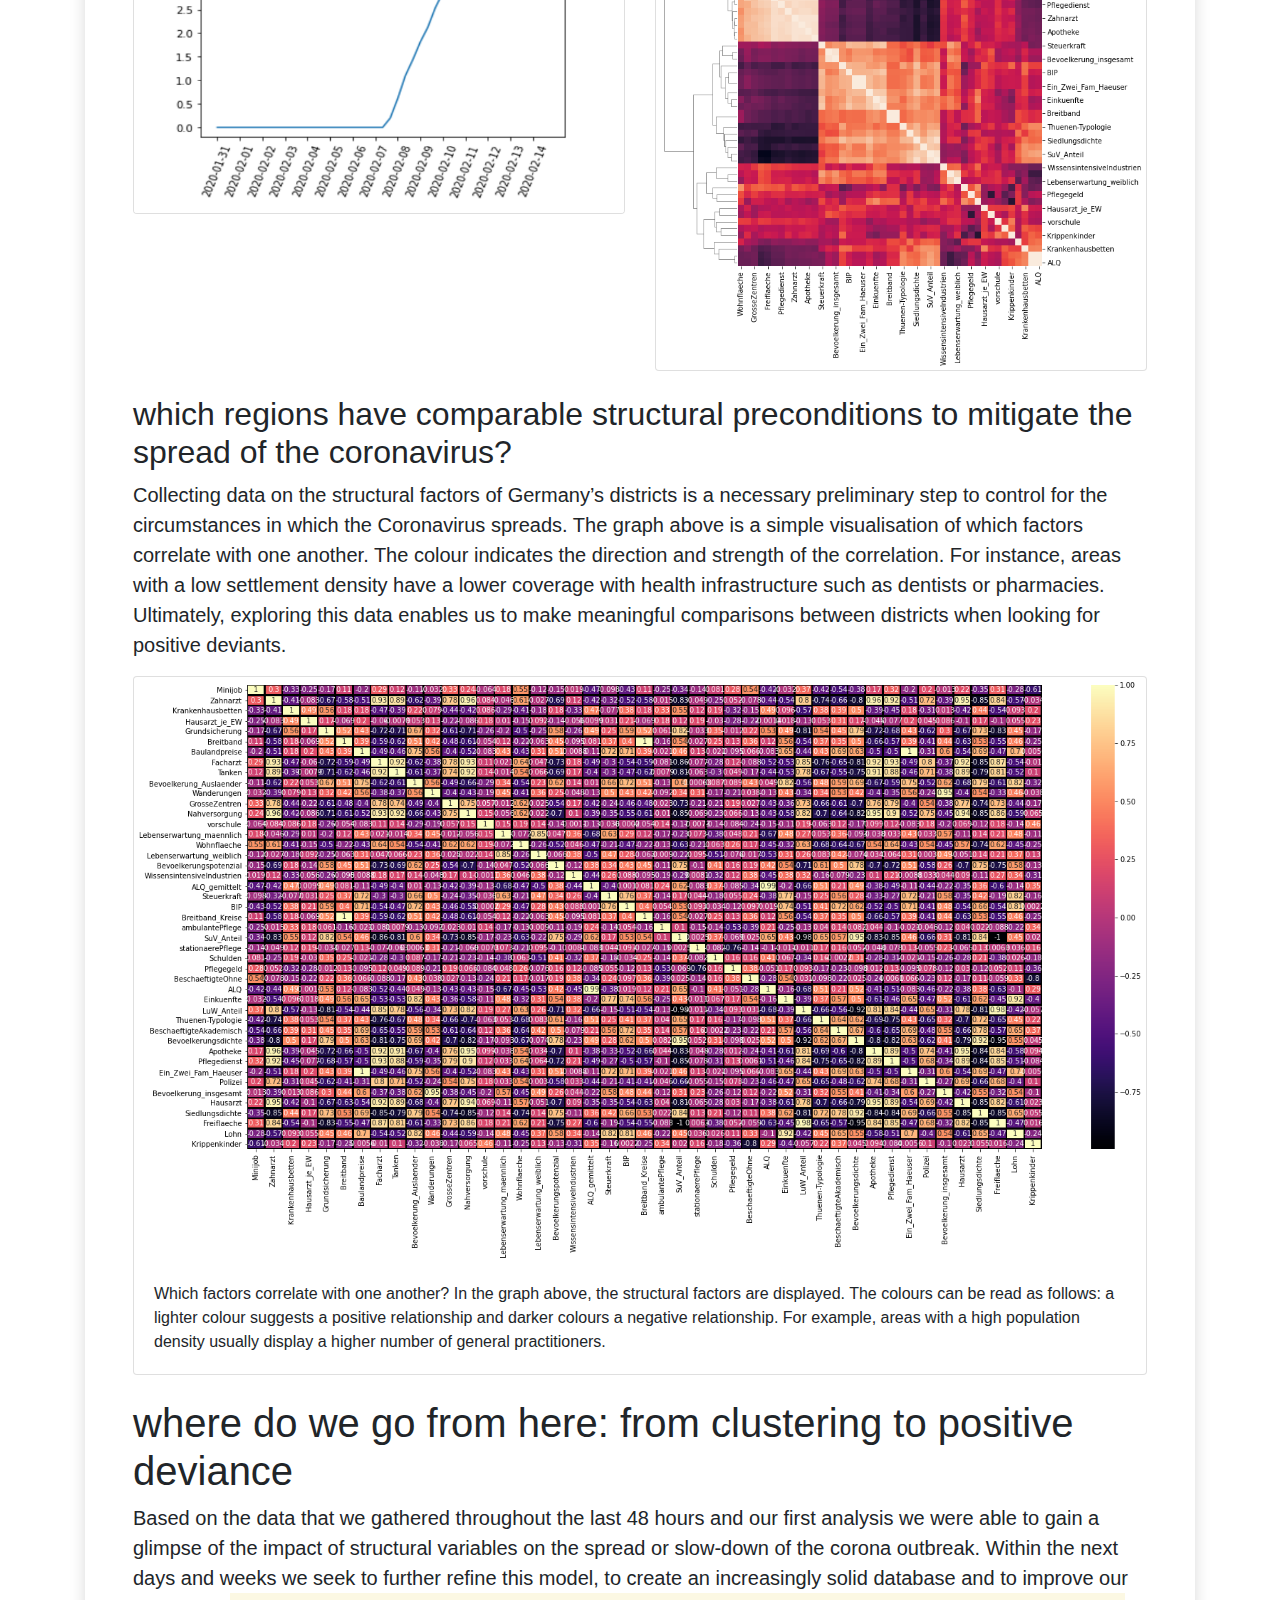
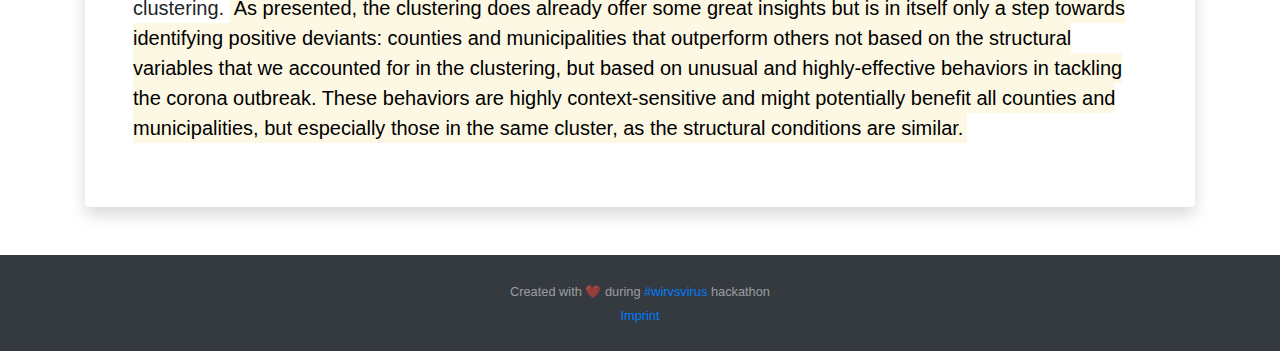
==== commit a0772a2d: "updated" ====
--- a/index.html
+++ b/index.html
@@ -137,7 +137,7 @@
         </p>
 
 
-        <h2 class="font-weight-light">1. gathering data</h2>
+        <h2 class="font-weight-light">1 – gathering data</h2>
         <p class="lead">In a first step, <mark><strong>we use data on structural factors, such as the number of doctors,
               hospitals,
               academic workers, or unemployment ratio which we retrieved from sources like <a
@@ -149,7 +149,7 @@
           We expect that over the course of the crisis and its aftermath, more data will become available that allows us
           to quantify and investigate critical behaviour.</p>
 
-        <h2 class="font-weight-light">2. clustering: controlling structural variables to identify positive deviance</h2>
+        <h2 class="font-weight-light">2 – clustering: controlling structural variables to identify positive deviance</h2>
         <p class="lead"><mark><strong>One important part of our analysis is the clustering of districts according to
               similarities in
               their structural factors.</strong></mark> This allows us to look deeper into how the Coronavirus is
@@ -190,7 +190,7 @@
 
         <!-- 3. Statistical modeling -->
         <br>
-        <h2 class="font-weight-light">3. statistical modeling: a crystal ball for understanding infections and positive
+        <h2 class="font-weight-light">3 – statistical modeling: a crystal ball for understanding infections and positive
           deviants?</h2>
         <p class="lead"><mark><strong>We are working on a machine learning procedure helping us to understand the
               factors that influence the spread of the virus. This is the basis to identify positive deviants, their
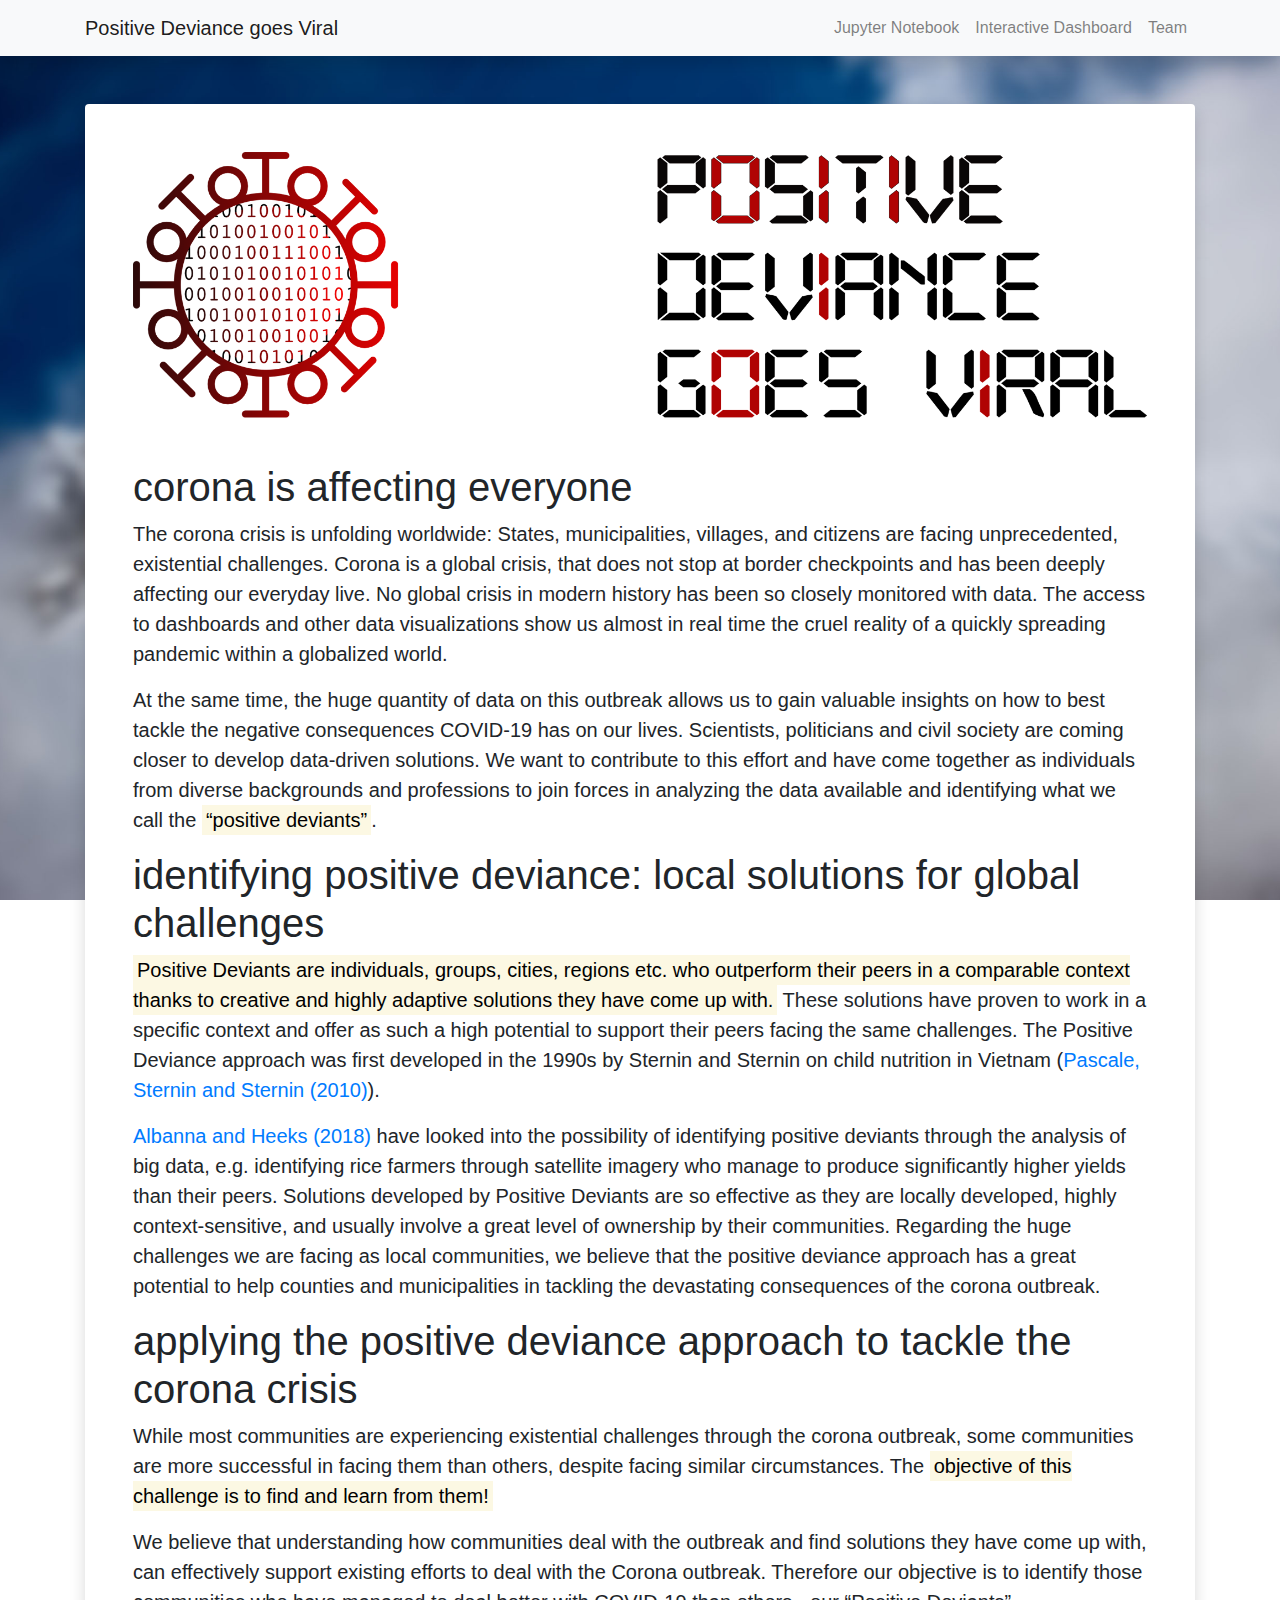
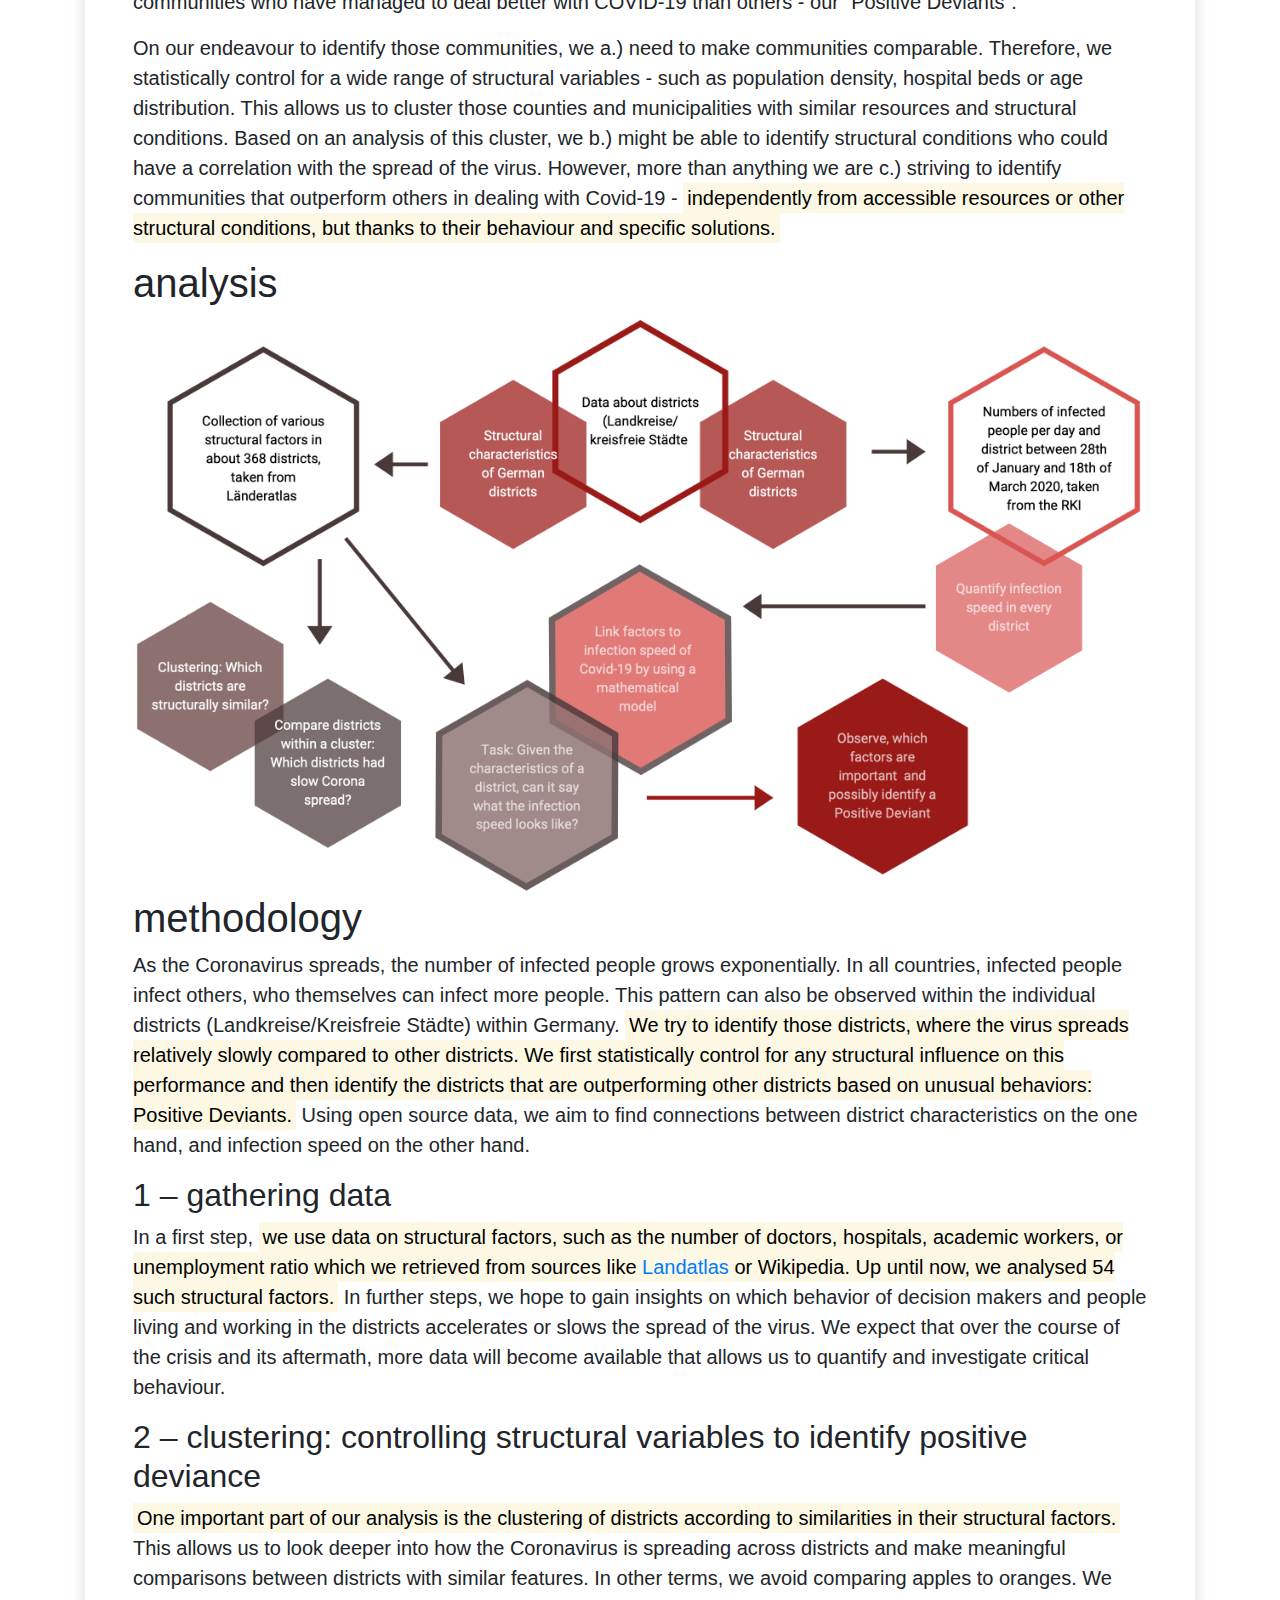
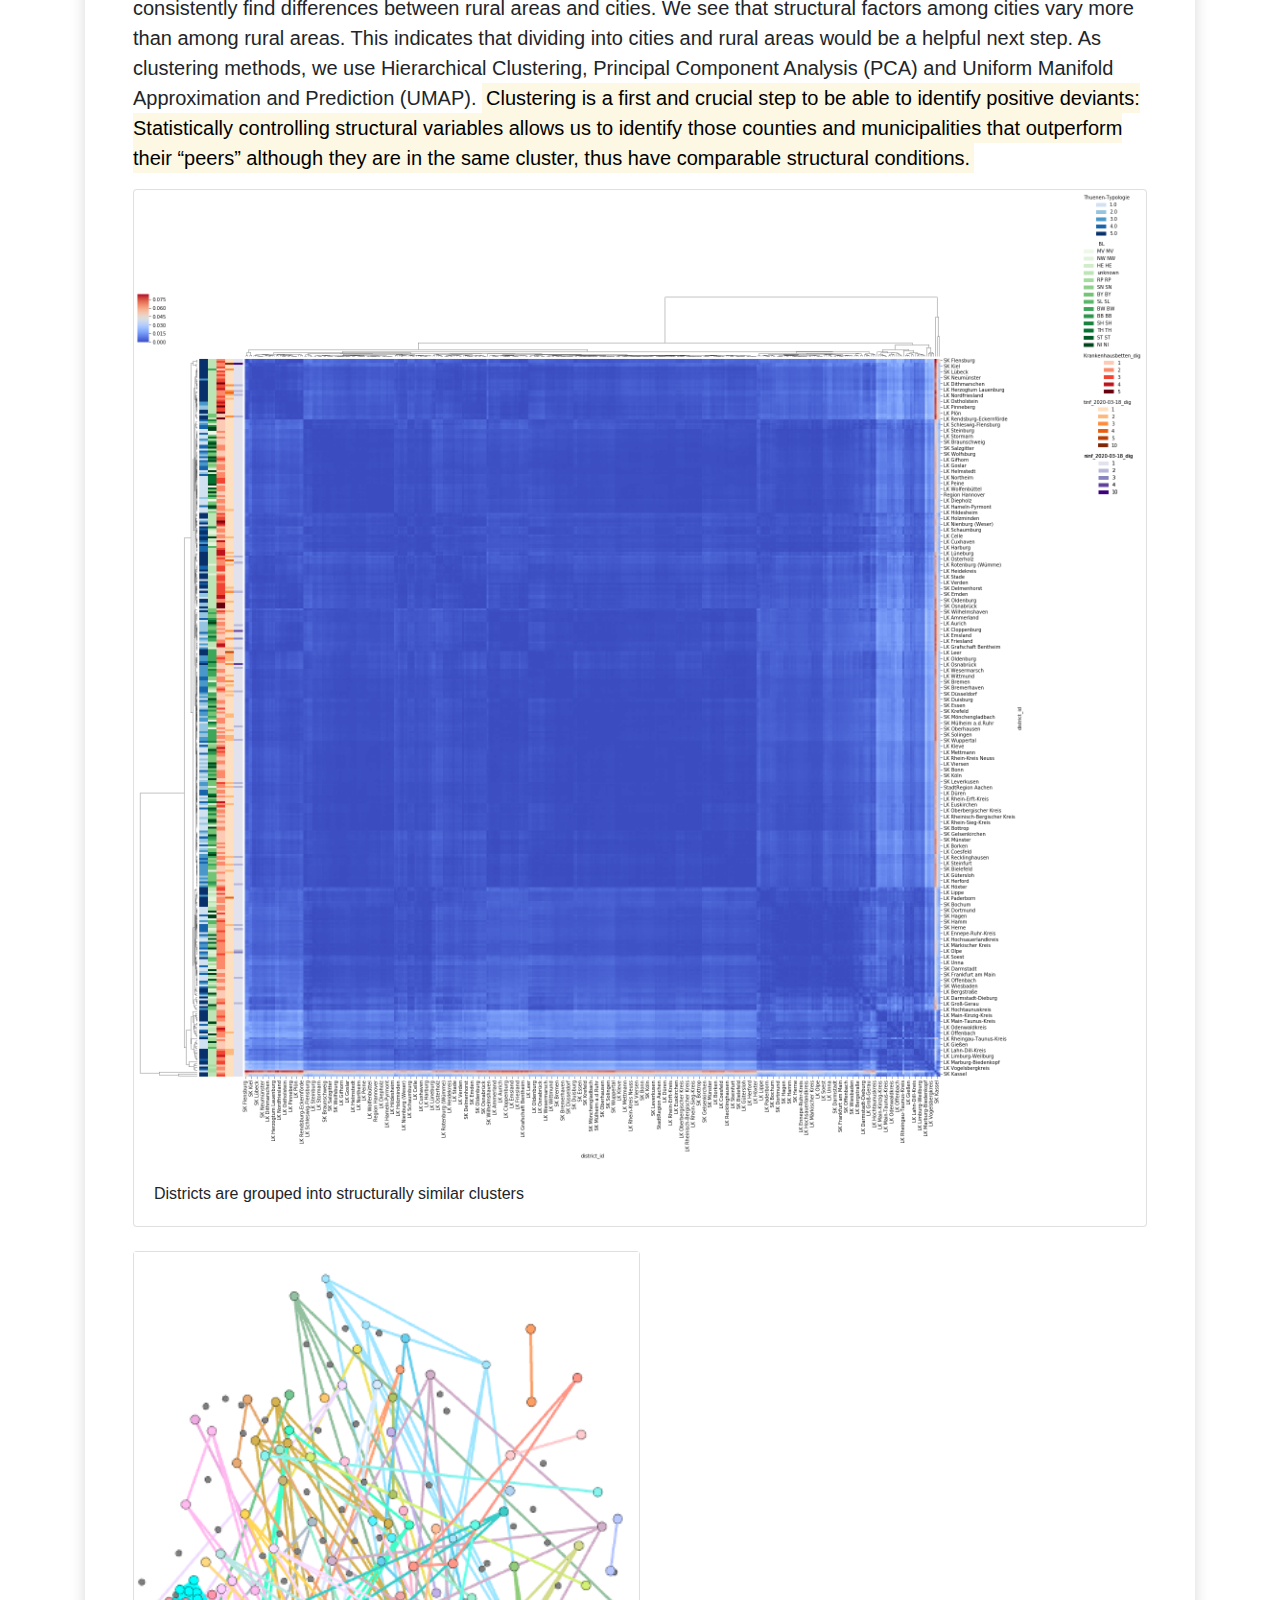
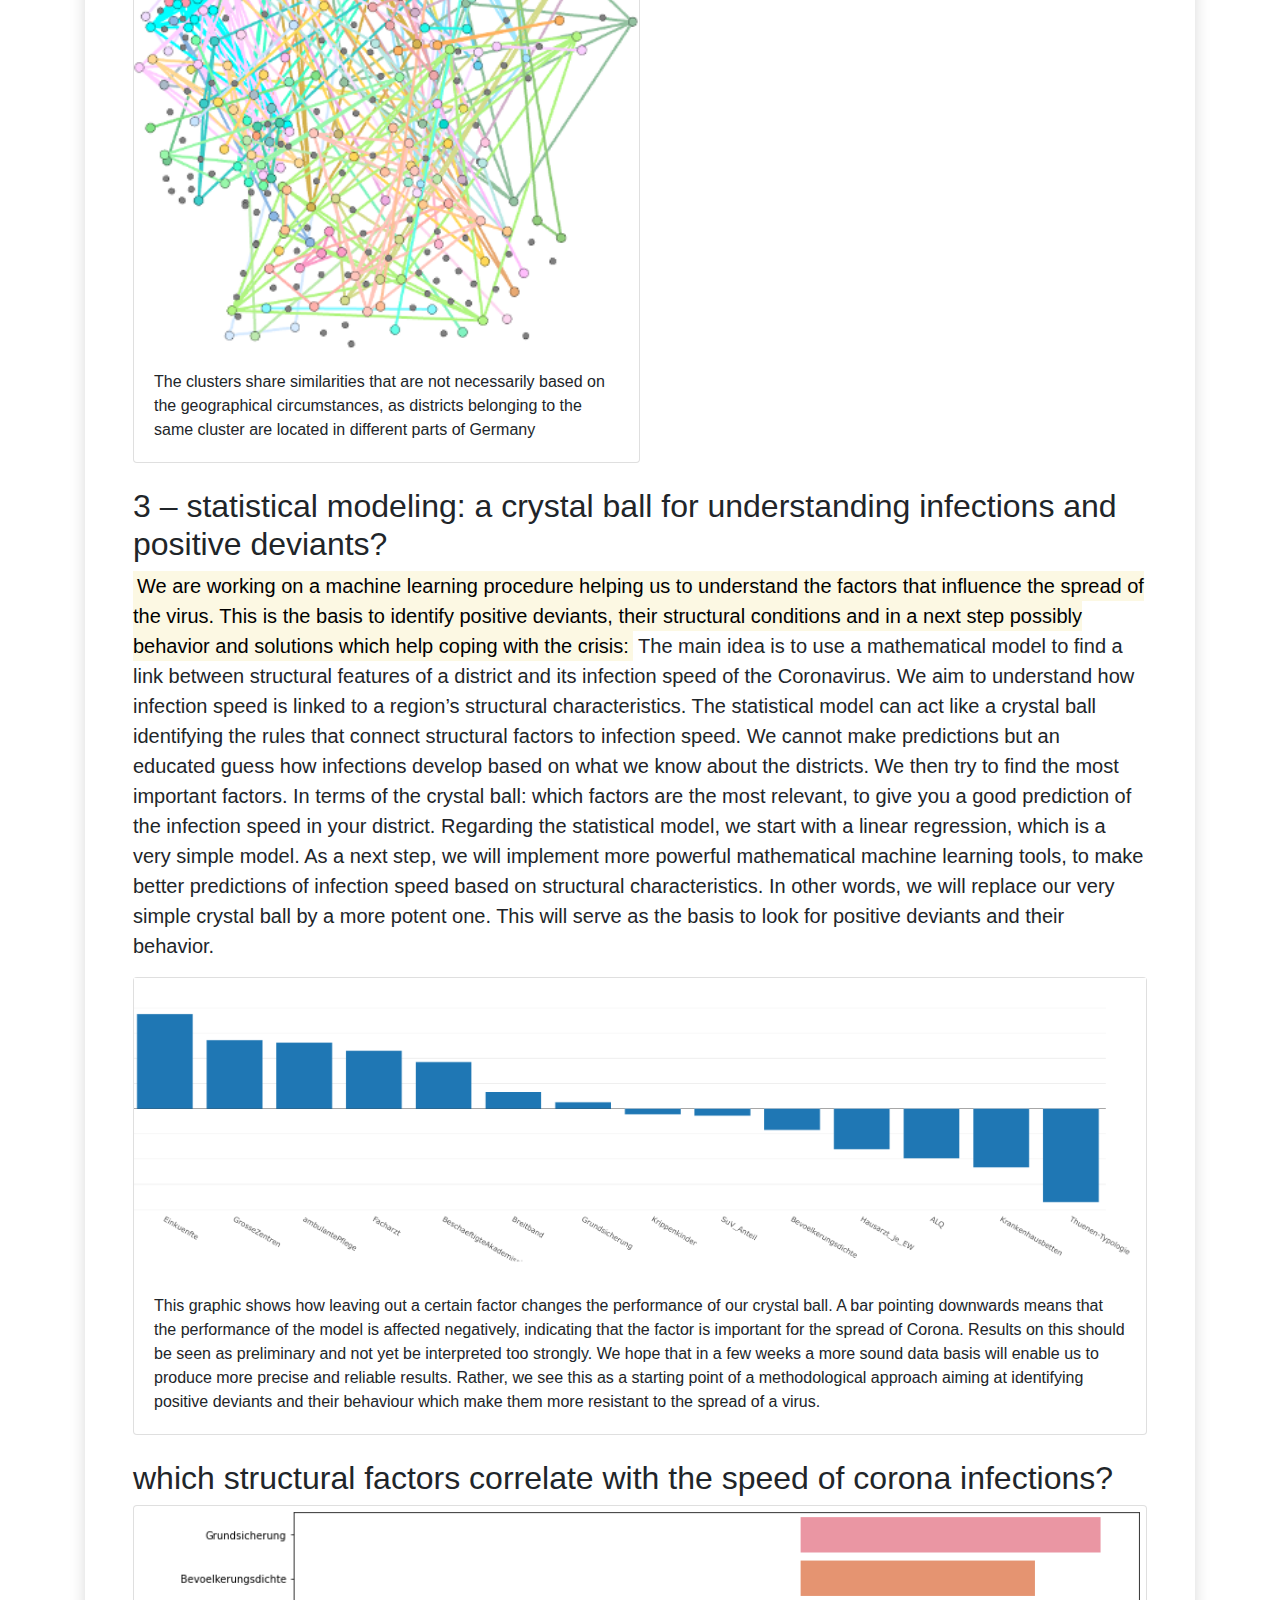
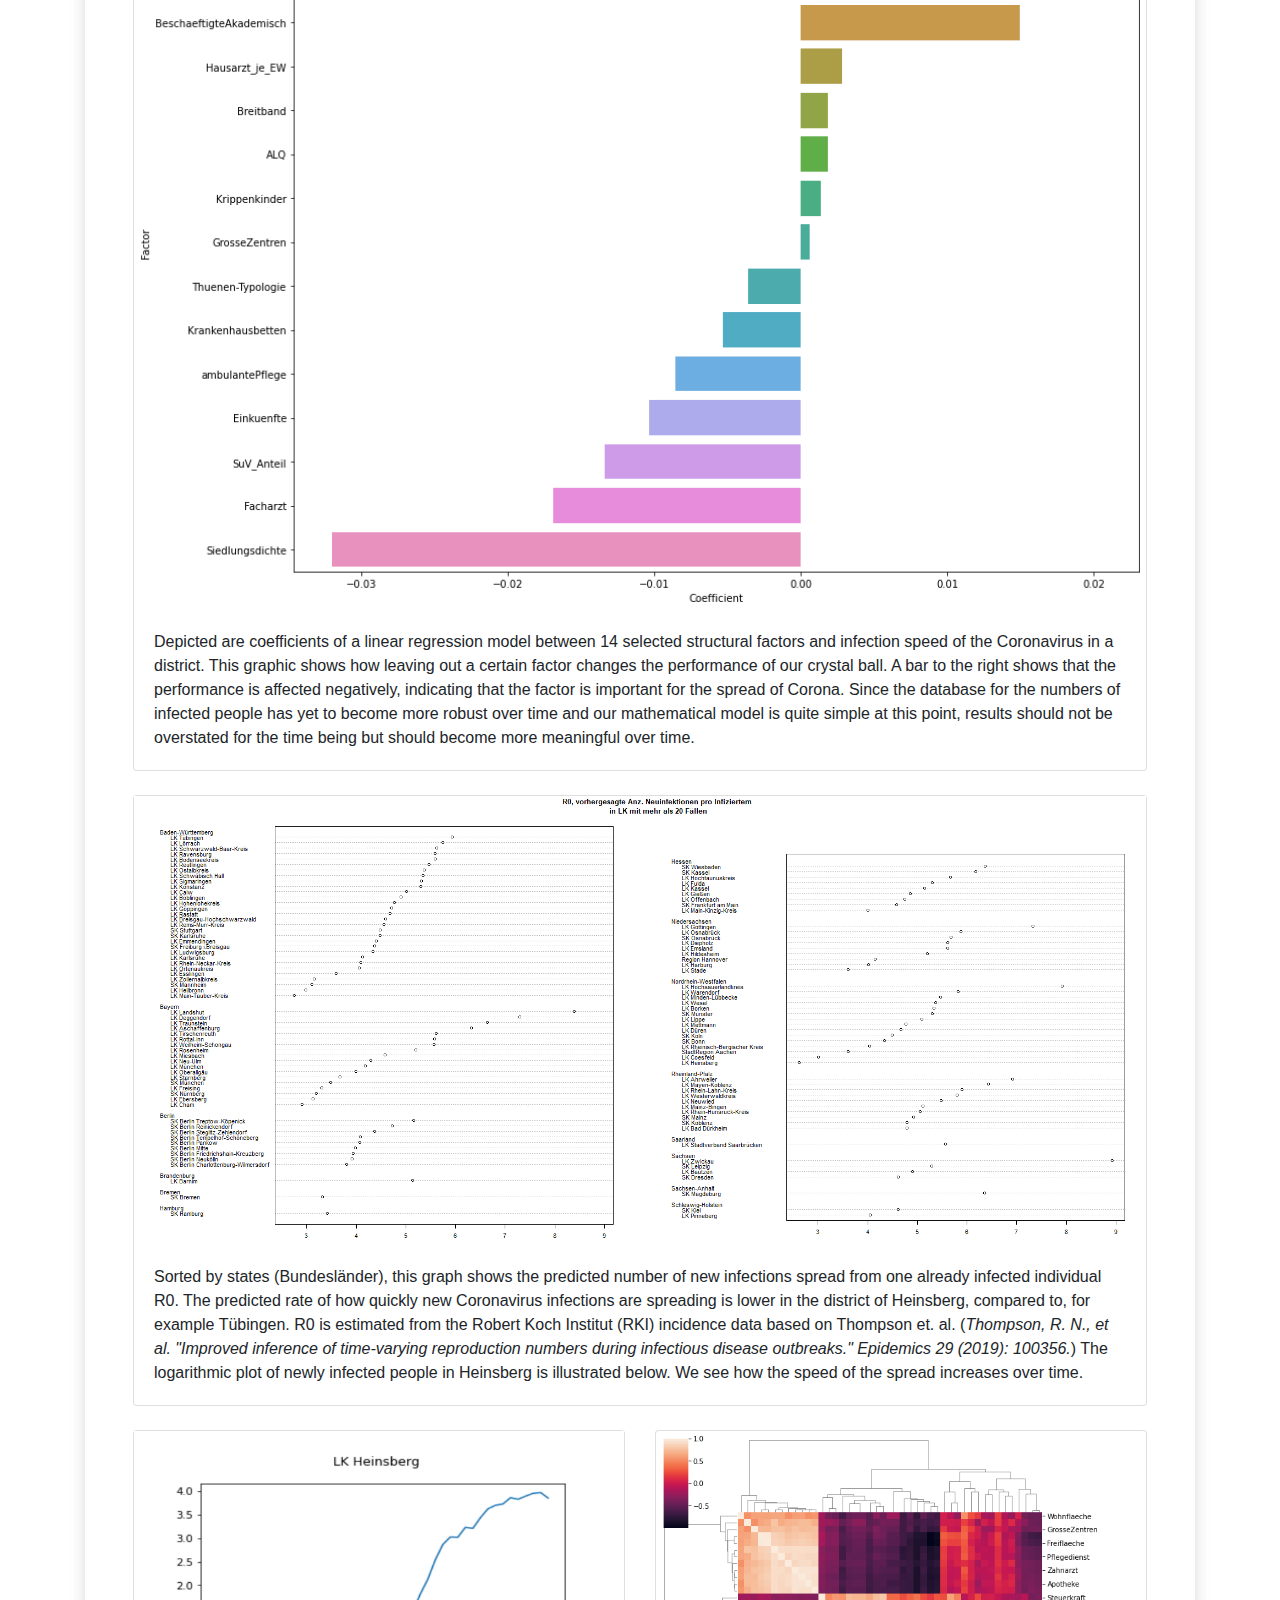
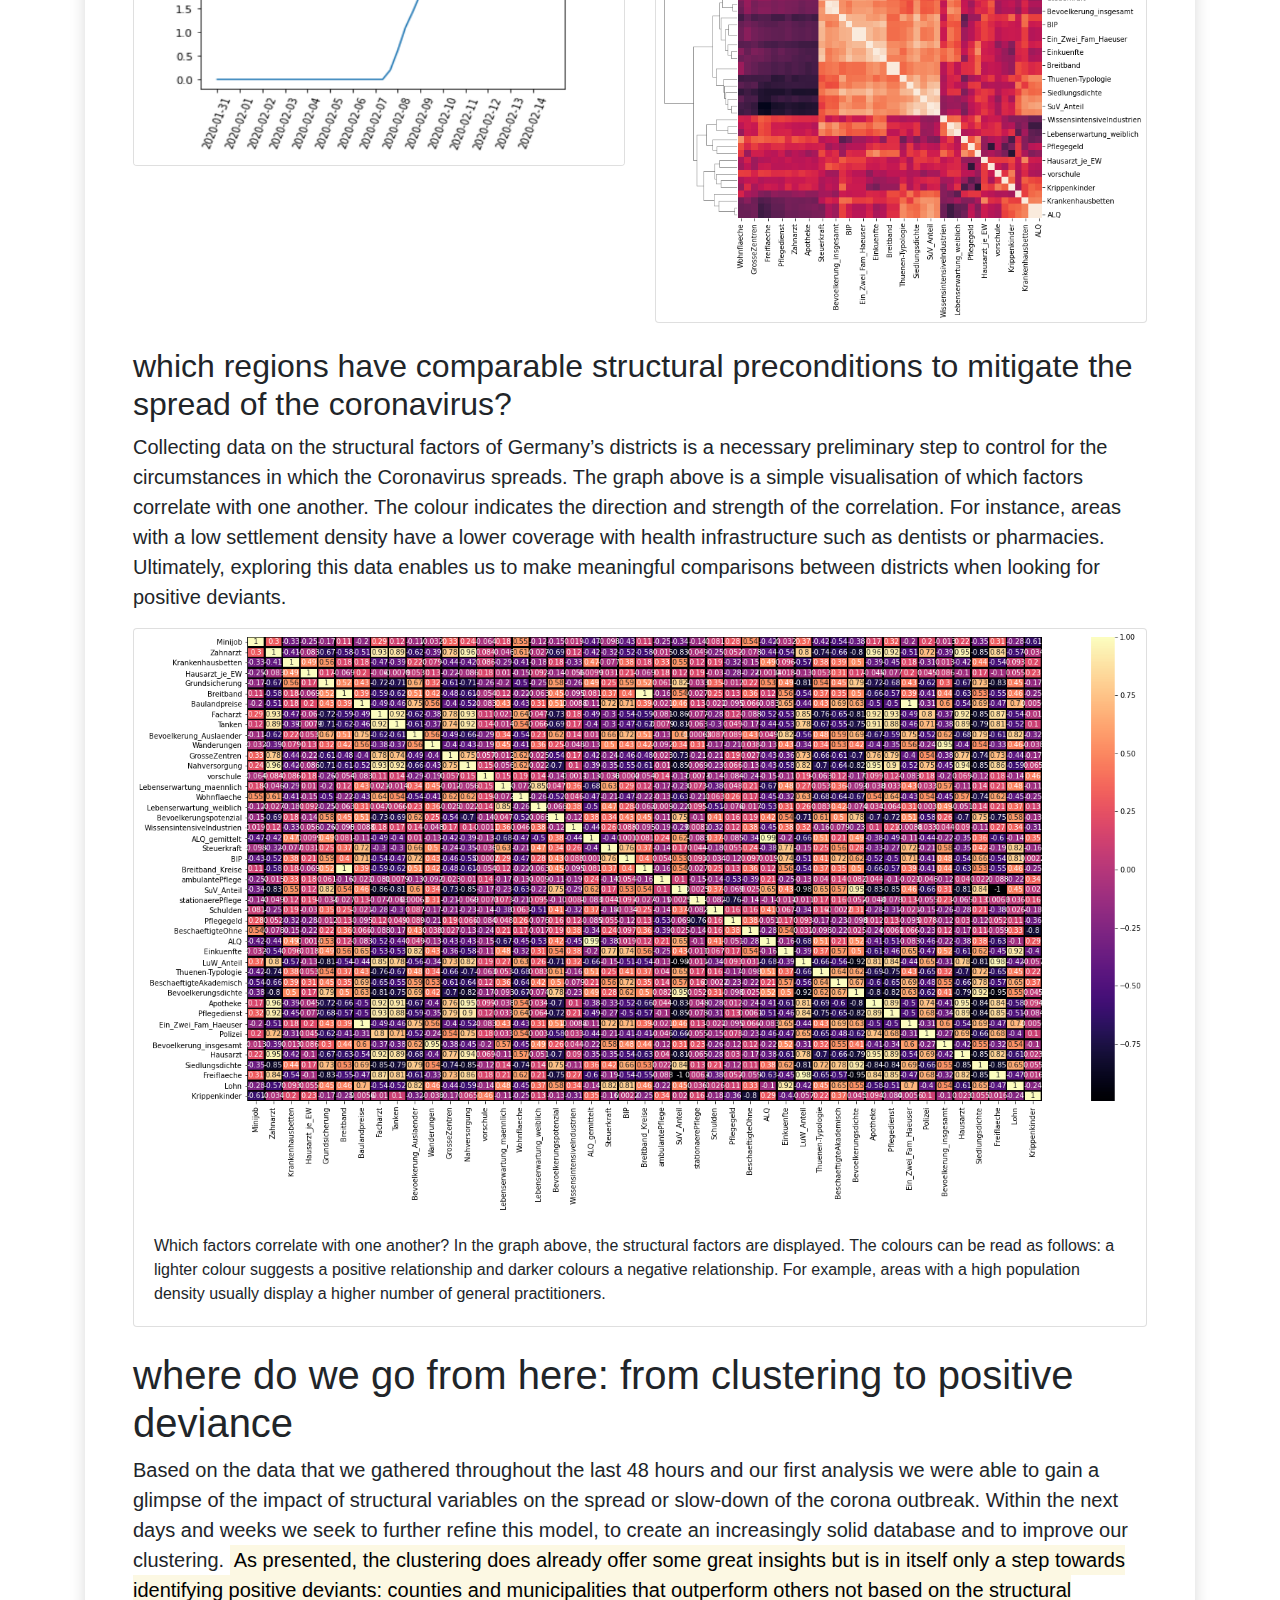
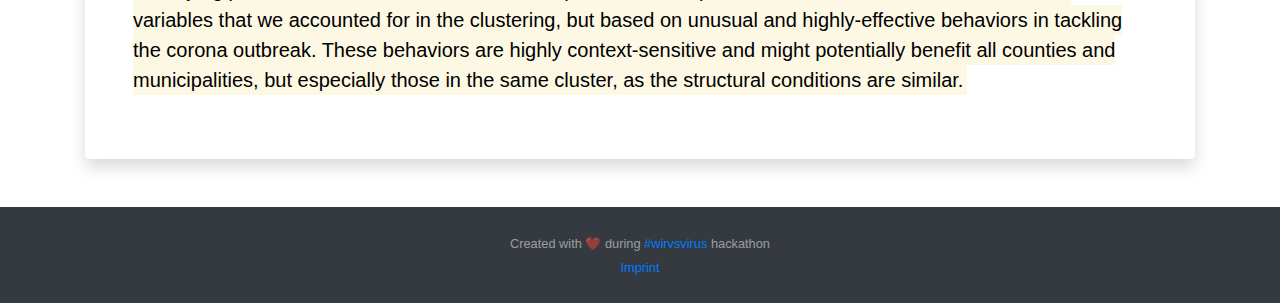
==== commit 6e62766c: "tatsiana reference added" ====
--- a/index.html
+++ b/index.html
@@ -55,7 +55,7 @@
 
 
         <!-- Introduction -->
-        <h1 class="font-weight-light">corona is affecting everyone - from a global to a local level</h1>
+        <h1 class="font-weight-light">corona is affecting everyone</h1>
         <p class="lead">The corona crisis is unfolding worldwide: States, municipalities, villages, and citizens are
           facing unprecedented, existential challenges. Corona is a global crisis, that does not stop at border
           checkpoints and has been deeply affecting our everyday live. No global crisis in modern history has been so
@@ -71,9 +71,9 @@
 
         <h1 class="font-weight-light">identifying positive deviance: local solutions for global challenges
         </h1>
-        <p class="lead">Positive Deviants are individuals, groups, cities, regions etc. who outperform
+        <p class="lead"><mark><strong>Positive Deviants are individuals, groups, cities, regions etc. who outperform
           their peers in a
-          comparable context thanks to creative and highly adaptive solutions they have come up with. These solutions
+          comparable context thanks to creative and highly adaptive solutions they have come up with.</strong></mark> These solutions
           have proven to work in a specific context and offer as such a high potential to support their peers facing the
           same challenges. The Positive Deviance approach was first developed in the 1990s by Sternin and Sternin on
           child nutrition in Vietnam (<a
@@ -107,11 +107,10 @@
           Therefore, we statistically control for a wide range of structural variables - such as population density,
           hospital beds or age distribution. This allows us to cluster those counties and municipalities with similar
           resources and structural conditions. Based on an analysis of this cluster, we b.) might be able to identify
-          structural conditions who could have a correlation with the spread of the virus. However more than anything we
+          structural conditions who could have a correlation with the spread of the virus. However, more than anything we
           are c.) striving to identify communities that outperform others in dealing with Covid-19 -
-          <mark><strong>independently</strong></mark> from accessible resources or other structural conditions, but
-          thanks to their
-          behaviour and specific solutions.
+          <mark><strong>independently from accessible resources or other structural conditions, but
+          thanks to their behaviour and specific solutions.</strong></mark> 
         </p>
 
 
